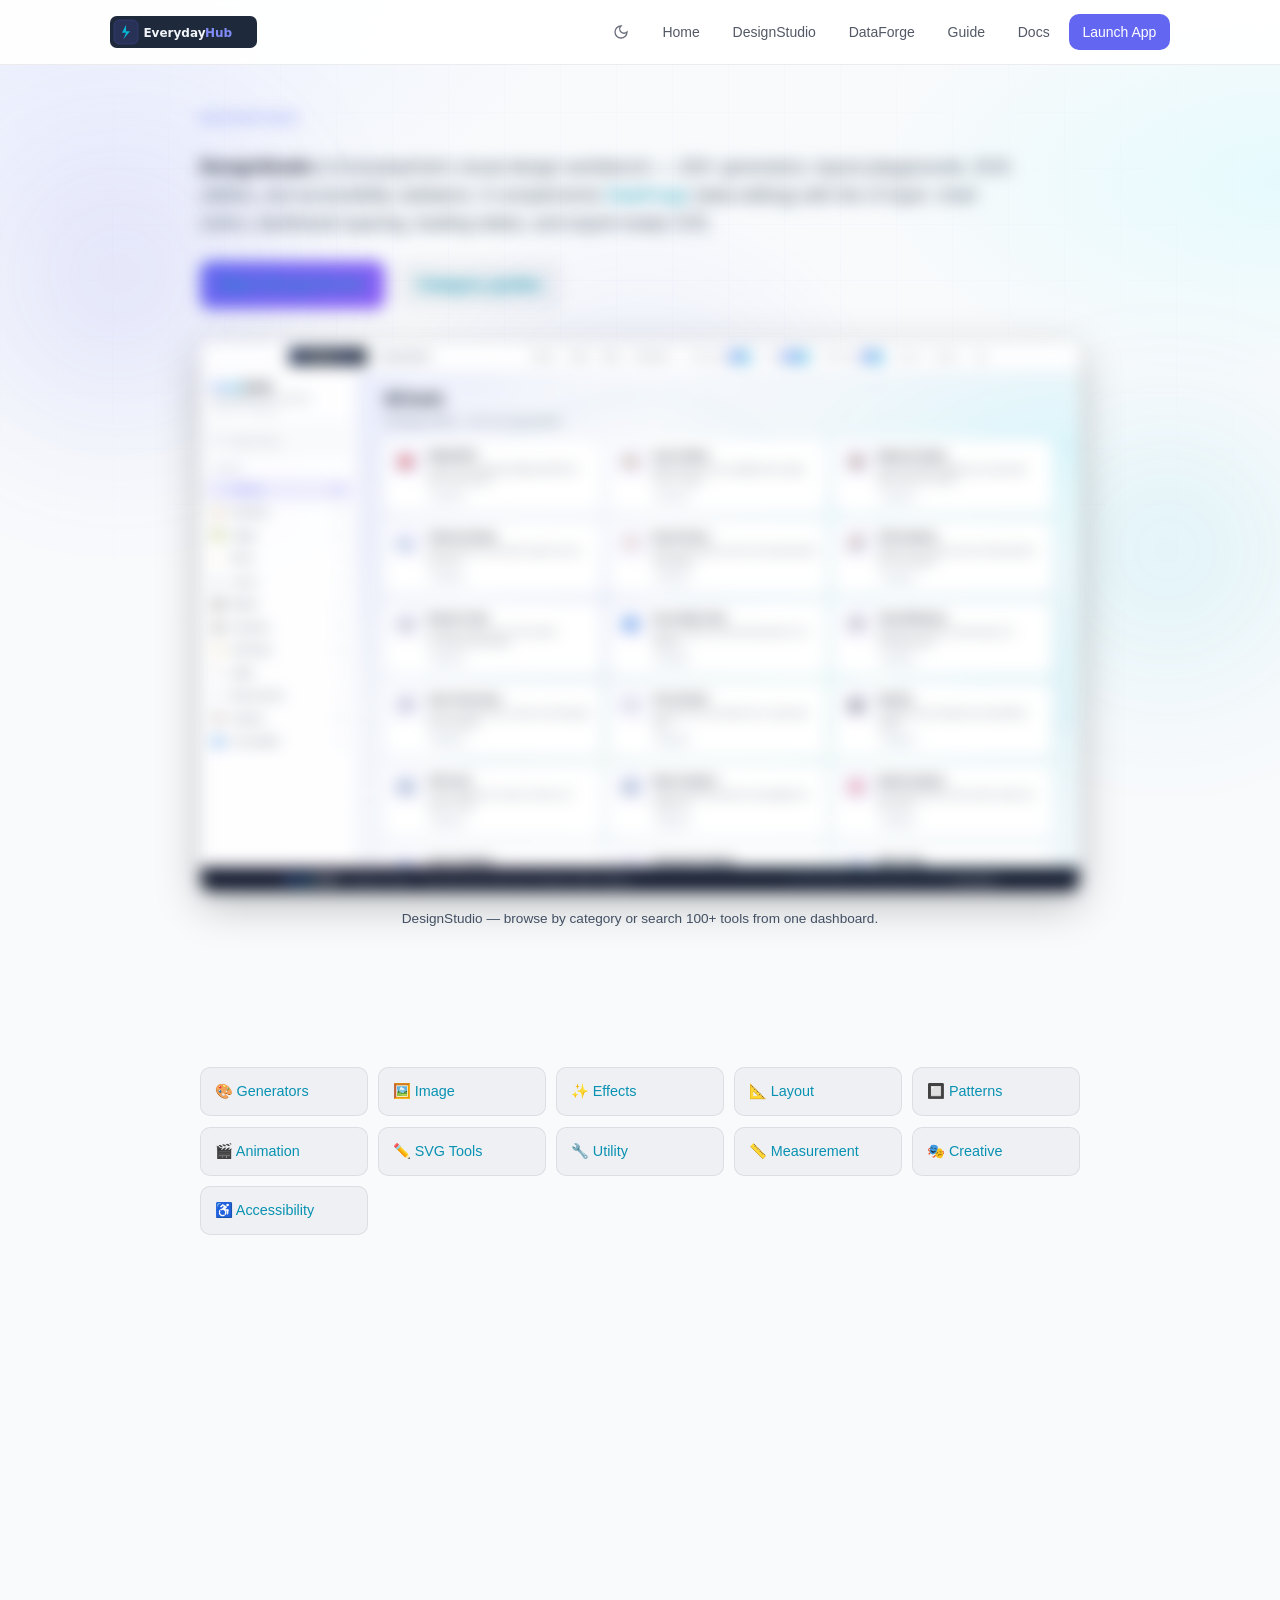
==== designstudio.html @ baf67e81 "docs: replace deploy instructions with developer-focused content Remove contributor publish steps an" ====
<!DOCTYPE html>
<html lang="en">
  <head>
    <meta charset="UTF-8" />
    <meta name="viewport" content="width=device-width, initial-scale=1.0" />
    <meta
      name="description"
      content="DesignStudio on EverydayHub — 100+ browser-based CSS and design tools for gradients, palettes, SVG, layout, animation, and WCAG accessibility. Client-side only, no uploads."
    />
    <meta
      name="keywords"
      content="DesignStudio, CSS design tools, gradient generator, color palette, SVG optimizer, design tokens, WCAG contrast, browser design suite"
    />
    <meta name="author" content="EverydayHub" />
    <meta name="robots" content="index, follow" />
    <link rel="canonical" href="https://krishnasfdcc-a11y.github.io/EveryDayHub.App/designstudio.html" />
    <meta property="og:type" content="website" />
    <meta property="og:site_name" content="EveryDayHub" />
    <meta property="og:title" content="DesignStudio — CSS &amp; Design Tools | EverydayHub" />
    <meta
      property="og:description"
      content="100+ privacy-first design utilities — gradients, SVG, layout builders, and accessibility checkers that run entirely in your browser."
    />
    <meta property="og:url" content="https://krishnasfdcc-a11y.github.io/EveryDayHub.App/designstudio.html" />
    <meta property="og:image" content="https://everydayhub.app/designstudio-guide/dashboard.png" />
    <meta name="twitter:card" content="summary_large_image" />
    <meta name="twitter:title" content="DesignStudio — CSS &amp; Design Tools | EverydayHub" />
    <meta
      name="twitter:description"
      content="100+ browser-based CSS and design tools with zero uploads — the design companion to DataForge."
    />
    <meta name="theme-color" content="#0f172a" />
    <title>DesignStudio — CSS &amp; Design Tools | EverydayHub Docs</title>
    <link rel="icon" href="https://everydayhub.app/favicon.svg" type="image/svg+xml" />
    <script id="theme-init">
      (function () {
        var s = localStorage.getItem('everydayhub-theme');
        if (s !== 'dark') document.documentElement.setAttribute('data-theme', 'light');
      })();
    </script>
    <link rel="stylesheet" href="./hub-background.css" />
    <link rel="stylesheet" href="./portal.css" />
    <script type="application/ld+json">
      {
        "@context": "https://schema.org",
        "@type": "WebApplication",
        "name": "DesignStudio",
        "applicationCategory": "DesignApplication",
        "operatingSystem": "Web Browser",
        "url": "https://everydayhub.app/designstudio/",
        "description": "Browser-based CSS and design toolkit with gradients, palettes, SVG utilities, layout builders, and WCAG accessibility tools.",
        "offers": { "@type": "Offer", "price": "0", "priceCurrency": "USD" },
        "isPartOf": { "@type": "WebSite", "name": "EverydayHub", "url": "https://everydayhub.app/" }
      }
    </script>
  </head>
  <body>
    <div class="hub-bg" aria-hidden="true">
      <div class="hub-bg__orb hub-bg__orb--indigo"></div>
      <div class="hub-bg__orb hub-bg__orb--cyan"></div>
      <div class="hub-bg__pulse"></div>
      <div class="hub-bg__grid"></div>
    </div>

    <div class="page-root">
      <header class="site-header" role="banner">
        <div class="container header-inner">
          <a href="./" class="logo" aria-label="EverydayHub Docs Home">
            <img src="./logo.svg" alt="EverydayHub" class="logo-img" width="165" height="36" decoding="async" />
          </a>
          <div class="header-actions">
            <button type="button" class="theme-toggle-btn" id="theme-toggle" aria-label="Switch to dark mode">
              <svg class="theme-icon theme-icon--moon" xmlns="http://www.w3.org/2000/svg" width="16" height="16" viewBox="0 0 24 24" fill="none" stroke="currentColor" stroke-width="2" aria-hidden="true"><path d="M12 3a6 6 0 0 0 9 9 9 9 0 1 1-9-9Z"/></svg>
              <svg class="theme-icon theme-icon--sun" xmlns="http://www.w3.org/2000/svg" width="16" height="16" viewBox="0 0 24 24" fill="none" stroke="currentColor" stroke-width="2" aria-hidden="true"><circle cx="12" cy="12" r="4"/><path d="M12 2v2M12 20v2"/></svg>
            </button>
            <nav class="primary-nav" role="navigation" aria-label="Main navigation">
              <button class="nav-toggle" type="button" aria-label="Toggle navigation menu" aria-expanded="false">
                <span class="hamburger"></span>
              </button>
              <ul class="nav-list" id="nav-list">
                <li><a href="https://everydayhub.app/" class="nav-link">Home</a></li>
                <li><a href="https://everydayhub.app/designstudio/" class="nav-link nav-link--active">DesignStudio</a></li>
                <li><a href="https://everydayhub.app/DataForge/" class="nav-link">DataForge</a></li>
                <li><a href="https://everydayhub.app/blog/introducing-designstudio-guide/" class="nav-link">Guide</a></li>
                <li><a href="./" class="nav-link">Docs</a></li>
                <li><a href="https://everydayhub.app/designstudio/" class="nav-link nav-cta">Launch App</a></li>
              </ul>
            </nav>
          </div>
        </div>
      </header>

      <main class="page-main">
        <article class="readme-body product-page">
          <p class="section-label">DesignStudio</p>
          <h1>CSS &amp; design tools that never leave your browser</h1>
          <p class="lede">
            <strong>DesignStudio</strong> is EverydayHub&apos;s visual design workbench — 100+ generators,
            layout playgrounds, SVG utilities, and accessibility validators. It complements
            <a href="https://everydayhub.app/DataForge/">DataForge</a> (data editing) with the UI layer:
            chart colors, dashboard spacing, loading states, and export-ready CSS.
          </p>

          <p class="cta-row">
            <a class="btn btn-primary" href="https://everydayhub.app/designstudio/">Open DesignStudio</a>
            <a class="btn btn-secondary" href="https://everydayhub.app/designstudio/blog/">Category guides</a>
          </p>

          <figure class="product-shot">
            <img
              src="./screenshots/designstudio-dashboard.png"
              alt="DesignStudio dashboard with category sidebar and tool grid"
              width="1440"
              height="900"
              loading="lazy"
              decoding="async"
              onerror="this.onerror=null;this.src='https://everydayhub.app/og-image.png';"
            />
            <figcaption>DesignStudio — browse by category or search 100+ tools from one dashboard.</figcaption>
          </figure>

          <h2>Eleven focused categories</h2>
          <p>Each category ships copy-ready CSS, SVG, or token output — no account wall, no watermarks.</p>
          <div class="category-grid" role="list">
            <a class="category-card" role="listitem" href="https://everydayhub.app/designstudio/?category=generator">🎨 Generators</a>
            <a class="category-card" role="listitem" href="https://everydayhub.app/designstudio/?category=image">🖼️ Image</a>
            <a class="category-card" role="listitem" href="https://everydayhub.app/designstudio/?category=effect">✨ Effects</a>
            <a class="category-card" role="listitem" href="https://everydayhub.app/designstudio/?category=layout">📐 Layout</a>
            <a class="category-card" role="listitem" href="https://everydayhub.app/designstudio/?category=pattern">🔲 Patterns</a>
            <a class="category-card" role="listitem" href="https://everydayhub.app/designstudio/?category=animation">🎬 Animation</a>
            <a class="category-card" role="listitem" href="https://everydayhub.app/designstudio/?category=svg">✏️ SVG Tools</a>
            <a class="category-card" role="listitem" href="https://everydayhub.app/designstudio/?category=utility">🔧 Utility</a>
            <a class="category-card" role="listitem" href="https://everydayhub.app/designstudio/?category=measurement">📏 Measurement</a>
            <a class="category-card" role="listitem" href="https://everydayhub.app/designstudio/?category=creative">🎭 Creative</a>
            <a class="category-card" role="listitem" href="https://everydayhub.app/designstudio/?category=accessibility">♿ Accessibility</a>
          </div>

          <h2>Why developers reach for DesignStudio</h2>
          <p>
            Most design utilities on the web are single-purpose pages with sign-up walls, watermarked exports,
            or cloud uploads. DesignStudio is the opposite: a <strong>focused workbench</strong> where you stay in
            flow — tweak a gradient, check WCAG contrast, optimize an SVG, export tokens — without opening
            twelve tabs or pasting sensitive UI work into someone else&apos;s server.
          </p>
          <ul>
            <li><strong>Copy-ready output</strong> — every tool emits CSS, SVG, PNG, or JSON you can paste straight into React, Tailwind, or a design-system repo.</li>
            <li><strong>Live preview first</strong> — sliders, color pickers, and layout handles update the canvas instantly so you see the result before committing code.</li>
            <li><strong>Data + UI in one ecosystem</strong> — pair with <a href="https://everydayhub.app/DataForge/">DataForge</a> to shape CSV/JSON exports, then style charts, tables, and KPI cards with consistent palettes and spacing.</li>
            <li><strong>No account friction</strong> — no login gates, no export limits, no &ldquo;upgrade to download&rdquo; prompts between you and shipping.</li>
            <li><strong>Accessibility before prod</strong> — contrast checkers, focus-ring builders, and color-blindness simulators catch issues while you design, not after a compliance review.</li>
          </ul>

          <h2>How we designed it</h2>
          <p>
            DesignStudio follows the same craft principles as the rest of EverydayHub: <strong>one job per tool</strong>,
            <strong>privacy by architecture</strong>, and UI that gets out of the way.
          </p>
          <ul>
            <li><strong>Split-panel workflow</strong> — controls on one side, live preview on the other; the pattern repeats across all 119 utilities so muscle memory carries between tools.</li>
            <li><strong>Category-first navigation</strong> — eleven browsable groups with search, recently-used chips, and deep links (<code>?category=generator</code>) you can share with a teammate.</li>
            <li><strong>Shared EverydayHub chrome</strong> — the same header, theme toggle, typography, and motion language as DataForge, Image Suite, and the AI Hub so the ecosystem feels like one product family.</li>
            <li><strong>Intentional scope</strong> — each generator does one thing well (mesh gradient, sprite builder, container-query playground) instead of bloated &ldquo;do everything&rdquo; suites.</li>
            <li><strong>Client-side only</strong> — palettes, SVG markup, and exported assets are built in browser memory; nothing is uploaded for processing or analytics.</li>
          </ul>

          <h2>What we put in for developers</h2>
          <p>EverydayHub invested in the full stack so you get professional utilities without assembling them yourself:</p>
          <ul>
            <li><strong>119 design tools</strong> across generators, layout, SVG, animation, patterns, measurement, creative art, and accessibility — each with category guides on the <a href="https://everydayhub.app/blog/">EverydayHub blog</a>.</li>
            <li><strong>Design-token and theme exports</strong> — JSON, CSS custom properties, and Tailwind-ready ramps for dashboard and internal-tool repos.</li>
            <li><strong>SVG pipeline</strong> — optimize, minify, sprite, and convert to React or Vue components without sending assets to third-party converters.</li>
            <li><strong>Layout playgrounds</strong> — flexbox, grid, container queries, and responsive breakpoints with code you can drop into production stylesheets.</li>
            <li><strong>Enterprise-friendly pairing</strong> — document contrast ratios, chart palettes, and loading skeletons alongside DataForge data workflows for regulated analytics UIs.</li>
          </ul>

          <h2>Privacy architecture</h2>
          <p>
            Like DataForge, DesignStudio runs <strong>100% client-side</strong>. Palettes, SVG markup, and exported
            PNGs are generated in memory on your device — no uploads, no tracking pixels, no sign-up.
          </p>

          <h2>Further reading</h2>
          <ul>
            <li><a href="https://everydayhub.app/blog/introducing-designstudio-guide/">Introducing DesignStudio</a> — overview on EverydayHub Blog</li>
            <li><a href="https://everydayhub.app/blog/designstudio-accessibility-guide/">Accessibility tools guide</a></li>
            <li><a href="./README.md">Full EverydayHub architecture docs</a></li>
          </ul>
        </article>
      </main>

      <footer class="site-footer">
        <div class="container">
          <p>
            © <span id="year"></span> EverydayHub ·
            <a href="https://everydayhub.app/designstudio/">DesignStudio</a> ·
            <a href="mailto:feedback@everydayhub.app">Feedback</a>
          </p>
        </div>
      </footer>
    </div>

    <script src="./theme.js"></script>
    <script type="module">
      import { initScrollReveal, initHeaderScroll } from './scroll-reveal.js';
      initHeaderScroll(document);
      initScrollReveal(document);
      document.getElementById('year').textContent = String(new Date().getFullYear());
      const toggle = document.querySelector('.nav-toggle');
      const navList = document.getElementById('nav-list');
      if (toggle && navList) {
        toggle.addEventListener('click', () => {
          const open = navList.classList.toggle('open');
          toggle.setAttribute('aria-expanded', open ? 'true' : 'false');
        });
        navList.querySelectorAll('a').forEach((link) => {
          link.addEventListener('click', () => {
            navList.classList.remove('open');
            toggle.setAttribute('aria-expanded', 'false');
          });
        });
      }
    </script>
  </body>
</html>
---- hub-background.css ----
/* EverydayHub ambient layer — fixed behind page chrome */
.hub-bg {
  position: fixed;
  inset: 0;
  z-index: 0;
  pointer-events: none;
  overflow: hidden;
  background:
    radial-gradient(ellipse 120% 80% at 50% 100%, rgba(11, 17, 33, 0.95) 0%, transparent 55%),
    radial-gradient(ellipse 90% 60% at 0% 0%, rgba(30, 27, 75, 0.4) 0%, transparent 50%),
    radial-gradient(ellipse 70% 50% at 100% 20%, rgba(8, 47, 73, 0.32) 0%, transparent 45%),
    radial-gradient(ellipse 50% 40% at 60% 70%, rgba(6, 78, 59, 0.15) 0%, transparent 50%),
    #0b1121;
}

.hub-bg__orb {
  position: absolute;
  border-radius: 50%;
  filter: blur(72px);
  opacity: 0.58;
  will-change: transform;
}

.hub-bg__orb--indigo {
  width: min(52vw, 440px);
  height: min(52vw, 440px);
  top: 6%;
  left: -8%;
  background: radial-gradient(circle, rgba(99, 102, 241, 0.5) 0%, transparent 70%);
  animation: hubDriftA 28s ease-in-out infinite alternate;
}

.hub-bg__orb--cyan {
  width: min(46vw, 380px);
  height: min(46vw, 380px);
  top: 40%;
  right: -6%;
  background: radial-gradient(circle, rgba(6, 182, 212, 0.38) 0%, transparent 70%);
  animation: hubDriftB 34s ease-in-out infinite alternate;
}

.hub-bg__orb--emerald {
  width: min(38vw, 300px);
  height: min(38vw, 300px);
  bottom: 14%;
  left: 26%;
  background: radial-gradient(circle, rgba(16, 185, 129, 0.32) 0%, transparent 70%);
  animation: hubDriftC 24s ease-in-out infinite alternate;
}

.hub-bg__orb--teal {
  width: min(30vw, 240px);
  height: min(30vw, 240px);
  top: 22%;
  right: 22%;
  background: radial-gradient(circle, rgba(103, 232, 249, 0.22) 0%, transparent 70%);
  animation: hubDriftD 20s ease-in-out infinite alternate;
}

.hub-bg__ring {
  position: absolute;
  border-radius: 50%;
  border: 1px solid rgba(99, 102, 241, 0.09);
  box-shadow: inset 0 0 48px rgba(6, 182, 212, 0.05);
}

.hub-bg__ring--one {
  width: min(92vw, 740px);
  height: min(92vw, 740px);
  top: 50%;
  left: 50%;
  transform: translate(-50%, -50%);
  animation: hubSpin 110s linear infinite;
}

.hub-bg__ring--two {
  width: min(62vw, 500px);
  height: min(62vw, 500px);
  top: 16%;
  right: -10%;
  border-color: rgba(16, 185, 129, 0.1);
  animation: hubSpinReverse 85s linear infinite;
}

.hub-bg__grid {
  position: absolute;
  inset: 0;
  opacity: 0.045;
  background-image:
    linear-gradient(rgba(99, 102, 241, 0.55) 1px, transparent 1px),
    linear-gradient(90deg, rgba(99, 102, 241, 0.55) 1px, transparent 1px);
  background-size: 56px 56px;
  mask-image: radial-gradient(ellipse 85% 75% at 50% 35%, black 15%, transparent 72%);
}

.hub-bg__scan {
  position: absolute;
  inset: 0;
  background: repeating-linear-gradient(
    0deg,
    transparent,
    transparent 3px,
    rgba(103, 232, 249, 0.01) 3px,
    rgba(103, 232, 249, 0.01) 4px
  );
  opacity: 0.55;
}

.hub-bg__stars {
  position: absolute;
  inset: 0;
}

.hub-bg__star {
  position: absolute;
  border-radius: 50%;
  background: #e2e8f0;
  box-shadow: 0 0 6px rgba(199, 210, 254, 0.75);
  animation: hubTwinkle ease-in-out infinite;
}

.hub-bg__star--dust {
  width: 1px;
  height: 1px;
  background: rgba(103, 232, 249, 0.65);
  box-shadow: none;
}

.hub-bg__star:nth-child(1)  { left: 8%;  top: 12%; width: 2px; height: 2px; animation-duration: 3.2s; animation-delay: 0s; }
.hub-bg__star:nth-child(2)  { left: 18%; top: 28%; width: 1px; height: 1px; animation-duration: 4.1s; animation-delay: 0.6s; }
.hub-bg__star:nth-child(3)  { left: 32%; top: 8%;  width: 2px; height: 2px; animation-duration: 2.8s; animation-delay: 1.2s; }
.hub-bg__star:nth-child(4)  { left: 45%; top: 18%; width: 1px; height: 1px; animation-duration: 3.6s; animation-delay: 0.3s; }
.hub-bg__star:nth-child(5)  { left: 58%; top: 6%;  width: 3px; height: 3px; animation-duration: 4.4s; animation-delay: 1.8s; }
.hub-bg__star:nth-child(6)  { left: 72%; top: 14%; width: 1px; height: 1px; animation-duration: 3s;   animation-delay: 0.9s; }
.hub-bg__star:nth-child(7)  { left: 88%; top: 22%; width: 2px; height: 2px; animation-duration: 3.8s; animation-delay: 2.1s; }
.hub-bg__star:nth-child(8)  { left: 6%;  top: 48%; width: 1px; height: 1px; animation-duration: 4.2s; animation-delay: 0.4s; }
.hub-bg__star:nth-child(9)  { left: 22%; top: 55%; width: 2px; height: 2px; animation-duration: 2.6s; animation-delay: 1.5s; }
.hub-bg__star:nth-child(10) { left: 38%; top: 42%; width: 1px; height: 1px; animation-duration: 3.4s; animation-delay: 0.7s; }
.hub-bg__star:nth-child(11) { left: 52%; top: 58%; width: 2px; height: 2px; animation-duration: 4s;   animation-delay: 2.4s; }
.hub-bg__star:nth-child(12) { left: 66%; top: 46%; width: 1px; height: 1px; animation-duration: 3.1s; animation-delay: 1.1s; }
.hub-bg__star:nth-child(13) { left: 78%; top: 52%; width: 3px; height: 3px; animation-duration: 2.9s; animation-delay: 0.2s; }
.hub-bg__star:nth-child(14) { left: 92%; top: 38%; width: 1px; height: 1px; animation-duration: 4.3s; animation-delay: 1.7s; }
.hub-bg__star:nth-child(15) { left: 12%; top: 72%; width: 2px; height: 2px; animation-duration: 3.5s; animation-delay: 0.8s; }
.hub-bg__star:nth-child(16) { left: 28%; top: 82%; width: 1px; height: 1px; animation-duration: 4.6s; animation-delay: 2.2s; }
.hub-bg__star:nth-child(17) { left: 48%; top: 76%; width: 2px; height: 2px; animation-duration: 2.7s; animation-delay: 1.3s; }
.hub-bg__star:nth-child(18) { left: 62%; top: 88%; width: 1px; height: 1px; animation-duration: 3.9s; animation-delay: 0.5s; }
.hub-bg__star:nth-child(19) { left: 76%; top: 68%; width: 2px; height: 2px; animation-duration: 3.3s; animation-delay: 1.9s; }
.hub-bg__star:nth-child(20) { left: 86%; top: 78%; width: 1px; height: 1px; animation-duration: 4.5s; animation-delay: 2.6s; }

.hub-bg__star--dust:nth-child(21) { left: 14%; top: 35%; animation-duration: 5s; animation-delay: 0.1s; }
.hub-bg__star--dust:nth-child(22) { left: 42%; top: 62%; animation-duration: 4.8s; animation-delay: 1.4s; }
.hub-bg__star--dust:nth-child(23) { left: 68%; top: 30%; animation-duration: 5.2s; animation-delay: 2.3s; }
.hub-bg__star--dust:nth-child(24) { left: 84%; top: 58%; animation-duration: 4.6s; animation-delay: 0.9s; }

.hub-bg__pulse {
  position: absolute;
  width: min(70vw, 560px);
  height: min(70vw, 560px);
  top: 50%;
  left: 50%;
  transform: translate(-50%, -50%);
  border-radius: 50%;
  background: radial-gradient(circle, rgba(99, 102, 241, 0.08) 0%, transparent 65%);
  animation: hubPulse 8s ease-in-out infinite;
}

@keyframes hubDriftA {
  from { transform: translate(0, 0) scale(1); }
  to { transform: translate(8vw, 6vh) scale(1.08); }
}

@keyframes hubDriftB {
  from { transform: translate(0, 0) scale(1); }
  to { transform: translate(-7vw, -5vh) scale(1.06); }
}

@keyframes hubDriftC {
  from { transform: translate(0, 0) scale(1); }
  to { transform: translate(5vw, -4vh) scale(1.1); }
}

@keyframes hubDriftD {
  from { transform: translate(0, 0) scale(1); }
  to { transform: translate(-4vw, 3vh) scale(1.05); }
}

@keyframes hubSpin {
  from { transform: translate(-50%, -50%) rotate(0deg); }
  to { transform: translate(-50%, -50%) rotate(360deg); }
}

@keyframes hubSpinReverse {
  from { transform: rotate(0deg); }
  to { transform: rotate(-360deg); }
}

@keyframes hubTwinkle {
  0%, 100% { opacity: 0.25; transform: scale(1); }
  50% { opacity: 1; transform: scale(1.2); }
}

@keyframes hubPulse {
  0%, 100% { opacity: 0.5; transform: translate(-50%, -50%) scale(1); }
  50% { opacity: 0.85; transform: translate(-50%, -50%) scale(1.06); }
}

/* Light theme (manual toggle) */
[data-theme="light"] .hub-bg {
    background:
      radial-gradient(ellipse 120% 80% at 50% 100%, rgba(248, 250, 252, 0.96) 0%, transparent 55%),
      radial-gradient(ellipse 90% 60% at 0% 0%, rgba(224, 231, 255, 0.55) 0%, transparent 50%),
      radial-gradient(ellipse 70% 50% at 100% 20%, rgba(207, 250, 254, 0.45) 0%, transparent 45%),
      radial-gradient(ellipse 50% 40% at 60% 70%, rgba(209, 250, 229, 0.35) 0%, transparent 50%),
      #f8fafc;
  }

[data-theme="light"] .hub-bg__orb {
  opacity: 0.38;
}

[data-theme="light"] .hub-bg__star {
  background: #6366f1;
  box-shadow: 0 0 4px rgba(99, 102, 241, 0.45);
}

[data-theme="light"] .hub-bg__ring {
  border-color: rgba(99, 102, 241, 0.12);
}

[data-theme="light"] .hub-bg__grid {
  opacity: 0.035;
}

@media (prefers-reduced-motion: reduce) {
  .hub-bg__orb,
  .hub-bg__ring,
  .hub-bg__star,
  .hub-bg__pulse {
    animation: none !important;
  }
}
---- portal.css ----
:root {
  --color-primary: #6366f1;
  --color-primary-hover: #818cf8;
  --color-accent: #06b6d4;
  --color-bg: #0b1121;
  --color-text: #e2e8f0;
  --color-text-secondary: #94a3b8;
  --color-border: rgba(255, 255, 255, 0.08);
  --color-surface: rgba(255, 255, 255, 0.04);
  --radius-sm: 6px;
  --radius-md: 10px;
  --transition-fast: 150ms ease;
  --transition-base: 250ms ease;
  --sr-ease: cubic-bezier(0.22, 1, 0.36, 1);
  --scroll-y: 0;
}

html[data-theme='light'] {
  --color-bg: #f8fafc;
  --color-text: #0f172a;
  --color-text-secondary: #475569;
  --color-border: rgba(15, 23, 42, 0.08);
  --color-surface: rgba(15, 23, 42, 0.04);
}

*,
*::before,
*::after {
  box-sizing: border-box;
}

html {
  scroll-behavior: smooth;
}

body {
  margin: 0;
  min-height: 100vh;
  font-family: -apple-system, BlinkMacSystemFont, 'Segoe UI', Roboto, sans-serif;
  font-size: 1rem;
  line-height: 1.6;
  color: var(--color-text);
  background: var(--color-bg);
}

.page-root {
  position: relative;
  z-index: 1;
  min-height: 100vh;
  display: flex;
  flex-direction: column;
}

.container {
  width: min(1100px, 100%);
  margin: 0 auto;
  padding: 0 1.25rem;
}

/* ─── Header (matches everydayhub.app) ─── */
.site-header {
  position: sticky;
  top: 0;
  z-index: 1000;
  background: rgba(15, 23, 42, 0.85);
  backdrop-filter: blur(12px);
  -webkit-backdrop-filter: blur(12px);
  border-bottom: 1px solid rgba(255, 255, 255, 0.06);
  transition:
    background 0.45s var(--sr-ease),
    border-color 0.45s var(--sr-ease),
    box-shadow 0.45s var(--sr-ease),
    transform 0.45s var(--sr-ease);
}

.site-header.is-scrolled {
  background: rgba(15, 23, 42, 0.94);
  border-bottom-color: rgba(255, 255, 255, 0.1);
  box-shadow: 0 8px 32px rgba(0, 0, 0, 0.28);
}

.site-header.is-scrolled-deep {
  transform: translateY(0);
}

html[data-theme='light'] .site-header.is-scrolled {
  background: rgba(255, 255, 255, 0.96);
  border-bottom-color: rgba(15, 23, 42, 0.1);
  box-shadow: 0 8px 28px rgba(15, 23, 42, 0.08);
}

html[data-theme='light'] .site-header {
  background: rgba(255, 255, 255, 0.92);
  border-bottom-color: rgba(15, 23, 42, 0.08);
}

.header-inner {
  display: flex;
  align-items: center;
  justify-content: space-between;
  gap: 0.75rem;
  height: 64px;
}

.header-actions {
  display: flex;
  align-items: center;
  gap: 0.75rem;
}

.logo {
  display: flex;
  align-items: center;
  text-decoration: none;
}

.logo-img {
  display: block;
  height: 32px;
  width: auto;
}

.logo:hover {
  opacity: 0.92;
}

.theme-toggle-btn {
  display: inline-flex;
  align-items: center;
  justify-content: center;
  width: 2rem;
  height: 2rem;
  border: none;
  border-radius: var(--radius-sm);
  background: transparent;
  color: rgba(255, 255, 255, 0.7);
  cursor: pointer;
  padding: 0;
  transition: all var(--transition-fast);
}

.theme-toggle-btn:hover {
  color: #fff;
  background: rgba(255, 255, 255, 0.08);
}

html[data-theme='light'] .theme-toggle-btn {
  color: rgba(15, 23, 42, 0.62);
}

html[data-theme='light'] .theme-toggle-btn:hover {
  color: #0f172a;
  background: rgba(15, 23, 42, 0.06);
}

.theme-icon {
  width: 1rem;
  height: 1rem;
}

.theme-icon--sun {
  display: none;
}

html:not([data-theme='light']) .theme-icon--moon {
  display: none;
}

html:not([data-theme='light']) .theme-icon--sun {
  display: block;
}

.primary-nav .nav-list {
  display: flex;
  align-items: center;
  gap: 0.35rem;
  list-style: none;
  margin: 0;
  padding: 0;
}

.nav-link {
  display: inline-flex;
  align-items: center;
  padding: 0.45rem 0.85rem;
  font-size: 0.875rem;
  font-weight: 500;
  color: rgba(255, 255, 255, 0.72);
  text-decoration: none;
  border-radius: var(--radius-sm);
  transition: all var(--transition-fast);
  white-space: nowrap;
}

.nav-link:hover {
  color: #fff;
  background: rgba(255, 255, 255, 0.08);
}

html[data-theme='light'] .nav-link {
  color: rgba(15, 23, 42, 0.72);
}

html[data-theme='light'] .nav-link:hover {
  color: #0f172a;
  background: rgba(15, 23, 42, 0.06);
}

.nav-cta {
  background: var(--color-primary);
  color: #fff !important;
  border-radius: var(--radius-md);
}

.nav-cta:hover {
  background: var(--color-primary-hover);
  transform: translateY(-1px);
}

.nav-toggle {
  display: none;
  width: 44px;
  height: 44px;
  align-items: center;
  justify-content: center;
  background: transparent;
  border: none;
  cursor: pointer;
  color: inherit;
}

.hamburger,
.hamburger::before,
.hamburger::after {
  display: block;
  width: 22px;
  height: 2px;
  background: currentColor;
  border-radius: 2px;
  position: relative;
  transition: all var(--transition-base);
}

.hamburger::before,
.hamburger::after {
  content: '';
  position: absolute;
  left: 0;
}

.hamburger::before {
  top: -7px;
}

.hamburger::after {
  top: 7px;
}

.nav-toggle[aria-expanded='true'] .hamburger {
  background: transparent;
}

.nav-toggle[aria-expanded='true'] .hamburger::before {
  top: 0;
  transform: rotate(45deg);
}

.nav-toggle[aria-expanded='true'] .hamburger::after {
  top: 0;
  transform: rotate(-45deg);
}

@media (max-width: 768px) {
  .primary-nav .nav-list {
    display: none;
    position: absolute;
    top: 64px;
    right: 0;
    left: 0;
    flex-direction: column;
    align-items: stretch;
    padding: 0.75rem 1rem 1rem;
    background: rgba(15, 23, 42, 0.98);
    border-bottom: 1px solid rgba(255, 255, 255, 0.08);
  }

  html[data-theme='light'] .primary-nav .nav-list {
    background: rgba(255, 255, 255, 0.98);
    border-bottom-color: rgba(15, 23, 42, 0.08);
  }

  .primary-nav .nav-list.open {
    display: flex;
  }

  .nav-toggle {
    display: inline-flex;
  }

  .primary-nav {
    position: relative;
  }
}

/* ─── Content ─── */
.page-main {
  flex: 1;
  padding: 2rem 0 4rem;
}

.readme-hero {
  display: none;
}

.readme-body {
  max-width: 920px;
  margin: 0 auto;
  padding: 0 1.25rem;
}

.readme-body h1 {
  display: none;
}

.readme-body > p:first-child img[alt='EverydayHub'],
.readme-body img[src*='logo.svg'] {
  display: none;
}

.readme-body h2 {
  font-size: 1.45rem;
  font-weight: 700;
  margin: 2.25rem 0 0.85rem;
  padding-bottom: 0.35rem;
  border-bottom: 1px solid var(--color-border);
}

.readme-body h3 {
  font-size: 1.1rem;
  font-weight: 650;
  margin: 1.5rem 0 0.65rem;
}

.readme-body p,
.readme-body li {
  color: var(--color-text-secondary);
}

.readme-body strong {
  color: var(--color-text);
}

.readme-body a {
  color: #67e8f9;
  text-decoration: none;
}

html[data-theme='light'] .readme-body a {
  color: #0891b2;
}

.readme-body a:hover {
  text-decoration: underline;
}

.readme-body img {
  max-width: 100%;
  height: auto;
  border-radius: var(--radius-md);
  border: 1px solid var(--color-border);
  box-shadow: 0 12px 40px rgba(0, 0, 0, 0.25);
  margin: 1rem auto;
  display: block;
}

.readme-body blockquote {
  border-left: 4px solid var(--color-primary);
  margin: 1.25rem 0;
  padding: 0.65rem 1rem;
  background: rgba(99, 102, 241, 0.08);
  border-radius: 0 var(--radius-sm) var(--radius-sm) 0;
}

.readme-body table {
  display: block;
  overflow-x: auto;
  border-collapse: collapse;
  width: 100%;
  font-size: 0.9rem;
  margin: 1rem 0;
}

.readme-body th,
.readme-body td {
  border: 1px solid var(--color-border);
  padding: 0.55rem 0.75rem;
  text-align: left;
}

.readme-body th {
  background: rgba(99, 102, 241, 0.12);
  color: var(--color-text);
}

.readme-body code {
  background: rgba(15, 23, 42, 0.55);
  padding: 0.12em 0.38em;
  border-radius: 4px;
  font-size: 0.88em;
}

html[data-theme='light'] .readme-body code {
  background: rgba(15, 23, 42, 0.06);
}

.readme-body pre {
  overflow-x: auto;
  background: rgba(15, 23, 42, 0.65);
  border: 1px solid var(--color-border);
  border-radius: var(--radius-md);
  padding: 1rem;
}

html[data-theme='light'] .readme-body pre {
  background: #f1f5f9;
}

.readme-badges {
  display: flex;
  flex-wrap: wrap;
  justify-content: center;
  gap: 0.5rem;
  margin-top: 1rem;
}

.readme-badges img {
  border: none;
  box-shadow: none;
  margin: 0;
}

.site-footer {
  border-top: 1px solid var(--color-border);
  padding: 1.5rem 0 2rem;
  text-align: center;
  color: var(--color-text-secondary);
  font-size: 0.85rem;
}

.site-footer a {
  color: #67e8f9;
  text-decoration: none;
}

html[data-theme='light'] .site-footer a {
  color: #0891b2;
}

.loading,
.err {
  text-align: center;
  padding: 3rem 1rem;
  color: var(--color-text-secondary);
}

.err {
  color: #fca5a5;
}

/* ─── Scroll reveal (bidirectional, heavy) ─── */
@media (prefers-reduced-motion: no-preference) {
  .readme-body {
    perspective: 1200px;
  }

  .hub-bg {
    transform: translate3d(0, calc(var(--scroll-y, 0) * 0.045px), 0);
  }

  .sr-el {
    opacity: 0;
    transform: translateY(56px) rotateX(10deg) scale(0.94);
    transform-origin: center top;
    filter: blur(10px) saturate(0.85);
    transition:
      opacity 1.05s cubic-bezier(0.16, 1, 0.3, 1) var(--sr-delay, 0ms),
      transform 1.05s cubic-bezier(0.16, 1, 0.3, 1) var(--sr-delay, 0ms),
      filter 1.05s cubic-bezier(0.16, 1, 0.3, 1) var(--sr-delay, 0ms),
      box-shadow 1.05s cubic-bezier(0.16, 1, 0.3, 1) var(--sr-delay, 0ms);
    will-change: opacity, transform, filter;
  }

  .sr-el.sr-visible {
    opacity: 1;
    transform: translateY(0) rotateX(0deg) scale(1);
    filter: blur(0) saturate(1);
  }

  .sr-el.sr-exiting[data-sr-dir='up'] {
    transform: translateY(-32px) rotateX(-6deg) scale(0.96);
    opacity: 0;
    filter: blur(8px);
  }

  .sr-h2 {
    transform: translateY(48px) rotateX(14deg) scale(0.92);
  }

  .sr-h2.sr-visible {
    transform: translateY(0) rotateX(0deg) scale(1);
  }

  .readme-body .sr-h2 {
    position: relative;
    border-bottom-color: transparent;
  }

  .readme-body .sr-h2::before {
    content: '';
    position: absolute;
    left: -1.25rem;
    top: 0.15em;
    width: 4px;
    height: 0;
    border-radius: 4px;
    background: linear-gradient(180deg, var(--color-primary), var(--color-accent));
    transition: height 1s cubic-bezier(0.16, 1, 0.3, 1) calc(var(--sr-delay, 0ms) + 80ms);
  }

  .readme-body .sr-h2.sr-visible::before {
    height: 1.35em;
  }

  .readme-body .sr-h2::after {
    content: '';
    position: absolute;
    left: 0;
    bottom: 0;
    height: 2px;
    width: 0;
    border-radius: 2px;
    background: linear-gradient(90deg, var(--color-primary), var(--color-accent), transparent);
    transition: width 1.1s cubic-bezier(0.16, 1, 0.3, 1) calc(var(--sr-delay, 0ms) + 160ms);
  }

  .readme-body .sr-h2.sr-visible::after {
    width: min(8rem, 55%);
  }

  .sr-h3,
  .sr-slide-left {
    transform: translateX(-40px) translateY(24px) rotateY(-8deg);
    filter: blur(8px);
  }

  .sr-h3.sr-visible,
  .sr-slide-left.sr-visible {
    transform: translateX(0) translateY(0) rotateY(0deg);
    filter: blur(0);
  }

  .sr-text {
    transform: translateY(40px) scale(0.97);
    filter: blur(6px);
  }

  .sr-text.sr-visible {
    transform: translateY(0) scale(1);
    filter: blur(0);
  }

  .sr-list {
    transform: translateY(36px) translateX(12px);
    filter: blur(6px);
  }

  .sr-list.sr-visible {
    transform: translateY(0) translateX(0);
    filter: blur(0);
  }

  .sr-list li {
    opacity: 0;
    transform: translateX(16px);
    transition:
      opacity 0.7s cubic-bezier(0.16, 1, 0.3, 1),
      transform 0.7s cubic-bezier(0.16, 1, 0.3, 1);
  }

  .sr-list.sr-visible li {
    opacity: 1;
    transform: translateX(0);
  }

  .sr-list.sr-visible li:nth-child(1) { transition-delay: calc(var(--sr-delay, 0ms) + 80ms); }
  .sr-list.sr-visible li:nth-child(2) { transition-delay: calc(var(--sr-delay, 0ms) + 140ms); }
  .sr-list.sr-visible li:nth-child(3) { transition-delay: calc(var(--sr-delay, 0ms) + 200ms); }
  .sr-list.sr-visible li:nth-child(4) { transition-delay: calc(var(--sr-delay, 0ms) + 260ms); }
  .sr-list.sr-visible li:nth-child(n+5) { transition-delay: calc(var(--sr-delay, 0ms) + 320ms); }

  .sr-img,
  .sr-zoom {
    transform: translateY(64px) scale(0.86) rotateX(8deg);
    filter: blur(14px) brightness(0.88);
  }

  .sr-img.sr-visible,
  .sr-zoom.sr-visible {
    transform: translateY(0) scale(1) rotateX(0deg);
    filter: blur(0) brightness(1);
  }

  .readme-body .sr-img.sr-visible {
    box-shadow:
      0 20px 60px rgba(99, 102, 241, 0.22),
      0 8px 24px rgba(0, 0, 0, 0.35),
      0 0 0 1px rgba(99, 102, 241, 0.2);
  }

  html[data-theme='light'] .readme-body .sr-img.sr-visible {
    box-shadow:
      0 24px 64px rgba(99, 102, 241, 0.18),
      0 12px 32px rgba(15, 23, 42, 0.12),
      0 0 0 1px rgba(99, 102, 241, 0.22);
  }

  .sr-quote {
    transform: translateY(32px) translateX(-20px) skewX(-2deg);
    filter: blur(6px);
  }

  .sr-quote.sr-visible {
    transform: translateY(0) translateX(0) skewX(0deg);
    filter: blur(0);
  }

  .sr-table {
    transform: translateY(40px) scale(0.94) rotateX(6deg);
  }

  .sr-table.sr-visible {
    transform: translateY(0) scale(1) rotateX(0deg);
  }

  .sr-divider {
    transform: scaleX(0.15);
    transform-origin: center;
    opacity: 0;
    filter: blur(0);
  }

  .sr-divider.sr-visible {
    transform: scaleX(1);
    opacity: 1;
  }

  .sr-hero-item {
    transform: translateY(32px) scale(0.88) rotateX(12deg);
    filter: blur(8px);
  }

  .sr-hero-item.sr-visible {
    transform: translateY(0) scale(1) rotateX(0deg);
    filter: blur(0);
  }

  .sr-footer {
    transform: translateY(48px) scale(0.96);
    filter: blur(8px);
  }

  .sr-footer.sr-visible {
    transform: translateY(0) scale(1);
    filter: blur(0);
  }

  .page-main {
    transform: translate3d(0, calc(var(--scroll-y, 0) * -0.028px), 0);
  }

  .site-header.is-scrolled-deep .logo-img {
    transform: scale(0.94);
    transition: transform 0.45s var(--sr-ease);
  }
}

@media (prefers-reduced-motion: reduce) {
  .sr-el {
    opacity: 1 !important;
    transform: none !important;
    filter: none !important;
  }
}

/* ─── Product pages (e.g. designstudio.html) ─── */
.product-page .section-label {
  display: inline-block;
  font-size: 0.72rem;
  font-weight: 700;
  letter-spacing: 0.08em;
  text-transform: uppercase;
  color: var(--color-primary-hover);
  margin-bottom: 0.5rem;
}

.product-page .lede {
  font-size: 1.1rem;
  color: var(--color-text-secondary);
  max-width: 52rem;
}

.cta-row {
  display: flex;
  flex-wrap: wrap;
  gap: 0.75rem;
  margin: 1.5rem 0 2rem;
}

.btn {
  display: inline-flex;
  align-items: center;
  justify-content: center;
  padding: 0.65rem 1.15rem;
  border-radius: var(--radius-md);
  font-weight: 600;
  text-decoration: none;
  transition: background var(--transition-fast), color var(--transition-fast), border-color var(--transition-fast);
}

.btn-primary {
  background: linear-gradient(135deg, #6366f1, #8b5cf6);
  color: #fff;
}

.btn-primary:hover {
  filter: brightness(1.08);
}

.btn-secondary {
  border: 1px solid var(--color-border);
  color: var(--color-text);
  background: var(--color-surface);
}

.btn-secondary:hover {
  border-color: var(--color-primary);
  color: var(--color-primary-hover);
}

.product-shot {
  margin: 1.5rem 0 2rem;
}

.product-shot img {
  width: 100%;
  border-radius: var(--radius-md);
  border: 1px solid var(--color-border);
  box-shadow: 0 12px 40px rgba(0, 0, 0, 0.25);
}

.product-shot figcaption {
  margin-top: 0.65rem;
  font-size: 0.85rem;
  color: var(--color-text-secondary);
  text-align: center;
}

.category-grid {
  display: grid;
  grid-template-columns: repeat(auto-fill, minmax(9.5rem, 1fr));
  gap: 0.65rem;
  margin: 1rem 0 2rem;
}

.category-card {
  display: block;
  padding: 0.75rem 0.85rem;
  border: 1px solid var(--color-border);
  border-radius: var(--radius-md);
  background: var(--color-surface);
  color: var(--color-text);
  text-decoration: none;
  font-size: 0.9rem;
  font-weight: 500;
  transition: border-color var(--transition-fast), transform var(--transition-fast);
}

.category-card:hover {
  border-color: var(--color-primary);
  transform: translateY(-2px);
}

.nav-link--active {
  color: var(--color-primary-hover);
}
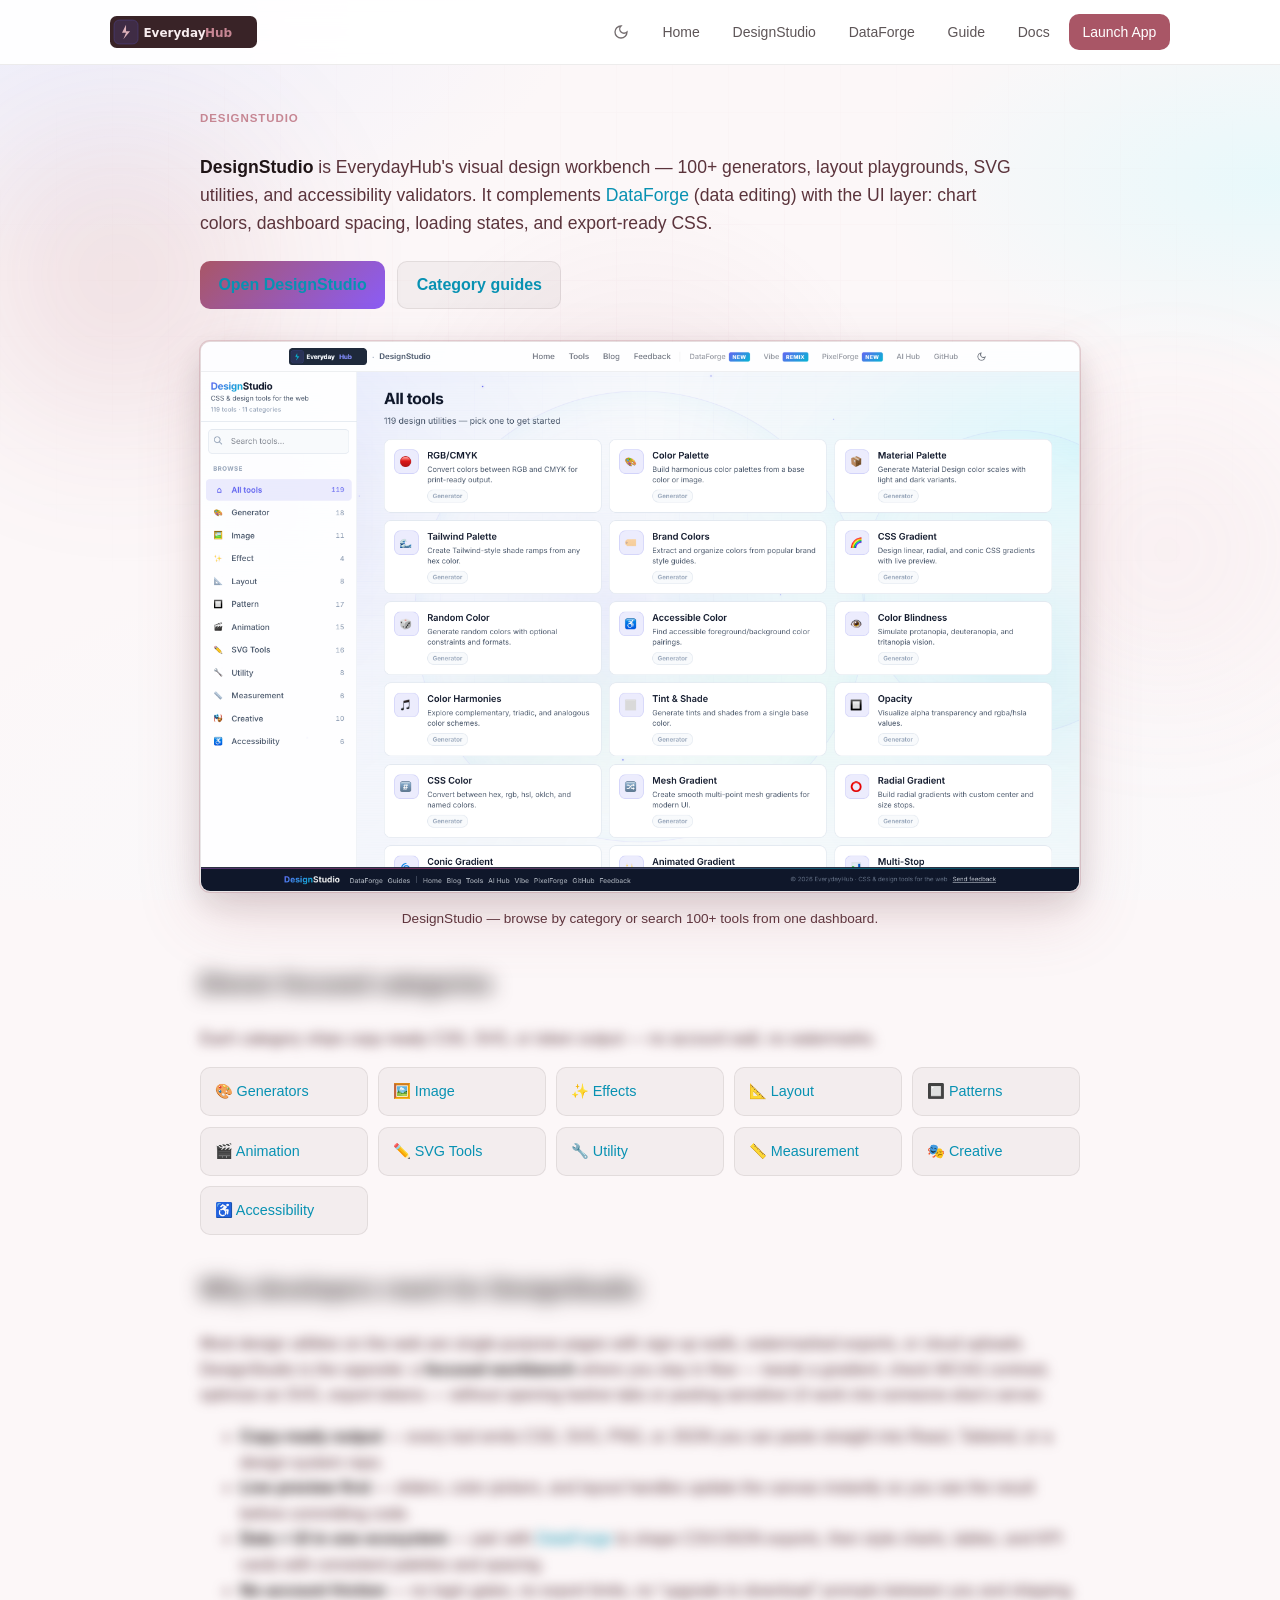
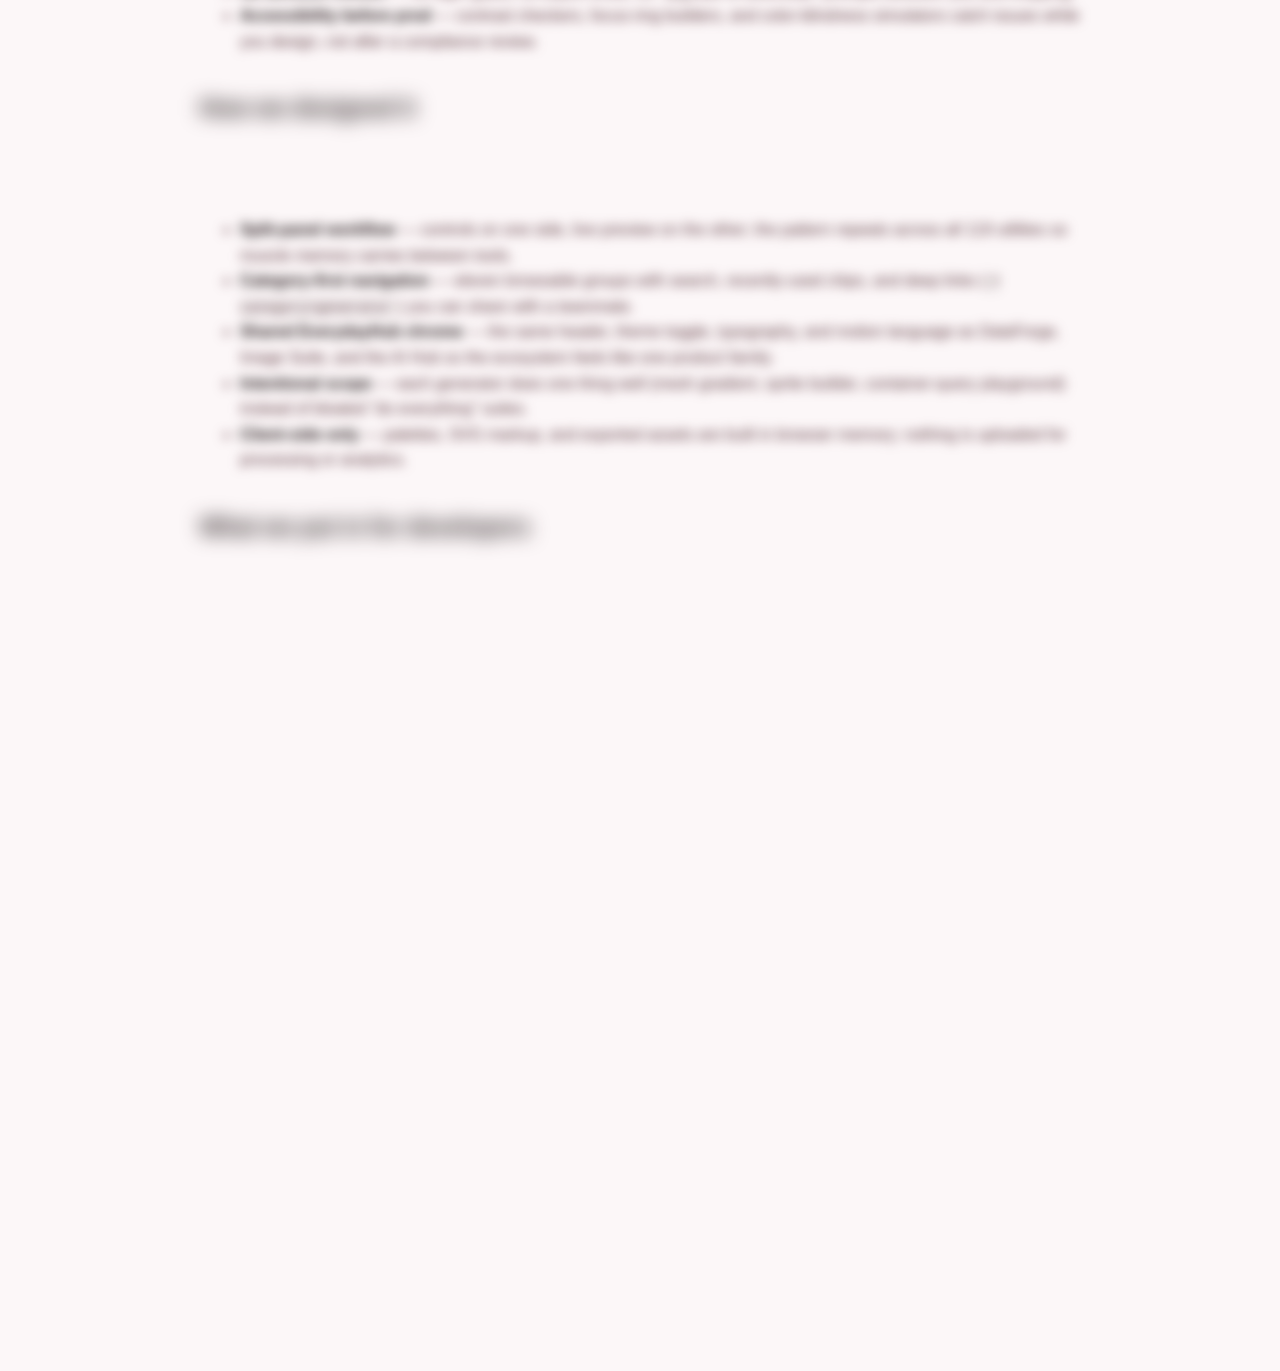
==== commit 59a8ba7b: "Apply unified rose/mauve brand palette across theme tokens, backgrounds, and assets. Replace indigo/" ====
--- a/designstudio.html
+++ b/designstudio.html
@@ -29,7 +29,7 @@
       name="twitter:description"
       content="100+ browser-based CSS and design tools with zero uploads — the design companion to DataForge."
     />
-    <meta name="theme-color" content="#0f172a" />
+    <meta name="theme-color" content="#1f1416" />
     <title>DesignStudio — CSS &amp; Design Tools | EverydayHub Docs</title>
     <link rel="icon" href="https://everydayhub.app/favicon.svg" type="image/svg+xml" />
     <script id="theme-init">
--- a/hub-background.css
+++ b/hub-background.css
@@ -6,11 +6,11 @@
   pointer-events: none;
   overflow: hidden;
   background:
-    radial-gradient(ellipse 120% 80% at 50% 100%, rgba(11, 17, 33, 0.95) 0%, transparent 55%),
-    radial-gradient(ellipse 90% 60% at 0% 0%, rgba(30, 27, 75, 0.4) 0%, transparent 50%),
-    radial-gradient(ellipse 70% 50% at 100% 20%, rgba(8, 47, 73, 0.32) 0%, transparent 45%),
-    radial-gradient(ellipse 50% 40% at 60% 70%, rgba(6, 78, 59, 0.15) 0%, transparent 50%),
-    #0b1121;
+    radial-gradient(ellipse 120% 80% at 50% 100%, rgba(31, 20, 22, 0.95) 0%, transparent 55%),
+    radial-gradient(ellipse 90% 60% at 0% 0%, rgba(57, 35, 39, 0.4) 0%, transparent 50%),
+    radial-gradient(ellipse 70% 50% at 100% 20%, rgba(57, 35, 39, 0.32) 0%, transparent 45%),
+    radial-gradient(ellipse 50% 40% at 60% 70%, rgba(91, 52, 60, 0.15) 0%, transparent 50%),
+    #1f1416;
 }
 
 .hub-bg__orb {
@@ -26,7 +26,7 @@
   height: min(52vw, 440px);
   top: 6%;
   left: -8%;
-  background: radial-gradient(circle, rgba(99, 102, 241, 0.5) 0%, transparent 70%);
+  background: radial-gradient(circle, rgba(169, 86, 102, 0.5) 0%, transparent 70%);
   animation: hubDriftA 28s ease-in-out infinite alternate;
 }
 
@@ -35,7 +35,7 @@
   height: min(46vw, 380px);
   top: 40%;
   right: -6%;
-  background: radial-gradient(circle, rgba(6, 182, 212, 0.38) 0%, transparent 70%);
+  background: radial-gradient(circle, rgba(221, 177, 186, 0.38) 0%, transparent 70%);
   animation: hubDriftB 34s ease-in-out infinite alternate;
 }
 
@@ -44,7 +44,7 @@
   height: min(38vw, 300px);
   bottom: 14%;
   left: 26%;
-  background: radial-gradient(circle, rgba(16, 185, 129, 0.32) 0%, transparent 70%);
+  background: radial-gradient(circle, rgba(198, 134, 147, 0.32) 0%, transparent 70%);
   animation: hubDriftC 24s ease-in-out infinite alternate;
 }
 
@@ -53,15 +53,15 @@
   height: min(30vw, 240px);
   top: 22%;
   right: 22%;
-  background: radial-gradient(circle, rgba(103, 232, 249, 0.22) 0%, transparent 70%);
+  background: radial-gradient(circle, rgba(237, 212, 217, 0.22) 0%, transparent 70%);
   animation: hubDriftD 20s ease-in-out infinite alternate;
 }
 
 .hub-bg__ring {
   position: absolute;
   border-radius: 50%;
-  border: 1px solid rgba(99, 102, 241, 0.09);
-  box-shadow: inset 0 0 48px rgba(6, 182, 212, 0.05);
+  border: 1px solid rgba(169, 86, 102, 0.09);
+  box-shadow: inset 0 0 48px rgba(221, 177, 186, 0.05);
 }
 
 .hub-bg__ring--one {
@@ -78,7 +78,7 @@
   height: min(62vw, 500px);
   top: 16%;
   right: -10%;
-  border-color: rgba(16, 185, 129, 0.1);
+  border-color: rgba(198, 134, 147, 0.1);
   animation: hubSpinReverse 85s linear infinite;
 }
 
@@ -87,8 +87,8 @@
   inset: 0;
   opacity: 0.045;
   background-image:
-    linear-gradient(rgba(99, 102, 241, 0.55) 1px, transparent 1px),
-    linear-gradient(90deg, rgba(99, 102, 241, 0.55) 1px, transparent 1px);
+    linear-gradient(rgba(169, 86, 102, 0.55) 1px, transparent 1px),
+    linear-gradient(90deg, rgba(169, 86, 102, 0.55) 1px, transparent 1px);
   background-size: 56px 56px;
   mask-image: radial-gradient(ellipse 85% 75% at 50% 35%, black 15%, transparent 72%);
 }
@@ -100,8 +100,8 @@
     0deg,
     transparent,
     transparent 3px,
-    rgba(103, 232, 249, 0.01) 3px,
-    rgba(103, 232, 249, 0.01) 4px
+    rgba(237, 212, 217, 0.01) 3px,
+    rgba(237, 212, 217, 0.01) 4px
   );
   opacity: 0.55;
 }
@@ -114,15 +114,15 @@
 .hub-bg__star {
   position: absolute;
   border-radius: 50%;
-  background: #e2e8f0;
-  box-shadow: 0 0 6px rgba(199, 210, 254, 0.75);
+  background: #edd4d9;
+  box-shadow: 0 0 6px rgba(237, 212, 217, 0.75);
   animation: hubTwinkle ease-in-out infinite;
 }
 
 .hub-bg__star--dust {
   width: 1px;
   height: 1px;
-  background: rgba(103, 232, 249, 0.65);
+  background: rgba(237, 212, 217, 0.65);
   box-shadow: none;
 }
 
@@ -160,7 +160,7 @@
   left: 50%;
   transform: translate(-50%, -50%);
   border-radius: 50%;
-  background: radial-gradient(circle, rgba(99, 102, 241, 0.08) 0%, transparent 65%);
+  background: radial-gradient(circle, rgba(169, 86, 102, 0.08) 0%, transparent 65%);
   animation: hubPulse 8s ease-in-out infinite;
 }
 
@@ -211,7 +211,7 @@
       radial-gradient(ellipse 90% 60% at 0% 0%, rgba(224, 231, 255, 0.55) 0%, transparent 50%),
       radial-gradient(ellipse 70% 50% at 100% 20%, rgba(207, 250, 254, 0.45) 0%, transparent 45%),
       radial-gradient(ellipse 50% 40% at 60% 70%, rgba(209, 250, 229, 0.35) 0%, transparent 50%),
-      #f8fafc;
+      #fcf7f8;
   }
 
 [data-theme="light"] .hub-bg__orb {
@@ -219,12 +219,12 @@
 }
 
 [data-theme="light"] .hub-bg__star {
-  background: #6366f1;
-  box-shadow: 0 0 4px rgba(99, 102, 241, 0.45);
+  background: #a95666;
+  box-shadow: 0 0 4px rgba(169, 86, 102, 0.45);
 }
 
 [data-theme="light"] .hub-bg__ring {
-  border-color: rgba(99, 102, 241, 0.12);
+  border-color: rgba(169, 86, 102, 0.12);
 }
 
 [data-theme="light"] .hub-bg__grid {
--- a/portal.css
+++ b/portal.css
@@ -1,10 +1,10 @@
 :root {
-  --color-primary: #6366f1;
-  --color-primary-hover: #818cf8;
-  --color-accent: #06b6d4;
-  --color-bg: #0b1121;
-  --color-text: #e2e8f0;
-  --color-text-secondary: #94a3b8;
+  --color-primary: #a95666;
+  --color-primary-hover: #c68693;
+  --color-accent: #ddb1ba;
+  --color-bg: #1f1416;
+  --color-text: #edd4d9;
+  --color-text-secondary: #c68693;
   --color-border: rgba(255, 255, 255, 0.08);
   --color-surface: rgba(255, 255, 255, 0.04);
   --radius-sm: 6px;
@@ -16,11 +16,11 @@
 }
 
 html[data-theme='light'] {
-  --color-bg: #f8fafc;
-  --color-text: #0f172a;
-  --color-text-secondary: #475569;
-  --color-border: rgba(15, 23, 42, 0.08);
-  --color-surface: rgba(15, 23, 42, 0.04);
+  --color-bg: #fcf7f8;
+  --color-text: #1f1416;
+  --color-text-secondary: #5b343c;
+  --color-border: rgba(31, 20, 22, 0.08);
+  --color-surface: rgba(31, 20, 22, 0.04);
 }
 
 *,
@@ -62,7 +62,7 @@
   position: sticky;
   top: 0;
   z-index: 1000;
-  background: rgba(15, 23, 42, 0.85);
+  background: rgba(31, 20, 22, 0.85);
   backdrop-filter: blur(12px);
   -webkit-backdrop-filter: blur(12px);
   border-bottom: 1px solid rgba(255, 255, 255, 0.06);
@@ -74,7 +74,7 @@
 }
 
 .site-header.is-scrolled {
-  background: rgba(15, 23, 42, 0.94);
+  background: rgba(31, 20, 22, 0.94);
   border-bottom-color: rgba(255, 255, 255, 0.1);
   box-shadow: 0 8px 32px rgba(0, 0, 0, 0.28);
 }
@@ -85,13 +85,13 @@
 
 html[data-theme='light'] .site-header.is-scrolled {
   background: rgba(255, 255, 255, 0.96);
-  border-bottom-color: rgba(15, 23, 42, 0.1);
-  box-shadow: 0 8px 28px rgba(15, 23, 42, 0.08);
+  border-bottom-color: rgba(31, 20, 22, 0.1);
+  box-shadow: 0 8px 28px rgba(31, 20, 22, 0.08);
 }
 
 html[data-theme='light'] .site-header {
   background: rgba(255, 255, 255, 0.92);
-  border-bottom-color: rgba(15, 23, 42, 0.08);
+  border-bottom-color: rgba(31, 20, 22, 0.08);
 }
 
 .header-inner {
@@ -145,12 +145,12 @@
 }
 
 html[data-theme='light'] .theme-toggle-btn {
-  color: rgba(15, 23, 42, 0.62);
+  color: rgba(31, 20, 22, 0.62);
 }
 
 html[data-theme='light'] .theme-toggle-btn:hover {
-  color: #0f172a;
-  background: rgba(15, 23, 42, 0.06);
+  color: #1f1416;
+  background: rgba(31, 20, 22, 0.06);
 }
 
 .theme-icon {
@@ -198,12 +198,12 @@
 }
 
 html[data-theme='light'] .nav-link {
-  color: rgba(15, 23, 42, 0.72);
+  color: rgba(31, 20, 22, 0.72);
 }
 
 html[data-theme='light'] .nav-link:hover {
-  color: #0f172a;
-  background: rgba(15, 23, 42, 0.06);
+  color: #1f1416;
+  background: rgba(31, 20, 22, 0.06);
 }
 
 .nav-cta {
@@ -280,13 +280,13 @@
     flex-direction: column;
     align-items: stretch;
     padding: 0.75rem 1rem 1rem;
-    background: rgba(15, 23, 42, 0.98);
+    background: rgba(31, 20, 22, 0.98);
     border-bottom: 1px solid rgba(255, 255, 255, 0.08);
   }
 
   html[data-theme='light'] .primary-nav .nav-list {
     background: rgba(255, 255, 255, 0.98);
-    border-bottom-color: rgba(15, 23, 42, 0.08);
+    border-bottom-color: rgba(31, 20, 22, 0.08);
   }
 
   .primary-nav .nav-list.open {
@@ -351,7 +351,7 @@
 }
 
 .readme-body a {
-  color: #67e8f9;
+  color: #edd4d9;
   text-decoration: none;
 }
 
@@ -377,7 +377,7 @@
   border-left: 4px solid var(--color-primary);
   margin: 1.25rem 0;
   padding: 0.65rem 1rem;
-  background: rgba(99, 102, 241, 0.08);
+  background: rgba(169, 86, 102, 0.08);
   border-radius: 0 var(--radius-sm) var(--radius-sm) 0;
 }
 
@@ -398,31 +398,31 @@
 }
 
 .readme-body th {
-  background: rgba(99, 102, 241, 0.12);
+  background: rgba(169, 86, 102, 0.12);
   color: var(--color-text);
 }
 
 .readme-body code {
-  background: rgba(15, 23, 42, 0.55);
+  background: rgba(31, 20, 22, 0.55);
   padding: 0.12em 0.38em;
   border-radius: 4px;
   font-size: 0.88em;
 }
 
 html[data-theme='light'] .readme-body code {
-  background: rgba(15, 23, 42, 0.06);
+  background: rgba(31, 20, 22, 0.06);
 }
 
 .readme-body pre {
   overflow-x: auto;
-  background: rgba(15, 23, 42, 0.65);
+  background: rgba(31, 20, 22, 0.65);
   border: 1px solid var(--color-border);
   border-radius: var(--radius-md);
   padding: 1rem;
 }
 
 html[data-theme='light'] .readme-body pre {
-  background: #f1f5f9;
+  background: #f8edef;
 }
 
 .readme-badges {
@@ -448,7 +448,7 @@
 }
 
 .site-footer a {
-  color: #67e8f9;
+  color: #edd4d9;
   text-decoration: none;
 }
 
@@ -612,16 +612,16 @@
 
   .readme-body .sr-img.sr-visible {
     box-shadow:
-      0 20px 60px rgba(99, 102, 241, 0.22),
+      0 20px 60px rgba(169, 86, 102, 0.22),
       0 8px 24px rgba(0, 0, 0, 0.35),
-      0 0 0 1px rgba(99, 102, 241, 0.2);
+      0 0 0 1px rgba(169, 86, 102, 0.2);
   }
 
   html[data-theme='light'] .readme-body .sr-img.sr-visible {
     box-shadow:
-      0 24px 64px rgba(99, 102, 241, 0.18),
-      0 12px 32px rgba(15, 23, 42, 0.12),
-      0 0 0 1px rgba(99, 102, 241, 0.22);
+      0 24px 64px rgba(169, 86, 102, 0.18),
+      0 12px 32px rgba(31, 20, 22, 0.12),
+      0 0 0 1px rgba(169, 86, 102, 0.22);
   }
 
   .sr-quote {
@@ -728,7 +728,7 @@
 }
 
 .btn-primary {
-  background: linear-gradient(135deg, #6366f1, #8b5cf6);
+  background: linear-gradient(135deg, #a95666, #8b5cf6);
   color: #fff;
 }
 
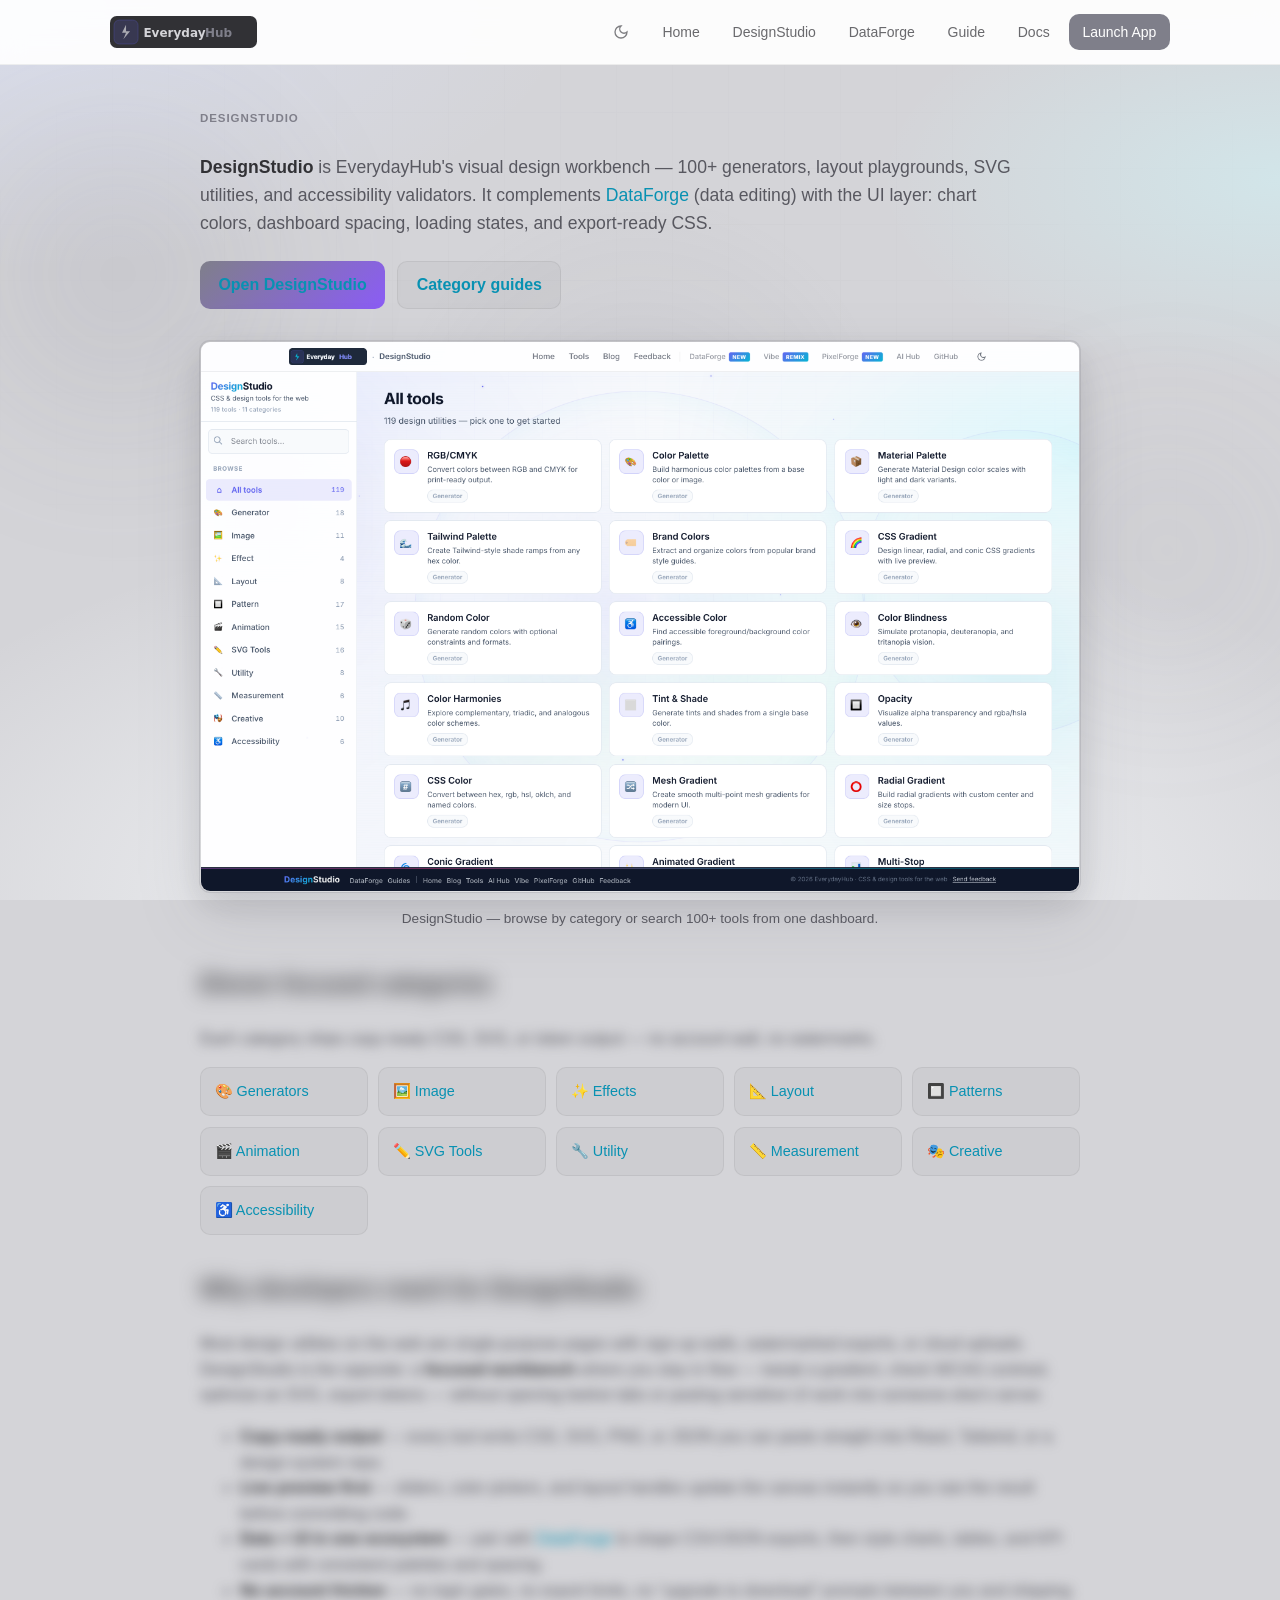
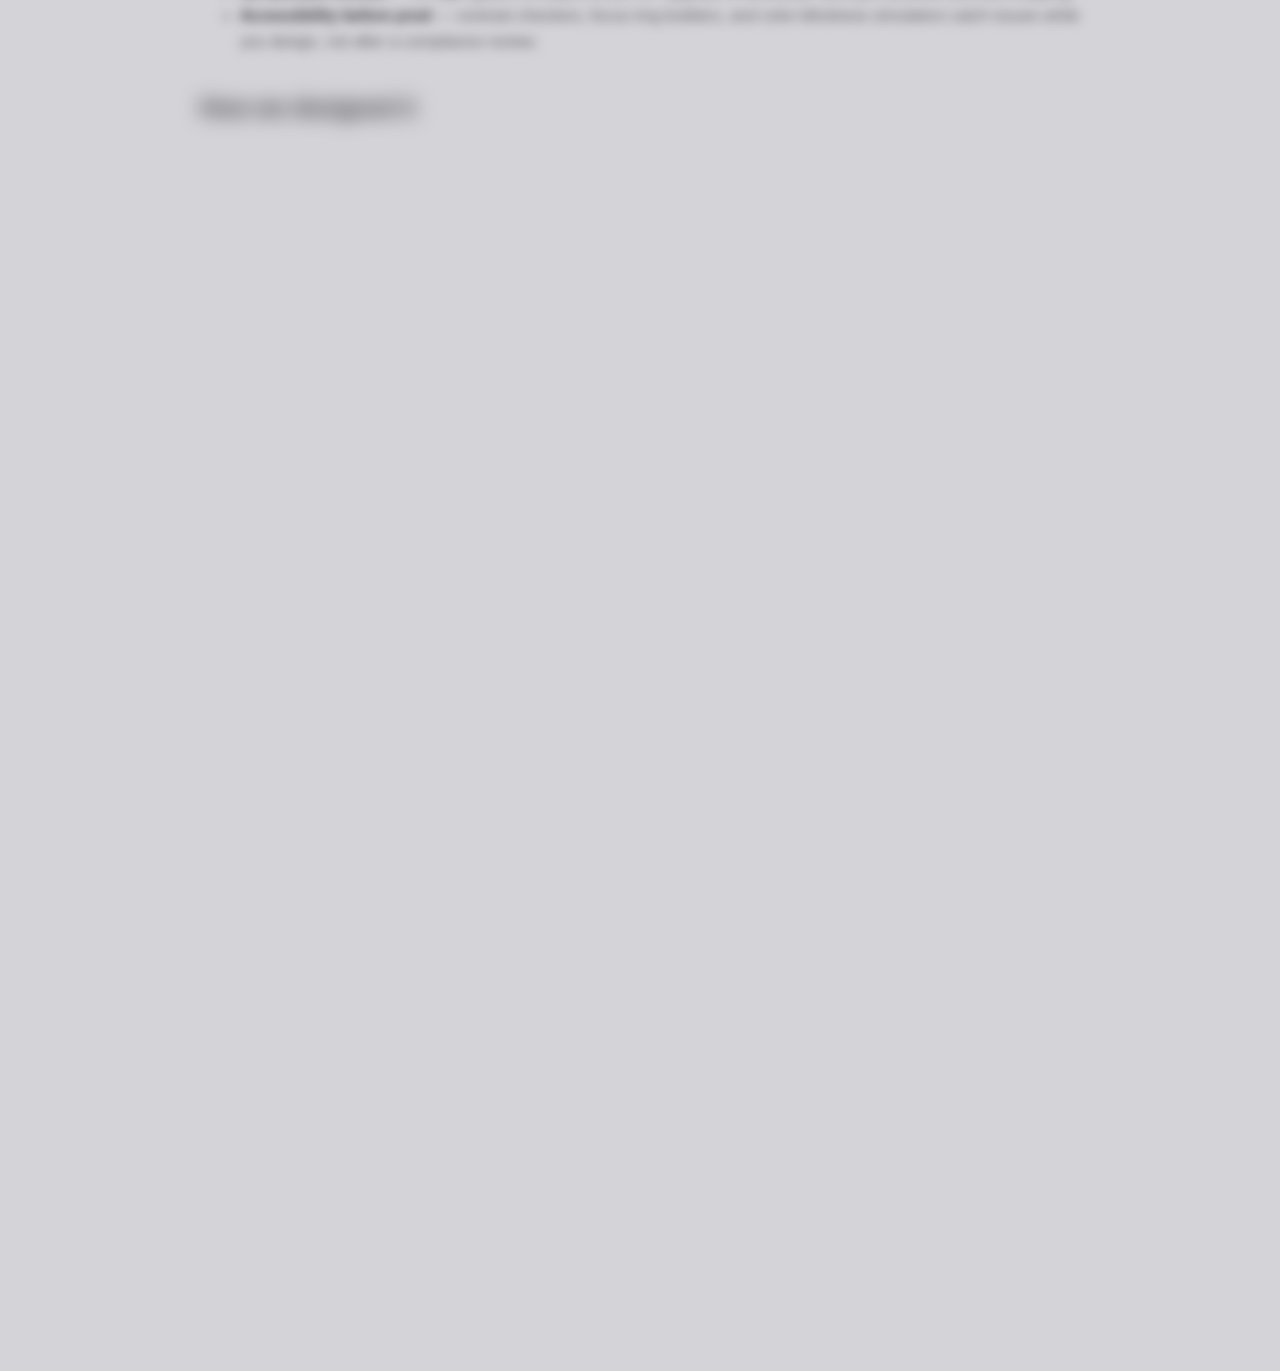
==== commit a0d1ba8a: "Update UI palette to neutral grayscale set. Replace previous accent palette with #313135, #585860, #" ====
--- a/designstudio.html
+++ b/designstudio.html
@@ -29,7 +29,7 @@
       name="twitter:description"
       content="100+ browser-based CSS and design tools with zero uploads — the design companion to DataForge."
     />
-    <meta name="theme-color" content="#1f1416" />
+    <meta name="theme-color" content="#313135" />
     <title>DesignStudio — CSS &amp; Design Tools | EverydayHub Docs</title>
     <link rel="icon" href="https://everydayhub.app/favicon.svg" type="image/svg+xml" />
     <script id="theme-init">
--- a/hub-background.css
+++ b/hub-background.css
@@ -6,11 +6,11 @@
   pointer-events: none;
   overflow: hidden;
   background:
-    radial-gradient(ellipse 120% 80% at 50% 100%, rgba(31, 20, 22, 0.95) 0%, transparent 55%),
-    radial-gradient(ellipse 90% 60% at 0% 0%, rgba(57, 35, 39, 0.4) 0%, transparent 50%),
-    radial-gradient(ellipse 70% 50% at 100% 20%, rgba(57, 35, 39, 0.32) 0%, transparent 45%),
-    radial-gradient(ellipse 50% 40% at 60% 70%, rgba(91, 52, 60, 0.15) 0%, transparent 50%),
-    #1f1416;
+    radial-gradient(ellipse 120% 80% at 50% 100%, rgba(49, 49, 53, 0.95) 0%, transparent 55%),
+    radial-gradient(ellipse 90% 60% at 0% 0%, rgba(49, 49, 53, 0.4) 0%, transparent 50%),
+    radial-gradient(ellipse 70% 50% at 100% 20%, rgba(49, 49, 53, 0.32) 0%, transparent 45%),
+    radial-gradient(ellipse 50% 40% at 60% 70%, rgba(88, 88, 96, 0.15) 0%, transparent 50%),
+    #313135;
 }
 
 .hub-bg__orb {
@@ -26,7 +26,7 @@
   height: min(52vw, 440px);
   top: 6%;
   left: -8%;
-  background: radial-gradient(circle, rgba(169, 86, 102, 0.5) 0%, transparent 70%);
+  background: radial-gradient(circle, rgba(127, 127, 138, 0.5) 0%, transparent 70%);
   animation: hubDriftA 28s ease-in-out infinite alternate;
 }
 
@@ -35,7 +35,7 @@
   height: min(46vw, 380px);
   top: 40%;
   right: -6%;
-  background: radial-gradient(circle, rgba(221, 177, 186, 0.38) 0%, transparent 70%);
+  background: radial-gradient(circle, rgba(170, 170, 177, 0.38) 0%, transparent 70%);
   animation: hubDriftB 34s ease-in-out infinite alternate;
 }
 
@@ -44,7 +44,7 @@
   height: min(38vw, 300px);
   bottom: 14%;
   left: 26%;
-  background: radial-gradient(circle, rgba(198, 134, 147, 0.32) 0%, transparent 70%);
+  background: radial-gradient(circle, rgba(170, 170, 177, 0.32) 0%, transparent 70%);
   animation: hubDriftC 24s ease-in-out infinite alternate;
 }
 
@@ -53,15 +53,15 @@
   height: min(30vw, 240px);
   top: 22%;
   right: 22%;
-  background: radial-gradient(circle, rgba(237, 212, 217, 0.22) 0%, transparent 70%);
+  background: radial-gradient(circle, rgba(212, 212, 216, 0.22) 0%, transparent 70%);
   animation: hubDriftD 20s ease-in-out infinite alternate;
 }
 
 .hub-bg__ring {
   position: absolute;
   border-radius: 50%;
-  border: 1px solid rgba(169, 86, 102, 0.09);
-  box-shadow: inset 0 0 48px rgba(221, 177, 186, 0.05);
+  border: 1px solid rgba(127, 127, 138, 0.09);
+  box-shadow: inset 0 0 48px rgba(170, 170, 177, 0.05);
 }
 
 .hub-bg__ring--one {
@@ -78,7 +78,7 @@
   height: min(62vw, 500px);
   top: 16%;
   right: -10%;
-  border-color: rgba(198, 134, 147, 0.1);
+  border-color: rgba(170, 170, 177, 0.1);
   animation: hubSpinReverse 85s linear infinite;
 }
 
@@ -87,8 +87,8 @@
   inset: 0;
   opacity: 0.045;
   background-image:
-    linear-gradient(rgba(169, 86, 102, 0.55) 1px, transparent 1px),
-    linear-gradient(90deg, rgba(169, 86, 102, 0.55) 1px, transparent 1px);
+    linear-gradient(rgba(127, 127, 138, 0.55) 1px, transparent 1px),
+    linear-gradient(90deg, rgba(127, 127, 138, 0.55) 1px, transparent 1px);
   background-size: 56px 56px;
   mask-image: radial-gradient(ellipse 85% 75% at 50% 35%, black 15%, transparent 72%);
 }
@@ -100,8 +100,8 @@
     0deg,
     transparent,
     transparent 3px,
-    rgba(237, 212, 217, 0.01) 3px,
-    rgba(237, 212, 217, 0.01) 4px
+    rgba(212, 212, 216, 0.01) 3px,
+    rgba(212, 212, 216, 0.01) 4px
   );
   opacity: 0.55;
 }
@@ -114,15 +114,15 @@
 .hub-bg__star {
   position: absolute;
   border-radius: 50%;
-  background: #edd4d9;
-  box-shadow: 0 0 6px rgba(237, 212, 217, 0.75);
+  background: #aaaab1;
+  box-shadow: 0 0 6px rgba(212, 212, 216, 0.75);
   animation: hubTwinkle ease-in-out infinite;
 }
 
 .hub-bg__star--dust {
   width: 1px;
   height: 1px;
-  background: rgba(237, 212, 217, 0.65);
+  background: rgba(212, 212, 216, 0.65);
   box-shadow: none;
 }
 
@@ -160,7 +160,7 @@
   left: 50%;
   transform: translate(-50%, -50%);
   border-radius: 50%;
-  background: radial-gradient(circle, rgba(169, 86, 102, 0.08) 0%, transparent 65%);
+  background: radial-gradient(circle, rgba(127, 127, 138, 0.08) 0%, transparent 65%);
   animation: hubPulse 8s ease-in-out infinite;
 }
 
@@ -211,7 +211,7 @@
       radial-gradient(ellipse 90% 60% at 0% 0%, rgba(224, 231, 255, 0.55) 0%, transparent 50%),
       radial-gradient(ellipse 70% 50% at 100% 20%, rgba(207, 250, 254, 0.45) 0%, transparent 45%),
       radial-gradient(ellipse 50% 40% at 60% 70%, rgba(209, 250, 229, 0.35) 0%, transparent 50%),
-      #fcf7f8;
+      #d4d4d8;
   }
 
 [data-theme="light"] .hub-bg__orb {
@@ -219,12 +219,12 @@
 }
 
 [data-theme="light"] .hub-bg__star {
-  background: #a95666;
-  box-shadow: 0 0 4px rgba(169, 86, 102, 0.45);
+  background: #7f7f8a;
+  box-shadow: 0 0 4px rgba(127, 127, 138, 0.45);
 }
 
 [data-theme="light"] .hub-bg__ring {
-  border-color: rgba(169, 86, 102, 0.12);
+  border-color: rgba(127, 127, 138, 0.12);
 }
 
 [data-theme="light"] .hub-bg__grid {
--- a/portal.css
+++ b/portal.css
@@ -1,10 +1,10 @@
 :root {
-  --color-primary: #a95666;
-  --color-primary-hover: #c68693;
-  --color-accent: #ddb1ba;
-  --color-bg: #1f1416;
-  --color-text: #edd4d9;
-  --color-text-secondary: #c68693;
+  --color-primary: #7f7f8a;
+  --color-primary-hover: #7f7f8a;
+  --color-accent: #aaaab1;
+  --color-bg: #313135;
+  --color-text: #aaaab1;
+  --color-text-secondary: #7f7f8a;
   --color-border: rgba(255, 255, 255, 0.08);
   --color-surface: rgba(255, 255, 255, 0.04);
   --radius-sm: 6px;
@@ -16,11 +16,11 @@
 }
 
 html[data-theme='light'] {
-  --color-bg: #fcf7f8;
-  --color-text: #1f1416;
-  --color-text-secondary: #5b343c;
-  --color-border: rgba(31, 20, 22, 0.08);
-  --color-surface: rgba(31, 20, 22, 0.04);
+  --color-bg: #d4d4d8;
+  --color-text: #313135;
+  --color-text-secondary: #585860;
+  --color-border: rgba(49, 49, 53, 0.08);
+  --color-surface: rgba(49, 49, 53, 0.04);
 }
 
 *,
@@ -62,7 +62,7 @@
   position: sticky;
   top: 0;
   z-index: 1000;
-  background: rgba(31, 20, 22, 0.85);
+  background: rgba(49, 49, 53, 0.85);
   backdrop-filter: blur(12px);
   -webkit-backdrop-filter: blur(12px);
   border-bottom: 1px solid rgba(255, 255, 255, 0.06);
@@ -74,7 +74,7 @@
 }
 
 .site-header.is-scrolled {
-  background: rgba(31, 20, 22, 0.94);
+  background: rgba(49, 49, 53, 0.94);
   border-bottom-color: rgba(255, 255, 255, 0.1);
   box-shadow: 0 8px 32px rgba(0, 0, 0, 0.28);
 }
@@ -85,13 +85,13 @@
 
 html[data-theme='light'] .site-header.is-scrolled {
   background: rgba(255, 255, 255, 0.96);
-  border-bottom-color: rgba(31, 20, 22, 0.1);
-  box-shadow: 0 8px 28px rgba(31, 20, 22, 0.08);
+  border-bottom-color: rgba(49, 49, 53, 0.1);
+  box-shadow: 0 8px 28px rgba(49, 49, 53, 0.08);
 }
 
 html[data-theme='light'] .site-header {
   background: rgba(255, 255, 255, 0.92);
-  border-bottom-color: rgba(31, 20, 22, 0.08);
+  border-bottom-color: rgba(49, 49, 53, 0.08);
 }
 
 .header-inner {
@@ -145,12 +145,12 @@
 }
 
 html[data-theme='light'] .theme-toggle-btn {
-  color: rgba(31, 20, 22, 0.62);
+  color: rgba(49, 49, 53, 0.62);
 }
 
 html[data-theme='light'] .theme-toggle-btn:hover {
-  color: #1f1416;
-  background: rgba(31, 20, 22, 0.06);
+  color: #313135;
+  background: rgba(49, 49, 53, 0.06);
 }
 
 .theme-icon {
@@ -198,12 +198,12 @@
 }
 
 html[data-theme='light'] .nav-link {
-  color: rgba(31, 20, 22, 0.72);
+  color: rgba(49, 49, 53, 0.72);
 }
 
 html[data-theme='light'] .nav-link:hover {
-  color: #1f1416;
-  background: rgba(31, 20, 22, 0.06);
+  color: #313135;
+  background: rgba(49, 49, 53, 0.06);
 }
 
 .nav-cta {
@@ -280,13 +280,13 @@
     flex-direction: column;
     align-items: stretch;
     padding: 0.75rem 1rem 1rem;
-    background: rgba(31, 20, 22, 0.98);
+    background: rgba(49, 49, 53, 0.98);
     border-bottom: 1px solid rgba(255, 255, 255, 0.08);
   }
 
   html[data-theme='light'] .primary-nav .nav-list {
     background: rgba(255, 255, 255, 0.98);
-    border-bottom-color: rgba(31, 20, 22, 0.08);
+    border-bottom-color: rgba(49, 49, 53, 0.08);
   }
 
   .primary-nav .nav-list.open {
@@ -351,7 +351,7 @@
 }
 
 .readme-body a {
-  color: #edd4d9;
+  color: #aaaab1;
   text-decoration: none;
 }
 
@@ -377,7 +377,7 @@
   border-left: 4px solid var(--color-primary);
   margin: 1.25rem 0;
   padding: 0.65rem 1rem;
-  background: rgba(169, 86, 102, 0.08);
+  background: rgba(127, 127, 138, 0.08);
   border-radius: 0 var(--radius-sm) var(--radius-sm) 0;
 }
 
@@ -398,31 +398,31 @@
 }
 
 .readme-body th {
-  background: rgba(169, 86, 102, 0.12);
+  background: rgba(127, 127, 138, 0.12);
   color: var(--color-text);
 }
 
 .readme-body code {
-  background: rgba(31, 20, 22, 0.55);
+  background: rgba(49, 49, 53, 0.55);
   padding: 0.12em 0.38em;
   border-radius: 4px;
   font-size: 0.88em;
 }
 
 html[data-theme='light'] .readme-body code {
-  background: rgba(31, 20, 22, 0.06);
+  background: rgba(49, 49, 53, 0.06);
 }
 
 .readme-body pre {
   overflow-x: auto;
-  background: rgba(31, 20, 22, 0.65);
+  background: rgba(49, 49, 53, 0.65);
   border: 1px solid var(--color-border);
   border-radius: var(--radius-md);
   padding: 1rem;
 }
 
 html[data-theme='light'] .readme-body pre {
-  background: #f8edef;
+  background: #d4d4d8;
 }
 
 .readme-badges {
@@ -448,7 +448,7 @@
 }
 
 .site-footer a {
-  color: #edd4d9;
+  color: #aaaab1;
   text-decoration: none;
 }
 
@@ -612,16 +612,16 @@
 
   .readme-body .sr-img.sr-visible {
     box-shadow:
-      0 20px 60px rgba(169, 86, 102, 0.22),
+      0 20px 60px rgba(127, 127, 138, 0.22),
       0 8px 24px rgba(0, 0, 0, 0.35),
-      0 0 0 1px rgba(169, 86, 102, 0.2);
+      0 0 0 1px rgba(127, 127, 138, 0.2);
   }
 
   html[data-theme='light'] .readme-body .sr-img.sr-visible {
     box-shadow:
-      0 24px 64px rgba(169, 86, 102, 0.18),
-      0 12px 32px rgba(31, 20, 22, 0.12),
-      0 0 0 1px rgba(169, 86, 102, 0.22);
+      0 24px 64px rgba(127, 127, 138, 0.18),
+      0 12px 32px rgba(49, 49, 53, 0.12),
+      0 0 0 1px rgba(127, 127, 138, 0.22);
   }
 
   .sr-quote {
@@ -728,7 +728,7 @@
 }
 
 .btn-primary {
-  background: linear-gradient(135deg, #a95666, #8b5cf6);
+  background: linear-gradient(135deg, #7f7f8a, #8b5cf6);
   color: #fff;
 }
 
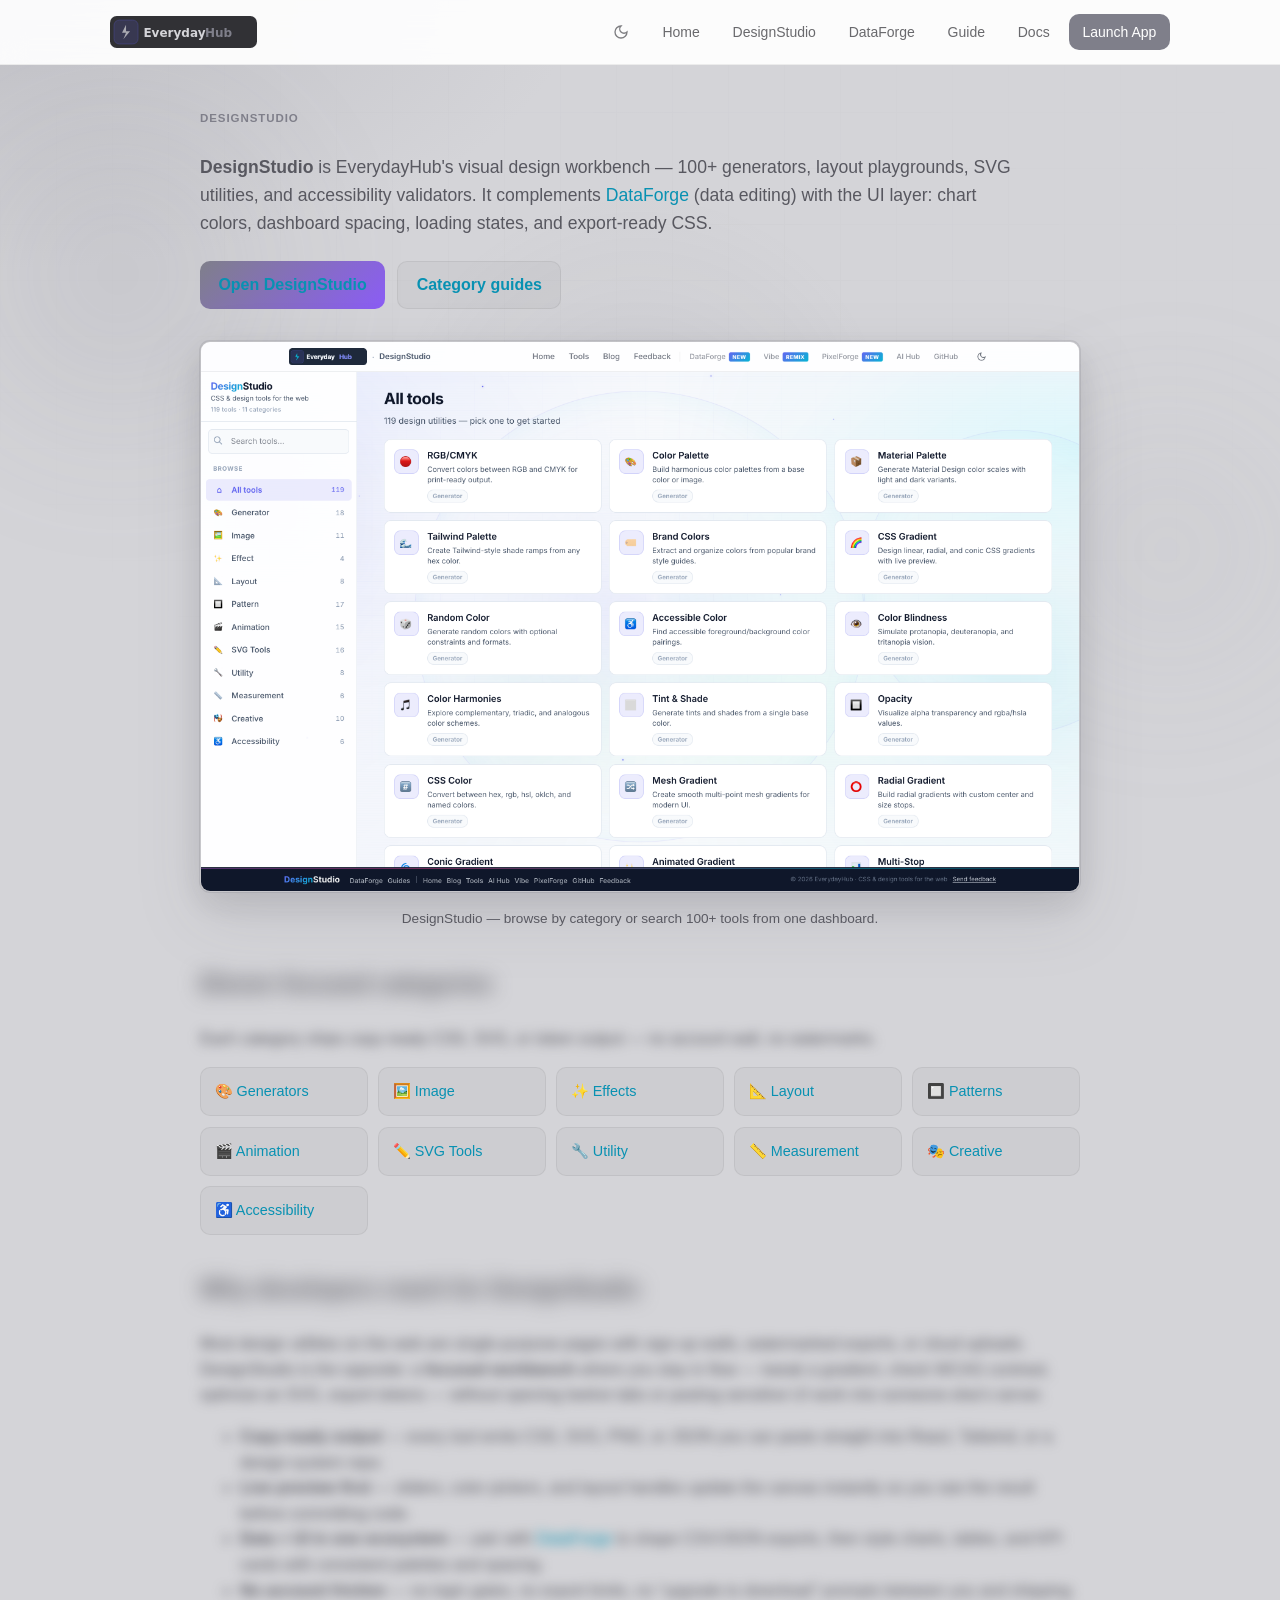
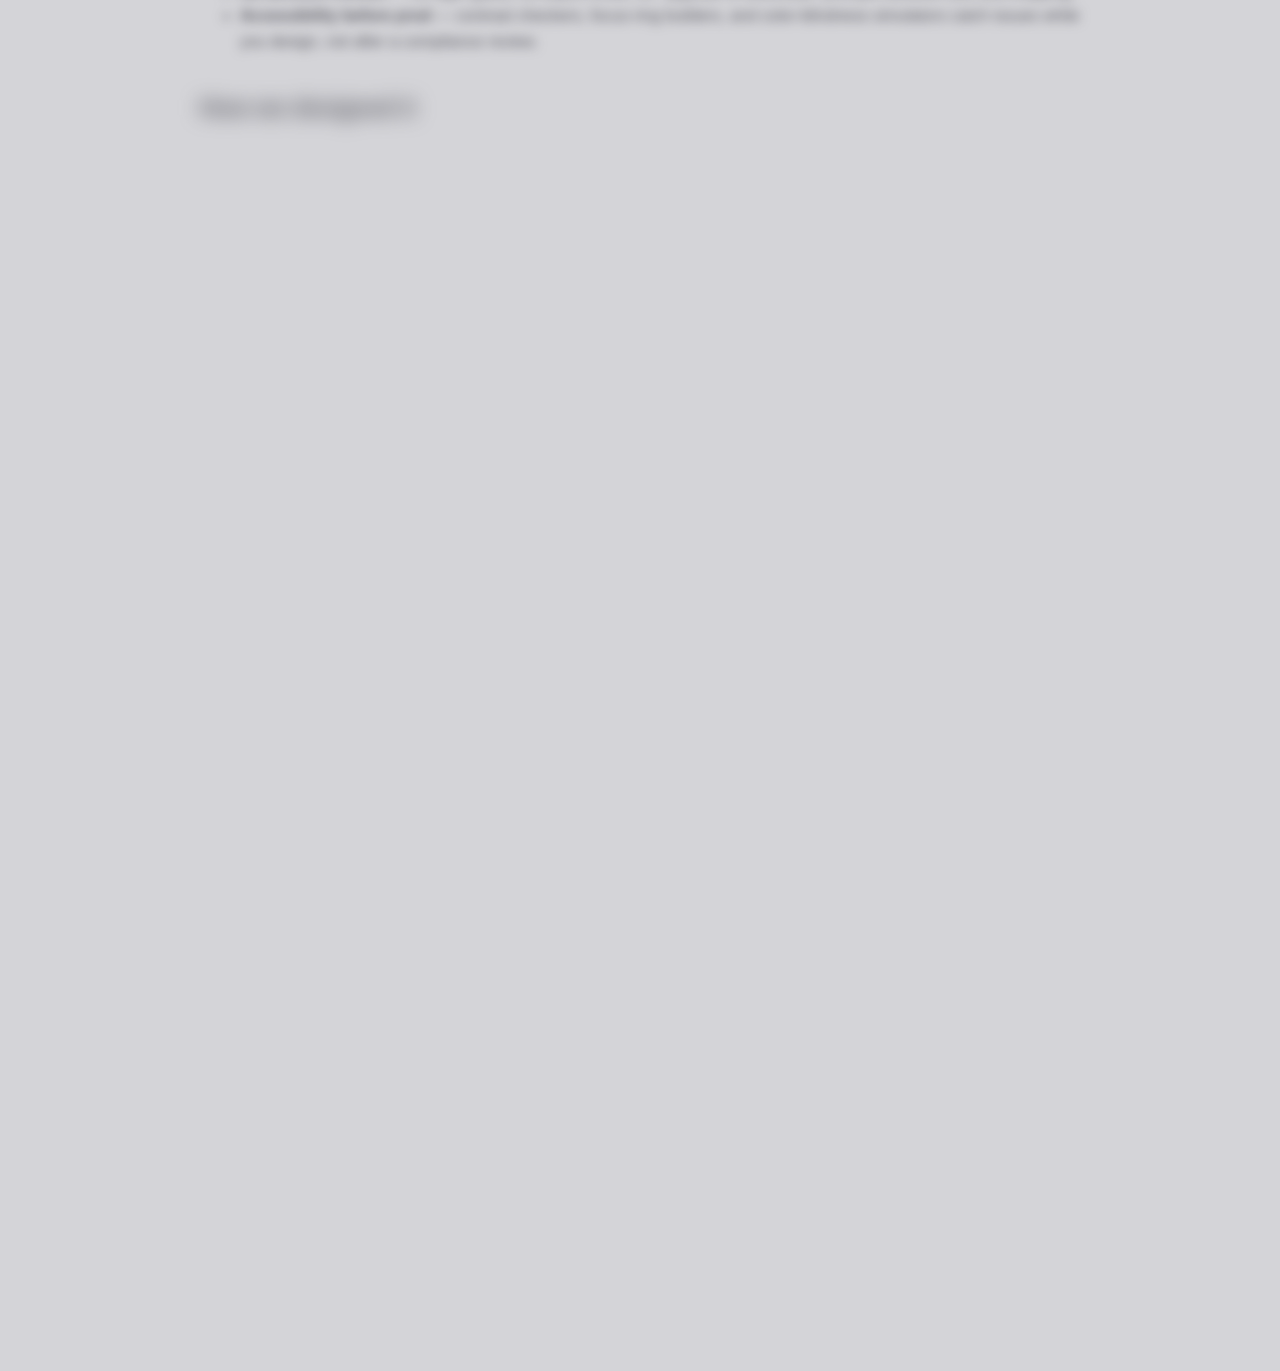
==== commit c7e78b8d: "Use lighter grayscale shades for page backgrounds. Shift light and dark background tokens to #d4d4d8" ====
--- a/designstudio.html
+++ b/designstudio.html
@@ -221,4 +221,4 @@
       }
     </script>
   </body>
-</html>
+</html>
--- a/hub-background.css
+++ b/hub-background.css
@@ -6,11 +6,11 @@
   pointer-events: none;
   overflow: hidden;
   background:
-    radial-gradient(ellipse 120% 80% at 50% 100%, rgba(49, 49, 53, 0.95) 0%, transparent 55%),
-    radial-gradient(ellipse 90% 60% at 0% 0%, rgba(49, 49, 53, 0.4) 0%, transparent 50%),
-    radial-gradient(ellipse 70% 50% at 100% 20%, rgba(49, 49, 53, 0.32) 0%, transparent 45%),
+    radial-gradient(ellipse 120% 80% at 50% 100%, rgba(88, 88, 96, 0.75) 0%, transparent 55%),
+    radial-gradient(ellipse 90% 60% at 0% 0%, rgba(88, 88, 96, 0.35) 0%, transparent 50%),
+    radial-gradient(ellipse 70% 50% at 100% 20%, rgba(127, 127, 138, 0.28) 0%, transparent 45%),
     radial-gradient(ellipse 50% 40% at 60% 70%, rgba(88, 88, 96, 0.15) 0%, transparent 50%),
-    #313135;
+    #585860;
 }
 
 .hub-bg__orb {
@@ -207,10 +207,10 @@
 /* Light theme (manual toggle) */
 [data-theme="light"] .hub-bg {
     background:
-      radial-gradient(ellipse 120% 80% at 50% 100%, rgba(248, 250, 252, 0.96) 0%, transparent 55%),
-      radial-gradient(ellipse 90% 60% at 0% 0%, rgba(224, 231, 255, 0.55) 0%, transparent 50%),
-      radial-gradient(ellipse 70% 50% at 100% 20%, rgba(207, 250, 254, 0.45) 0%, transparent 45%),
-      radial-gradient(ellipse 50% 40% at 60% 70%, rgba(209, 250, 229, 0.35) 0%, transparent 50%),
+      radial-gradient(ellipse 120% 80% at 50% 100%, rgba(212, 212, 216, 0.96) 0%, transparent 55%),
+      radial-gradient(ellipse 90% 60% at 0% 0%, rgba(170, 170, 177, 0.45) 0%, transparent 50%),
+      radial-gradient(ellipse 70% 50% at 100% 20%, rgba(212, 212, 216, 0.35) 0%, transparent 45%),
+      radial-gradient(ellipse 50% 40% at 60% 70%, rgba(170, 170, 177, 0.25) 0%, transparent 50%),
       #d4d4d8;
   }
 
@@ -238,4 +238,4 @@
   .hub-bg__pulse {
     animation: none !important;
   }
-}
+}
--- a/portal.css
+++ b/portal.css
@@ -2,7 +2,7 @@
   --color-primary: #7f7f8a;
   --color-primary-hover: #7f7f8a;
   --color-accent: #aaaab1;
-  --color-bg: #313135;
+  --color-bg: #585860;
   --color-text: #aaaab1;
   --color-text-secondary: #7f7f8a;
   --color-border: rgba(255, 255, 255, 0.08);
@@ -17,7 +17,7 @@
 
 html[data-theme='light'] {
   --color-bg: #d4d4d8;
-  --color-text: #313135;
+  --color-text: #585860;
   --color-text-secondary: #585860;
   --color-border: rgba(49, 49, 53, 0.08);
   --color-surface: rgba(49, 49, 53, 0.04);
@@ -149,7 +149,7 @@
 }
 
 html[data-theme='light'] .theme-toggle-btn:hover {
-  color: #313135;
+  color: #585860;
   background: rgba(49, 49, 53, 0.06);
 }
 
@@ -202,7 +202,7 @@
 }
 
 html[data-theme='light'] .nav-link:hover {
-  color: #313135;
+  color: #585860;
   background: rgba(49, 49, 53, 0.06);
 }
 
@@ -792,4 +792,4 @@
 
 .nav-link--active {
   color: var(--color-primary-hover);
-}
+}
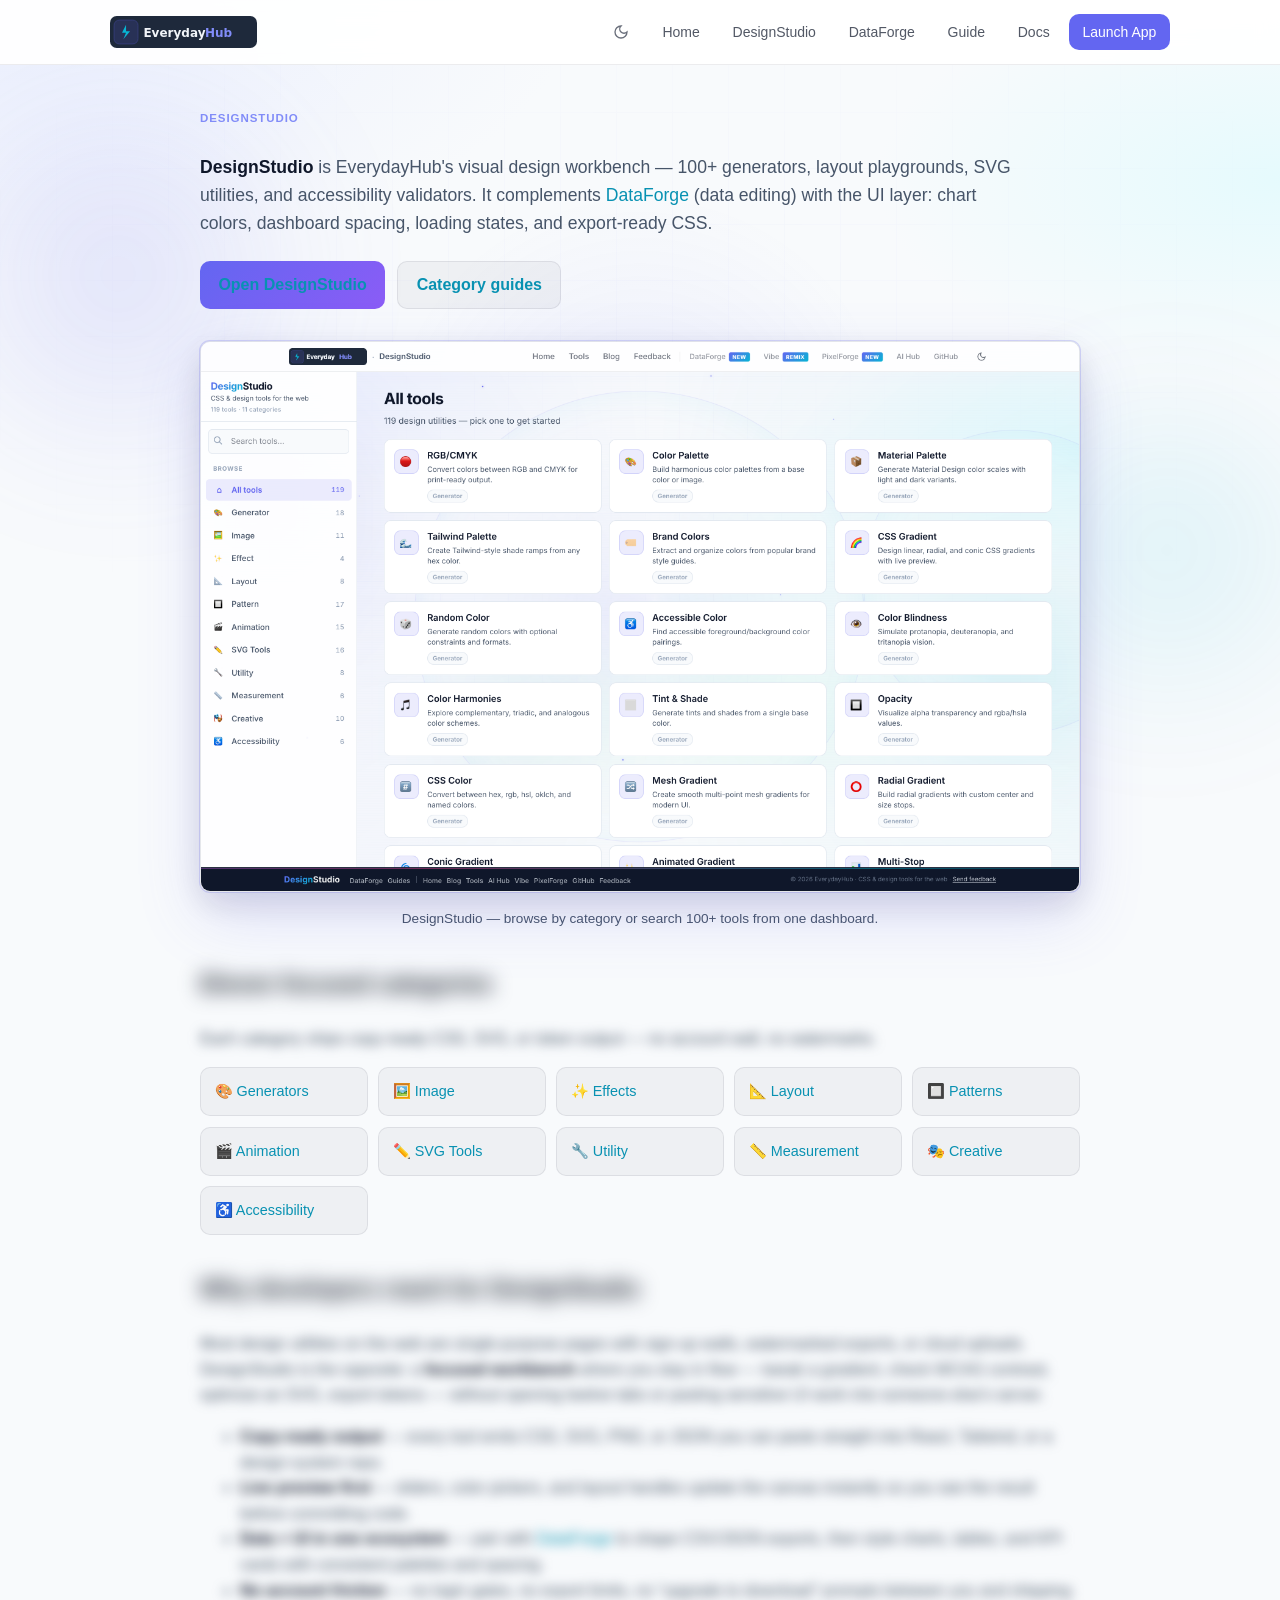
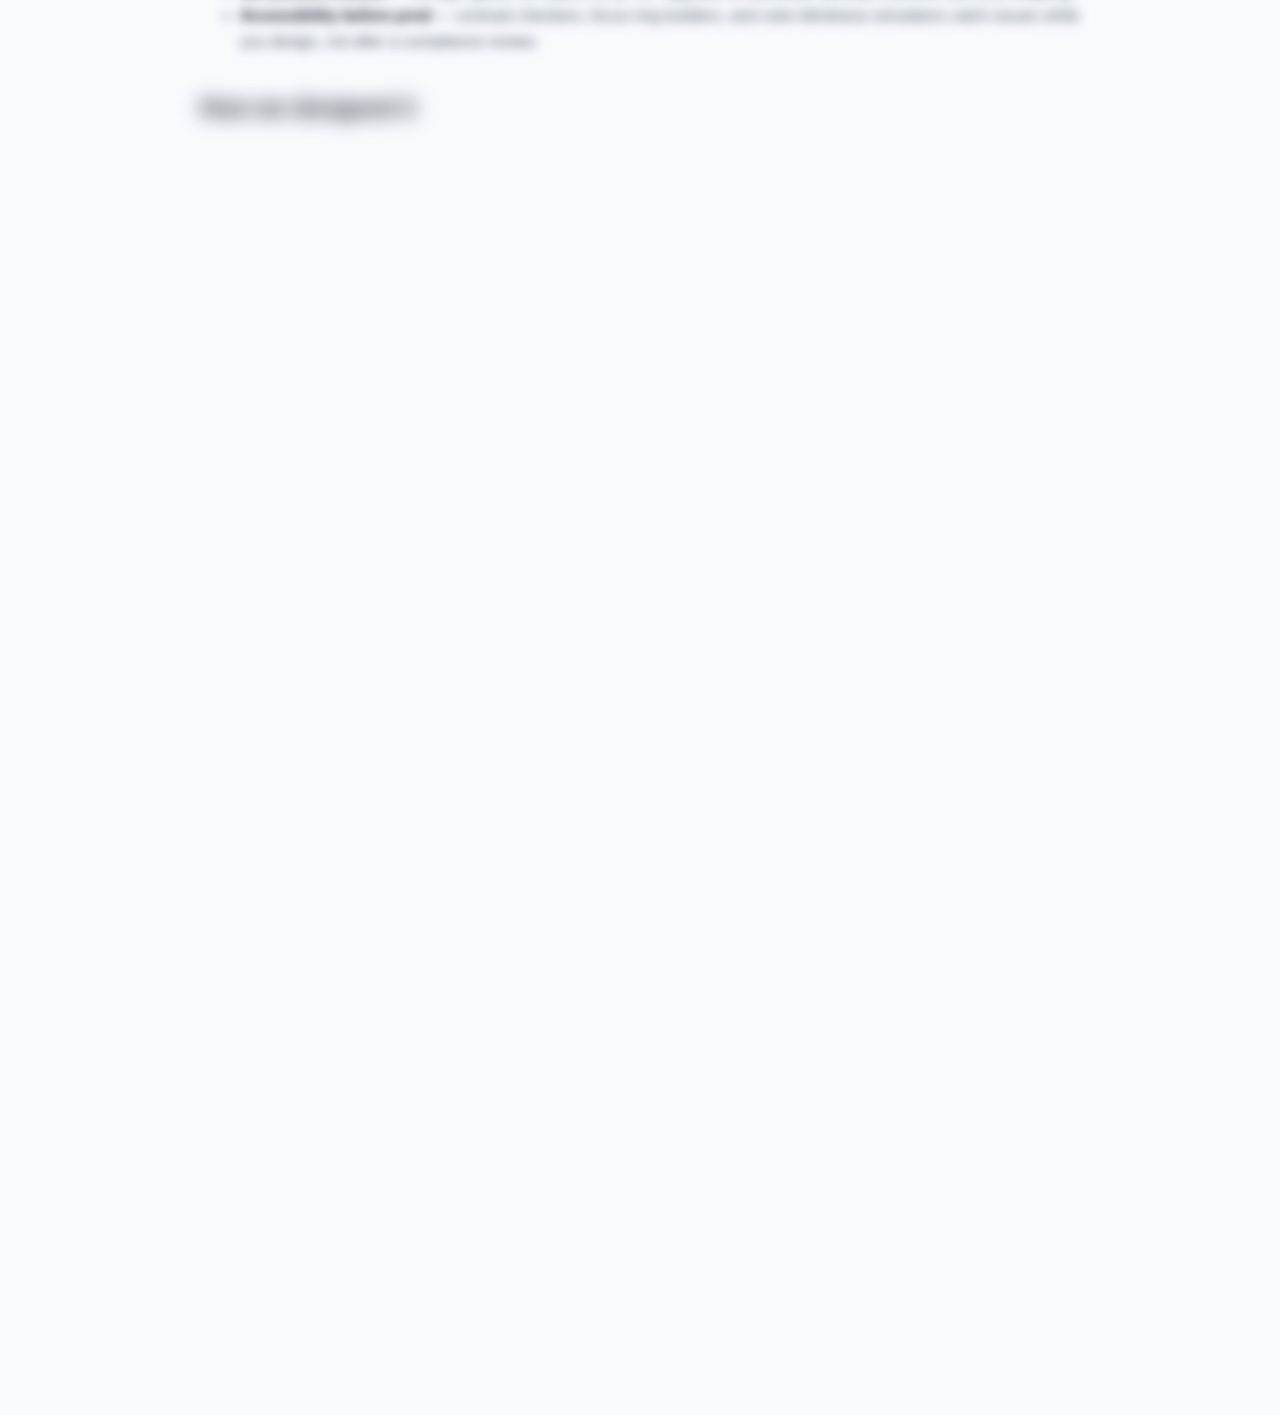
==== commit e1d56436: "Revert "Apply unified rose/mauve brand palette across theme tokens, backgrounds, and assets." This r" ====
--- a/designstudio.html
+++ b/designstudio.html
@@ -29,7 +29,7 @@
       name="twitter:description"
       content="100+ browser-based CSS and design tools with zero uploads — the design companion to DataForge."
     />
-    <meta name="theme-color" content="#313135" />
+    <meta name="theme-color" content="#0f172a" />
     <title>DesignStudio — CSS &amp; Design Tools | EverydayHub Docs</title>
     <link rel="icon" href="https://everydayhub.app/favicon.svg" type="image/svg+xml" />
     <script id="theme-init">
@@ -221,4 +221,4 @@
       }
     </script>
   </body>
-</html>+</html>
--- a/hub-background.css
+++ b/hub-background.css
@@ -6,11 +6,11 @@
   pointer-events: none;
   overflow: hidden;
   background:
-    radial-gradient(ellipse 120% 80% at 50% 100%, rgba(88, 88, 96, 0.75) 0%, transparent 55%),
-    radial-gradient(ellipse 90% 60% at 0% 0%, rgba(88, 88, 96, 0.35) 0%, transparent 50%),
-    radial-gradient(ellipse 70% 50% at 100% 20%, rgba(127, 127, 138, 0.28) 0%, transparent 45%),
-    radial-gradient(ellipse 50% 40% at 60% 70%, rgba(88, 88, 96, 0.15) 0%, transparent 50%),
-    #585860;
+    radial-gradient(ellipse 120% 80% at 50% 100%, rgba(11, 17, 33, 0.95) 0%, transparent 55%),
+    radial-gradient(ellipse 90% 60% at 0% 0%, rgba(30, 27, 75, 0.4) 0%, transparent 50%),
+    radial-gradient(ellipse 70% 50% at 100% 20%, rgba(8, 47, 73, 0.32) 0%, transparent 45%),
+    radial-gradient(ellipse 50% 40% at 60% 70%, rgba(6, 78, 59, 0.15) 0%, transparent 50%),
+    #0b1121;
 }
 
 .hub-bg__orb {
@@ -26,7 +26,7 @@
   height: min(52vw, 440px);
   top: 6%;
   left: -8%;
-  background: radial-gradient(circle, rgba(127, 127, 138, 0.5) 0%, transparent 70%);
+  background: radial-gradient(circle, rgba(99, 102, 241, 0.5) 0%, transparent 70%);
   animation: hubDriftA 28s ease-in-out infinite alternate;
 }
 
@@ -35,7 +35,7 @@
   height: min(46vw, 380px);
   top: 40%;
   right: -6%;
-  background: radial-gradient(circle, rgba(170, 170, 177, 0.38) 0%, transparent 70%);
+  background: radial-gradient(circle, rgba(6, 182, 212, 0.38) 0%, transparent 70%);
   animation: hubDriftB 34s ease-in-out infinite alternate;
 }
 
@@ -44,7 +44,7 @@
   height: min(38vw, 300px);
   bottom: 14%;
   left: 26%;
-  background: radial-gradient(circle, rgba(170, 170, 177, 0.32) 0%, transparent 70%);
+  background: radial-gradient(circle, rgba(16, 185, 129, 0.32) 0%, transparent 70%);
   animation: hubDriftC 24s ease-in-out infinite alternate;
 }
 
@@ -53,15 +53,15 @@
   height: min(30vw, 240px);
   top: 22%;
   right: 22%;
-  background: radial-gradient(circle, rgba(212, 212, 216, 0.22) 0%, transparent 70%);
+  background: radial-gradient(circle, rgba(103, 232, 249, 0.22) 0%, transparent 70%);
   animation: hubDriftD 20s ease-in-out infinite alternate;
 }
 
 .hub-bg__ring {
   position: absolute;
   border-radius: 50%;
-  border: 1px solid rgba(127, 127, 138, 0.09);
-  box-shadow: inset 0 0 48px rgba(170, 170, 177, 0.05);
+  border: 1px solid rgba(99, 102, 241, 0.09);
+  box-shadow: inset 0 0 48px rgba(6, 182, 212, 0.05);
 }
 
 .hub-bg__ring--one {
@@ -78,7 +78,7 @@
   height: min(62vw, 500px);
   top: 16%;
   right: -10%;
-  border-color: rgba(170, 170, 177, 0.1);
+  border-color: rgba(16, 185, 129, 0.1);
   animation: hubSpinReverse 85s linear infinite;
 }
 
@@ -87,8 +87,8 @@
   inset: 0;
   opacity: 0.045;
   background-image:
-    linear-gradient(rgba(127, 127, 138, 0.55) 1px, transparent 1px),
-    linear-gradient(90deg, rgba(127, 127, 138, 0.55) 1px, transparent 1px);
+    linear-gradient(rgba(99, 102, 241, 0.55) 1px, transparent 1px),
+    linear-gradient(90deg, rgba(99, 102, 241, 0.55) 1px, transparent 1px);
   background-size: 56px 56px;
   mask-image: radial-gradient(ellipse 85% 75% at 50% 35%, black 15%, transparent 72%);
 }
@@ -100,8 +100,8 @@
     0deg,
     transparent,
     transparent 3px,
-    rgba(212, 212, 216, 0.01) 3px,
-    rgba(212, 212, 216, 0.01) 4px
+    rgba(103, 232, 249, 0.01) 3px,
+    rgba(103, 232, 249, 0.01) 4px
   );
   opacity: 0.55;
 }
@@ -114,15 +114,15 @@
 .hub-bg__star {
   position: absolute;
   border-radius: 50%;
-  background: #aaaab1;
-  box-shadow: 0 0 6px rgba(212, 212, 216, 0.75);
+  background: #e2e8f0;
+  box-shadow: 0 0 6px rgba(199, 210, 254, 0.75);
   animation: hubTwinkle ease-in-out infinite;
 }
 
 .hub-bg__star--dust {
   width: 1px;
   height: 1px;
-  background: rgba(212, 212, 216, 0.65);
+  background: rgba(103, 232, 249, 0.65);
   box-shadow: none;
 }
 
@@ -160,7 +160,7 @@
   left: 50%;
   transform: translate(-50%, -50%);
   border-radius: 50%;
-  background: radial-gradient(circle, rgba(127, 127, 138, 0.08) 0%, transparent 65%);
+  background: radial-gradient(circle, rgba(99, 102, 241, 0.08) 0%, transparent 65%);
   animation: hubPulse 8s ease-in-out infinite;
 }
 
@@ -207,11 +207,11 @@
 /* Light theme (manual toggle) */
 [data-theme="light"] .hub-bg {
     background:
-      radial-gradient(ellipse 120% 80% at 50% 100%, rgba(212, 212, 216, 0.96) 0%, transparent 55%),
-      radial-gradient(ellipse 90% 60% at 0% 0%, rgba(170, 170, 177, 0.45) 0%, transparent 50%),
-      radial-gradient(ellipse 70% 50% at 100% 20%, rgba(212, 212, 216, 0.35) 0%, transparent 45%),
-      radial-gradient(ellipse 50% 40% at 60% 70%, rgba(170, 170, 177, 0.25) 0%, transparent 50%),
-      #d4d4d8;
+      radial-gradient(ellipse 120% 80% at 50% 100%, rgba(248, 250, 252, 0.96) 0%, transparent 55%),
+      radial-gradient(ellipse 90% 60% at 0% 0%, rgba(224, 231, 255, 0.55) 0%, transparent 50%),
+      radial-gradient(ellipse 70% 50% at 100% 20%, rgba(207, 250, 254, 0.45) 0%, transparent 45%),
+      radial-gradient(ellipse 50% 40% at 60% 70%, rgba(209, 250, 229, 0.35) 0%, transparent 50%),
+      #f8fafc;
   }
 
 [data-theme="light"] .hub-bg__orb {
@@ -219,12 +219,12 @@
 }
 
 [data-theme="light"] .hub-bg__star {
-  background: #7f7f8a;
-  box-shadow: 0 0 4px rgba(127, 127, 138, 0.45);
+  background: #6366f1;
+  box-shadow: 0 0 4px rgba(99, 102, 241, 0.45);
 }
 
 [data-theme="light"] .hub-bg__ring {
-  border-color: rgba(127, 127, 138, 0.12);
+  border-color: rgba(99, 102, 241, 0.12);
 }
 
 [data-theme="light"] .hub-bg__grid {
@@ -238,4 +238,4 @@
   .hub-bg__pulse {
     animation: none !important;
   }
-}+}
--- a/portal.css
+++ b/portal.css
@@ -1,10 +1,10 @@
 :root {
-  --color-primary: #7f7f8a;
-  --color-primary-hover: #7f7f8a;
-  --color-accent: #aaaab1;
-  --color-bg: #585860;
-  --color-text: #aaaab1;
-  --color-text-secondary: #7f7f8a;
+  --color-primary: #6366f1;
+  --color-primary-hover: #818cf8;
+  --color-accent: #06b6d4;
+  --color-bg: #0b1121;
+  --color-text: #e2e8f0;
+  --color-text-secondary: #94a3b8;
   --color-border: rgba(255, 255, 255, 0.08);
   --color-surface: rgba(255, 255, 255, 0.04);
   --radius-sm: 6px;
@@ -16,11 +16,11 @@
 }
 
 html[data-theme='light'] {
-  --color-bg: #d4d4d8;
-  --color-text: #585860;
-  --color-text-secondary: #585860;
-  --color-border: rgba(49, 49, 53, 0.08);
-  --color-surface: rgba(49, 49, 53, 0.04);
+  --color-bg: #f8fafc;
+  --color-text: #0f172a;
+  --color-text-secondary: #475569;
+  --color-border: rgba(15, 23, 42, 0.08);
+  --color-surface: rgba(15, 23, 42, 0.04);
 }
 
 *,
@@ -62,7 +62,7 @@
   position: sticky;
   top: 0;
   z-index: 1000;
-  background: rgba(49, 49, 53, 0.85);
+  background: rgba(15, 23, 42, 0.85);
   backdrop-filter: blur(12px);
   -webkit-backdrop-filter: blur(12px);
   border-bottom: 1px solid rgba(255, 255, 255, 0.06);
@@ -74,7 +74,7 @@
 }
 
 .site-header.is-scrolled {
-  background: rgba(49, 49, 53, 0.94);
+  background: rgba(15, 23, 42, 0.94);
   border-bottom-color: rgba(255, 255, 255, 0.1);
   box-shadow: 0 8px 32px rgba(0, 0, 0, 0.28);
 }
@@ -85,13 +85,13 @@
 
 html[data-theme='light'] .site-header.is-scrolled {
   background: rgba(255, 255, 255, 0.96);
-  border-bottom-color: rgba(49, 49, 53, 0.1);
-  box-shadow: 0 8px 28px rgba(49, 49, 53, 0.08);
+  border-bottom-color: rgba(15, 23, 42, 0.1);
+  box-shadow: 0 8px 28px rgba(15, 23, 42, 0.08);
 }
 
 html[data-theme='light'] .site-header {
   background: rgba(255, 255, 255, 0.92);
-  border-bottom-color: rgba(49, 49, 53, 0.08);
+  border-bottom-color: rgba(15, 23, 42, 0.08);
 }
 
 .header-inner {
@@ -145,12 +145,12 @@
 }
 
 html[data-theme='light'] .theme-toggle-btn {
-  color: rgba(49, 49, 53, 0.62);
+  color: rgba(15, 23, 42, 0.62);
 }
 
 html[data-theme='light'] .theme-toggle-btn:hover {
-  color: #585860;
-  background: rgba(49, 49, 53, 0.06);
+  color: #0f172a;
+  background: rgba(15, 23, 42, 0.06);
 }
 
 .theme-icon {
@@ -198,12 +198,12 @@
 }
 
 html[data-theme='light'] .nav-link {
-  color: rgba(49, 49, 53, 0.72);
+  color: rgba(15, 23, 42, 0.72);
 }
 
 html[data-theme='light'] .nav-link:hover {
-  color: #585860;
-  background: rgba(49, 49, 53, 0.06);
+  color: #0f172a;
+  background: rgba(15, 23, 42, 0.06);
 }
 
 .nav-cta {
@@ -280,13 +280,13 @@
     flex-direction: column;
     align-items: stretch;
     padding: 0.75rem 1rem 1rem;
-    background: rgba(49, 49, 53, 0.98);
+    background: rgba(15, 23, 42, 0.98);
     border-bottom: 1px solid rgba(255, 255, 255, 0.08);
   }
 
   html[data-theme='light'] .primary-nav .nav-list {
     background: rgba(255, 255, 255, 0.98);
-    border-bottom-color: rgba(49, 49, 53, 0.08);
+    border-bottom-color: rgba(15, 23, 42, 0.08);
   }
 
   .primary-nav .nav-list.open {
@@ -351,7 +351,7 @@
 }
 
 .readme-body a {
-  color: #aaaab1;
+  color: #67e8f9;
   text-decoration: none;
 }
 
@@ -377,7 +377,7 @@
   border-left: 4px solid var(--color-primary);
   margin: 1.25rem 0;
   padding: 0.65rem 1rem;
-  background: rgba(127, 127, 138, 0.08);
+  background: rgba(99, 102, 241, 0.08);
   border-radius: 0 var(--radius-sm) var(--radius-sm) 0;
 }
 
@@ -398,31 +398,31 @@
 }
 
 .readme-body th {
-  background: rgba(127, 127, 138, 0.12);
+  background: rgba(99, 102, 241, 0.12);
   color: var(--color-text);
 }
 
 .readme-body code {
-  background: rgba(49, 49, 53, 0.55);
+  background: rgba(15, 23, 42, 0.55);
   padding: 0.12em 0.38em;
   border-radius: 4px;
   font-size: 0.88em;
 }
 
 html[data-theme='light'] .readme-body code {
-  background: rgba(49, 49, 53, 0.06);
+  background: rgba(15, 23, 42, 0.06);
 }
 
 .readme-body pre {
   overflow-x: auto;
-  background: rgba(49, 49, 53, 0.65);
+  background: rgba(15, 23, 42, 0.65);
   border: 1px solid var(--color-border);
   border-radius: var(--radius-md);
   padding: 1rem;
 }
 
 html[data-theme='light'] .readme-body pre {
-  background: #d4d4d8;
+  background: #f1f5f9;
 }
 
 .readme-badges {
@@ -448,7 +448,7 @@
 }
 
 .site-footer a {
-  color: #aaaab1;
+  color: #67e8f9;
   text-decoration: none;
 }
 
@@ -612,16 +612,16 @@
 
   .readme-body .sr-img.sr-visible {
     box-shadow:
-      0 20px 60px rgba(127, 127, 138, 0.22),
+      0 20px 60px rgba(99, 102, 241, 0.22),
       0 8px 24px rgba(0, 0, 0, 0.35),
-      0 0 0 1px rgba(127, 127, 138, 0.2);
+      0 0 0 1px rgba(99, 102, 241, 0.2);
   }
 
   html[data-theme='light'] .readme-body .sr-img.sr-visible {
     box-shadow:
-      0 24px 64px rgba(127, 127, 138, 0.18),
-      0 12px 32px rgba(49, 49, 53, 0.12),
-      0 0 0 1px rgba(127, 127, 138, 0.22);
+      0 24px 64px rgba(99, 102, 241, 0.18),
+      0 12px 32px rgba(15, 23, 42, 0.12),
+      0 0 0 1px rgba(99, 102, 241, 0.22);
   }
 
   .sr-quote {
@@ -728,7 +728,7 @@
 }
 
 .btn-primary {
-  background: linear-gradient(135deg, #7f7f8a, #8b5cf6);
+  background: linear-gradient(135deg, #6366f1, #8b5cf6);
   color: #fff;
 }
 
@@ -792,4 +792,4 @@
 
 .nav-link--active {
   color: var(--color-primary-hover);
-}+}
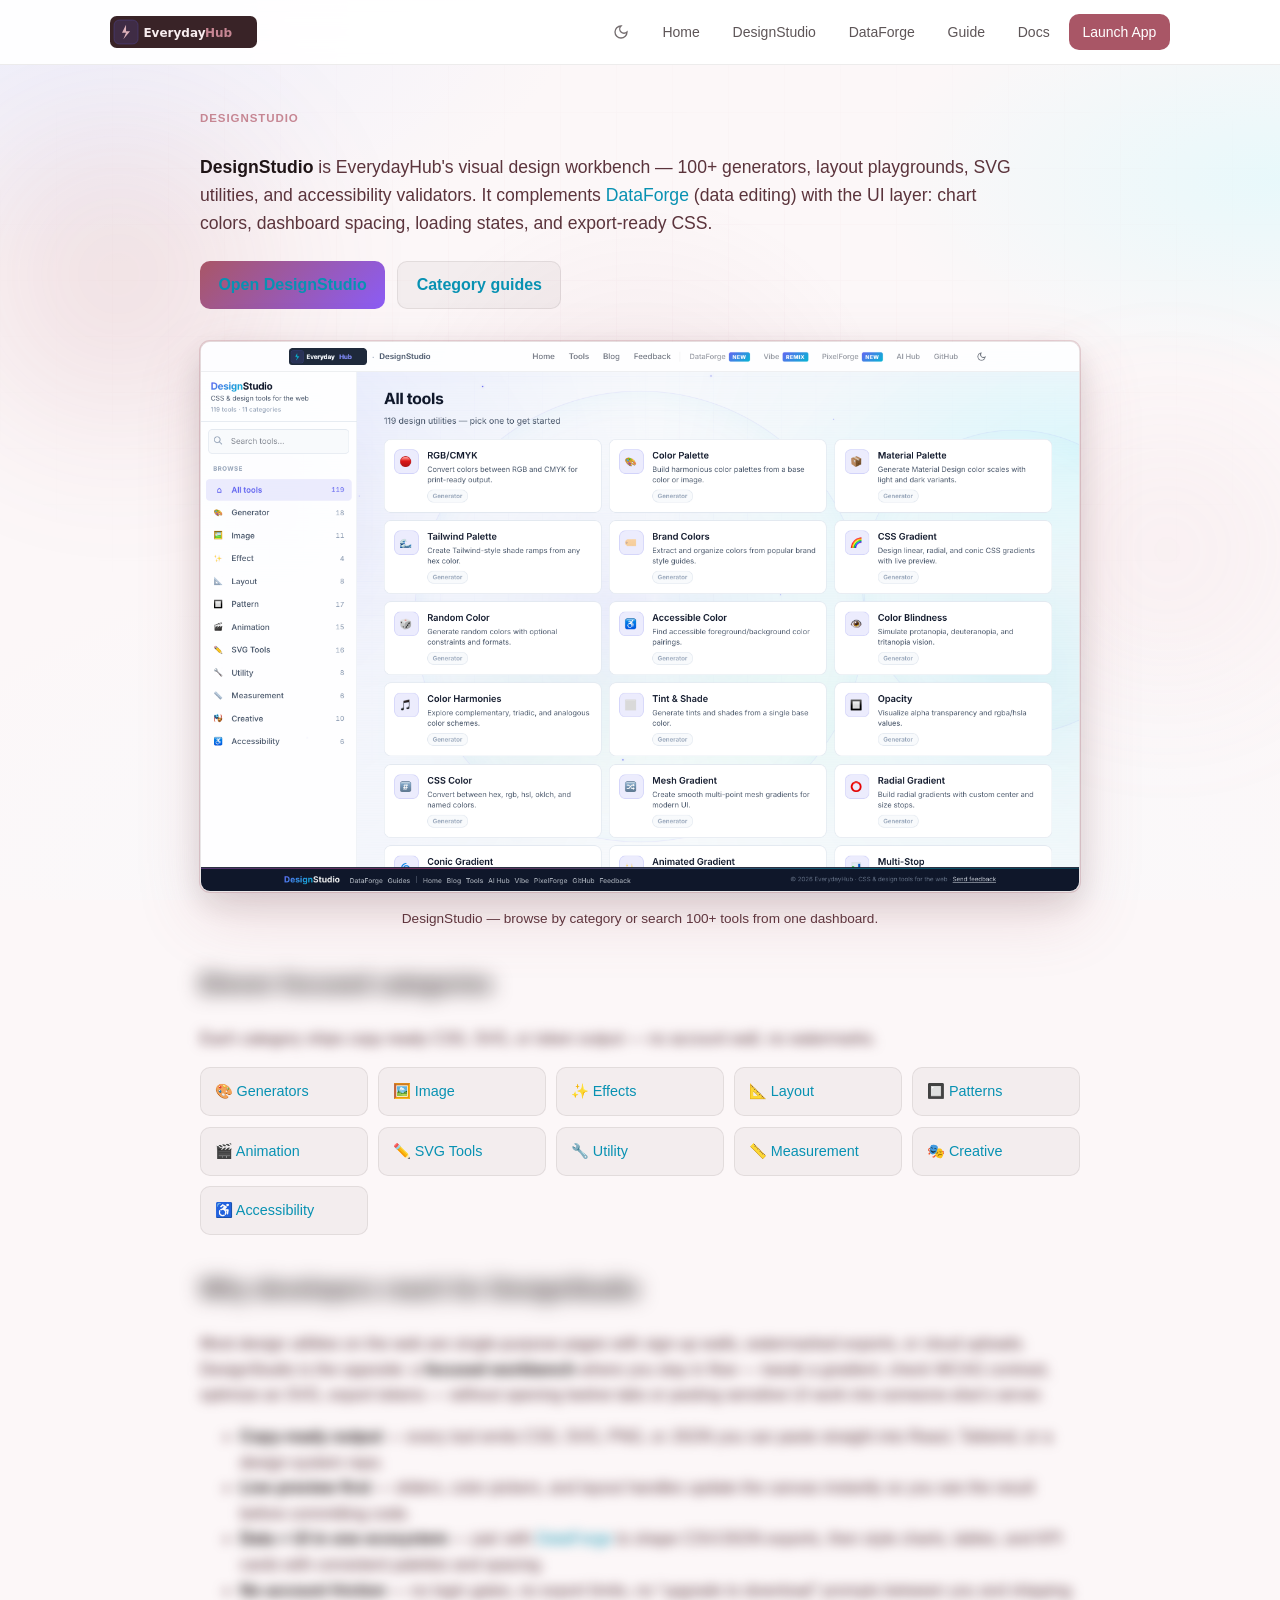
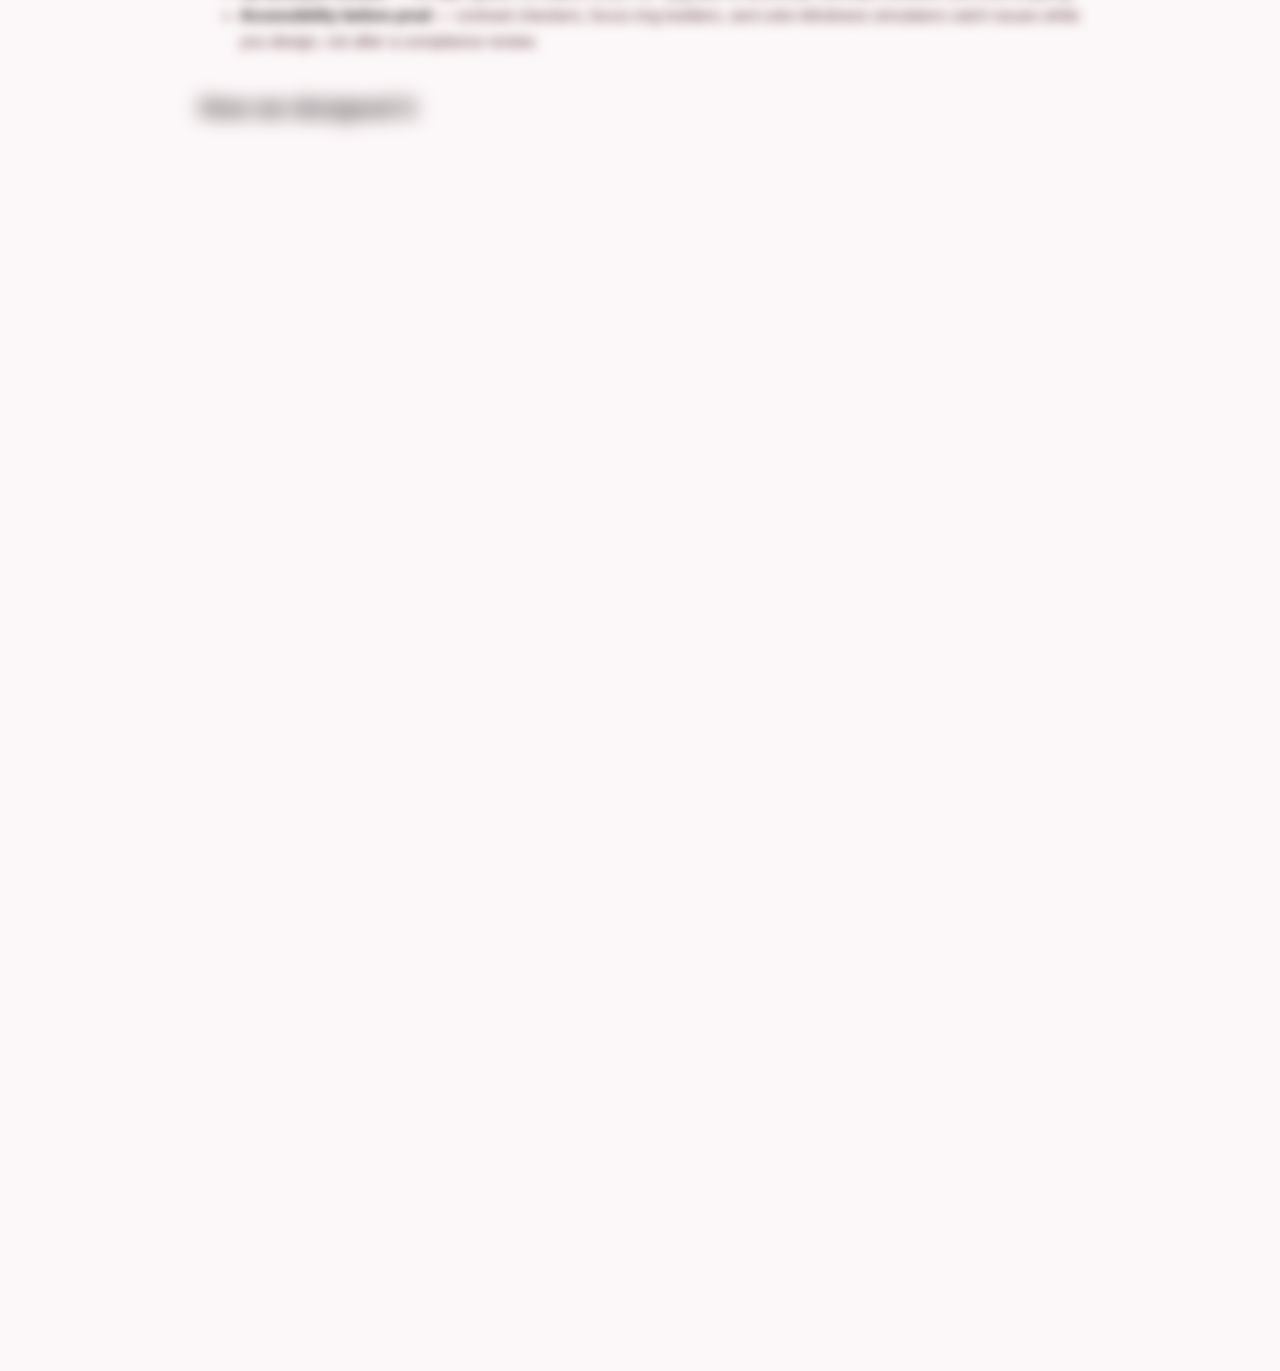
==== commit 79d15b63: "Revert "Update UI palette to neutral grayscale set." This reverts commit a0d1ba8a6aea6eff932f06648ce" ====
--- a/designstudio.html
+++ b/designstudio.html
@@ -29,7 +29,7 @@
       name="twitter:description"
       content="100+ browser-based CSS and design tools with zero uploads — the design companion to DataForge."
     />
-    <meta name="theme-color" content="#0f172a" />
+    <meta name="theme-color" content="#1f1416" />
     <title>DesignStudio — CSS &amp; Design Tools | EverydayHub Docs</title>
     <link rel="icon" href="https://everydayhub.app/favicon.svg" type="image/svg+xml" />
     <script id="theme-init">
--- a/hub-background.css
+++ b/hub-background.css
@@ -6,11 +6,11 @@
   pointer-events: none;
   overflow: hidden;
   background:
-    radial-gradient(ellipse 120% 80% at 50% 100%, rgba(11, 17, 33, 0.95) 0%, transparent 55%),
-    radial-gradient(ellipse 90% 60% at 0% 0%, rgba(30, 27, 75, 0.4) 0%, transparent 50%),
-    radial-gradient(ellipse 70% 50% at 100% 20%, rgba(8, 47, 73, 0.32) 0%, transparent 45%),
-    radial-gradient(ellipse 50% 40% at 60% 70%, rgba(6, 78, 59, 0.15) 0%, transparent 50%),
-    #0b1121;
+    radial-gradient(ellipse 120% 80% at 50% 100%, rgba(31, 20, 22, 0.95) 0%, transparent 55%),
+    radial-gradient(ellipse 90% 60% at 0% 0%, rgba(57, 35, 39, 0.4) 0%, transparent 50%),
+    radial-gradient(ellipse 70% 50% at 100% 20%, rgba(57, 35, 39, 0.32) 0%, transparent 45%),
+    radial-gradient(ellipse 50% 40% at 60% 70%, rgba(91, 52, 60, 0.15) 0%, transparent 50%),
+    #1f1416;
 }
 
 .hub-bg__orb {
@@ -26,7 +26,7 @@
   height: min(52vw, 440px);
   top: 6%;
   left: -8%;
-  background: radial-gradient(circle, rgba(99, 102, 241, 0.5) 0%, transparent 70%);
+  background: radial-gradient(circle, rgba(169, 86, 102, 0.5) 0%, transparent 70%);
   animation: hubDriftA 28s ease-in-out infinite alternate;
 }
 
@@ -35,7 +35,7 @@
   height: min(46vw, 380px);
   top: 40%;
   right: -6%;
-  background: radial-gradient(circle, rgba(6, 182, 212, 0.38) 0%, transparent 70%);
+  background: radial-gradient(circle, rgba(221, 177, 186, 0.38) 0%, transparent 70%);
   animation: hubDriftB 34s ease-in-out infinite alternate;
 }
 
@@ -44,7 +44,7 @@
   height: min(38vw, 300px);
   bottom: 14%;
   left: 26%;
-  background: radial-gradient(circle, rgba(16, 185, 129, 0.32) 0%, transparent 70%);
+  background: radial-gradient(circle, rgba(198, 134, 147, 0.32) 0%, transparent 70%);
   animation: hubDriftC 24s ease-in-out infinite alternate;
 }
 
@@ -53,15 +53,15 @@
   height: min(30vw, 240px);
   top: 22%;
   right: 22%;
-  background: radial-gradient(circle, rgba(103, 232, 249, 0.22) 0%, transparent 70%);
+  background: radial-gradient(circle, rgba(237, 212, 217, 0.22) 0%, transparent 70%);
   animation: hubDriftD 20s ease-in-out infinite alternate;
 }
 
 .hub-bg__ring {
   position: absolute;
   border-radius: 50%;
-  border: 1px solid rgba(99, 102, 241, 0.09);
-  box-shadow: inset 0 0 48px rgba(6, 182, 212, 0.05);
+  border: 1px solid rgba(169, 86, 102, 0.09);
+  box-shadow: inset 0 0 48px rgba(221, 177, 186, 0.05);
 }
 
 .hub-bg__ring--one {
@@ -78,7 +78,7 @@
   height: min(62vw, 500px);
   top: 16%;
   right: -10%;
-  border-color: rgba(16, 185, 129, 0.1);
+  border-color: rgba(198, 134, 147, 0.1);
   animation: hubSpinReverse 85s linear infinite;
 }
 
@@ -87,8 +87,8 @@
   inset: 0;
   opacity: 0.045;
   background-image:
-    linear-gradient(rgba(99, 102, 241, 0.55) 1px, transparent 1px),
-    linear-gradient(90deg, rgba(99, 102, 241, 0.55) 1px, transparent 1px);
+    linear-gradient(rgba(169, 86, 102, 0.55) 1px, transparent 1px),
+    linear-gradient(90deg, rgba(169, 86, 102, 0.55) 1px, transparent 1px);
   background-size: 56px 56px;
   mask-image: radial-gradient(ellipse 85% 75% at 50% 35%, black 15%, transparent 72%);
 }
@@ -100,8 +100,8 @@
     0deg,
     transparent,
     transparent 3px,
-    rgba(103, 232, 249, 0.01) 3px,
-    rgba(103, 232, 249, 0.01) 4px
+    rgba(237, 212, 217, 0.01) 3px,
+    rgba(237, 212, 217, 0.01) 4px
   );
   opacity: 0.55;
 }
@@ -114,15 +114,15 @@
 .hub-bg__star {
   position: absolute;
   border-radius: 50%;
-  background: #e2e8f0;
-  box-shadow: 0 0 6px rgba(199, 210, 254, 0.75);
+  background: #edd4d9;
+  box-shadow: 0 0 6px rgba(237, 212, 217, 0.75);
   animation: hubTwinkle ease-in-out infinite;
 }
 
 .hub-bg__star--dust {
   width: 1px;
   height: 1px;
-  background: rgba(103, 232, 249, 0.65);
+  background: rgba(237, 212, 217, 0.65);
   box-shadow: none;
 }
 
@@ -160,7 +160,7 @@
   left: 50%;
   transform: translate(-50%, -50%);
   border-radius: 50%;
-  background: radial-gradient(circle, rgba(99, 102, 241, 0.08) 0%, transparent 65%);
+  background: radial-gradient(circle, rgba(169, 86, 102, 0.08) 0%, transparent 65%);
   animation: hubPulse 8s ease-in-out infinite;
 }
 
@@ -211,7 +211,7 @@
       radial-gradient(ellipse 90% 60% at 0% 0%, rgba(224, 231, 255, 0.55) 0%, transparent 50%),
       radial-gradient(ellipse 70% 50% at 100% 20%, rgba(207, 250, 254, 0.45) 0%, transparent 45%),
       radial-gradient(ellipse 50% 40% at 60% 70%, rgba(209, 250, 229, 0.35) 0%, transparent 50%),
-      #f8fafc;
+      #fcf7f8;
   }
 
 [data-theme="light"] .hub-bg__orb {
@@ -219,12 +219,12 @@
 }
 
 [data-theme="light"] .hub-bg__star {
-  background: #6366f1;
-  box-shadow: 0 0 4px rgba(99, 102, 241, 0.45);
+  background: #a95666;
+  box-shadow: 0 0 4px rgba(169, 86, 102, 0.45);
 }
 
 [data-theme="light"] .hub-bg__ring {
-  border-color: rgba(99, 102, 241, 0.12);
+  border-color: rgba(169, 86, 102, 0.12);
 }
 
 [data-theme="light"] .hub-bg__grid {
--- a/portal.css
+++ b/portal.css
@@ -1,10 +1,10 @@
 :root {
-  --color-primary: #6366f1;
-  --color-primary-hover: #818cf8;
-  --color-accent: #06b6d4;
-  --color-bg: #0b1121;
-  --color-text: #e2e8f0;
-  --color-text-secondary: #94a3b8;
+  --color-primary: #a95666;
+  --color-primary-hover: #c68693;
+  --color-accent: #ddb1ba;
+  --color-bg: #1f1416;
+  --color-text: #edd4d9;
+  --color-text-secondary: #c68693;
   --color-border: rgba(255, 255, 255, 0.08);
   --color-surface: rgba(255, 255, 255, 0.04);
   --radius-sm: 6px;
@@ -16,11 +16,11 @@
 }
 
 html[data-theme='light'] {
-  --color-bg: #f8fafc;
-  --color-text: #0f172a;
-  --color-text-secondary: #475569;
-  --color-border: rgba(15, 23, 42, 0.08);
-  --color-surface: rgba(15, 23, 42, 0.04);
+  --color-bg: #fcf7f8;
+  --color-text: #1f1416;
+  --color-text-secondary: #5b343c;
+  --color-border: rgba(31, 20, 22, 0.08);
+  --color-surface: rgba(31, 20, 22, 0.04);
 }
 
 *,
@@ -62,7 +62,7 @@
   position: sticky;
   top: 0;
   z-index: 1000;
-  background: rgba(15, 23, 42, 0.85);
+  background: rgba(31, 20, 22, 0.85);
   backdrop-filter: blur(12px);
   -webkit-backdrop-filter: blur(12px);
   border-bottom: 1px solid rgba(255, 255, 255, 0.06);
@@ -74,7 +74,7 @@
 }
 
 .site-header.is-scrolled {
-  background: rgba(15, 23, 42, 0.94);
+  background: rgba(31, 20, 22, 0.94);
   border-bottom-color: rgba(255, 255, 255, 0.1);
   box-shadow: 0 8px 32px rgba(0, 0, 0, 0.28);
 }
@@ -85,13 +85,13 @@
 
 html[data-theme='light'] .site-header.is-scrolled {
   background: rgba(255, 255, 255, 0.96);
-  border-bottom-color: rgba(15, 23, 42, 0.1);
-  box-shadow: 0 8px 28px rgba(15, 23, 42, 0.08);
+  border-bottom-color: rgba(31, 20, 22, 0.1);
+  box-shadow: 0 8px 28px rgba(31, 20, 22, 0.08);
 }
 
 html[data-theme='light'] .site-header {
   background: rgba(255, 255, 255, 0.92);
-  border-bottom-color: rgba(15, 23, 42, 0.08);
+  border-bottom-color: rgba(31, 20, 22, 0.08);
 }
 
 .header-inner {
@@ -145,12 +145,12 @@
 }
 
 html[data-theme='light'] .theme-toggle-btn {
-  color: rgba(15, 23, 42, 0.62);
+  color: rgba(31, 20, 22, 0.62);
 }
 
 html[data-theme='light'] .theme-toggle-btn:hover {
-  color: #0f172a;
-  background: rgba(15, 23, 42, 0.06);
+  color: #1f1416;
+  background: rgba(31, 20, 22, 0.06);
 }
 
 .theme-icon {
@@ -198,12 +198,12 @@
 }
 
 html[data-theme='light'] .nav-link {
-  color: rgba(15, 23, 42, 0.72);
+  color: rgba(31, 20, 22, 0.72);
 }
 
 html[data-theme='light'] .nav-link:hover {
-  color: #0f172a;
-  background: rgba(15, 23, 42, 0.06);
+  color: #1f1416;
+  background: rgba(31, 20, 22, 0.06);
 }
 
 .nav-cta {
@@ -280,13 +280,13 @@
     flex-direction: column;
     align-items: stretch;
     padding: 0.75rem 1rem 1rem;
-    background: rgba(15, 23, 42, 0.98);
+    background: rgba(31, 20, 22, 0.98);
     border-bottom: 1px solid rgba(255, 255, 255, 0.08);
   }
 
   html[data-theme='light'] .primary-nav .nav-list {
     background: rgba(255, 255, 255, 0.98);
-    border-bottom-color: rgba(15, 23, 42, 0.08);
+    border-bottom-color: rgba(31, 20, 22, 0.08);
   }
 
   .primary-nav .nav-list.open {
@@ -351,7 +351,7 @@
 }
 
 .readme-body a {
-  color: #67e8f9;
+  color: #edd4d9;
   text-decoration: none;
 }
 
@@ -377,7 +377,7 @@
   border-left: 4px solid var(--color-primary);
   margin: 1.25rem 0;
   padding: 0.65rem 1rem;
-  background: rgba(99, 102, 241, 0.08);
+  background: rgba(169, 86, 102, 0.08);
   border-radius: 0 var(--radius-sm) var(--radius-sm) 0;
 }
 
@@ -398,31 +398,31 @@
 }
 
 .readme-body th {
-  background: rgba(99, 102, 241, 0.12);
+  background: rgba(169, 86, 102, 0.12);
   color: var(--color-text);
 }
 
 .readme-body code {
-  background: rgba(15, 23, 42, 0.55);
+  background: rgba(31, 20, 22, 0.55);
   padding: 0.12em 0.38em;
   border-radius: 4px;
   font-size: 0.88em;
 }
 
 html[data-theme='light'] .readme-body code {
-  background: rgba(15, 23, 42, 0.06);
+  background: rgba(31, 20, 22, 0.06);
 }
 
 .readme-body pre {
   overflow-x: auto;
-  background: rgba(15, 23, 42, 0.65);
+  background: rgba(31, 20, 22, 0.65);
   border: 1px solid var(--color-border);
   border-radius: var(--radius-md);
   padding: 1rem;
 }
 
 html[data-theme='light'] .readme-body pre {
-  background: #f1f5f9;
+  background: #f8edef;
 }
 
 .readme-badges {
@@ -448,7 +448,7 @@
 }
 
 .site-footer a {
-  color: #67e8f9;
+  color: #edd4d9;
   text-decoration: none;
 }
 
@@ -612,16 +612,16 @@
 
   .readme-body .sr-img.sr-visible {
     box-shadow:
-      0 20px 60px rgba(99, 102, 241, 0.22),
+      0 20px 60px rgba(169, 86, 102, 0.22),
       0 8px 24px rgba(0, 0, 0, 0.35),
-      0 0 0 1px rgba(99, 102, 241, 0.2);
+      0 0 0 1px rgba(169, 86, 102, 0.2);
   }
 
   html[data-theme='light'] .readme-body .sr-img.sr-visible {
     box-shadow:
-      0 24px 64px rgba(99, 102, 241, 0.18),
-      0 12px 32px rgba(15, 23, 42, 0.12),
-      0 0 0 1px rgba(99, 102, 241, 0.22);
+      0 24px 64px rgba(169, 86, 102, 0.18),
+      0 12px 32px rgba(31, 20, 22, 0.12),
+      0 0 0 1px rgba(169, 86, 102, 0.22);
   }
 
   .sr-quote {
@@ -728,7 +728,7 @@
 }
 
 .btn-primary {
-  background: linear-gradient(135deg, #6366f1, #8b5cf6);
+  background: linear-gradient(135deg, #a95666, #8b5cf6);
   color: #fff;
 }
 
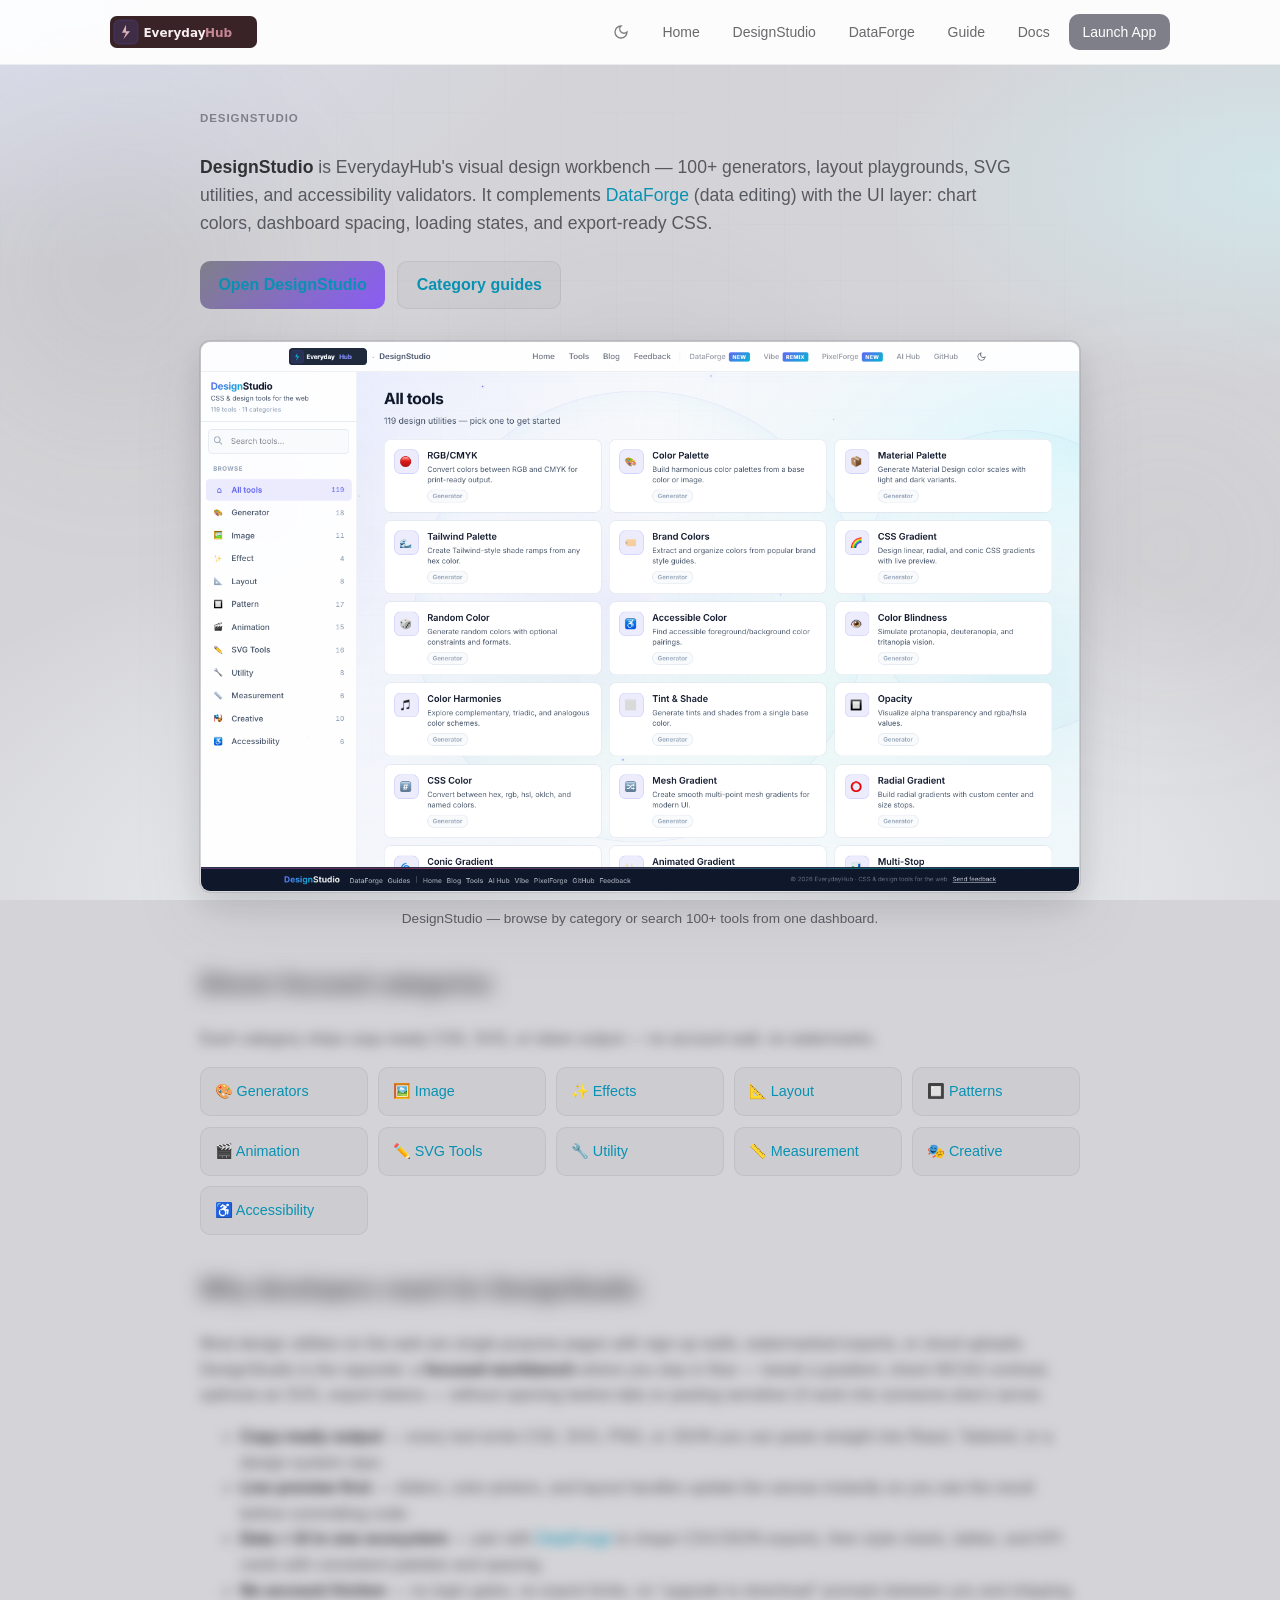
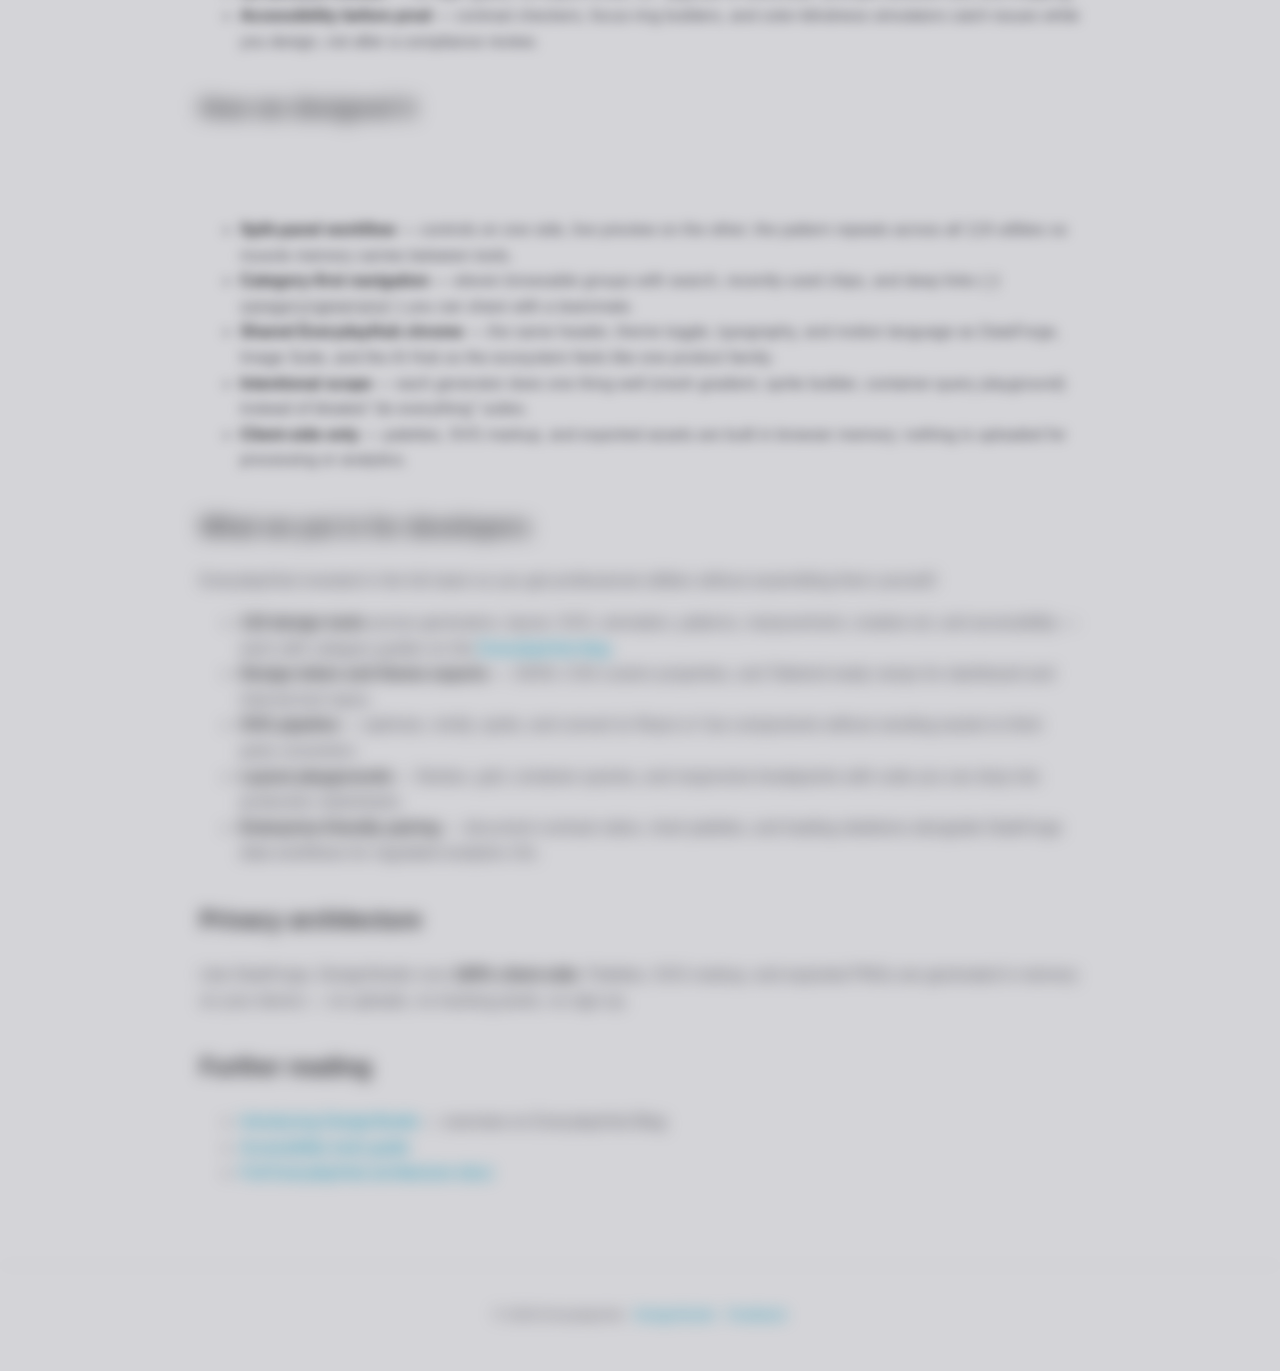
==== commit 5c6de66f: "Revert "Use lighter grayscale shades for page backgrounds." This reverts commit c7e78b8d0a146338f3d6" ====
--- a/designstudio.html
+++ b/designstudio.html
@@ -29,7 +29,7 @@
       name="twitter:description"
       content="100+ browser-based CSS and design tools with zero uploads — the design companion to DataForge."
     />
-    <meta name="theme-color" content="#1f1416" />
+    <meta name="theme-color" content="#313135" />
     <title>DesignStudio — CSS &amp; Design Tools | EverydayHub Docs</title>
     <link rel="icon" href="https://everydayhub.app/favicon.svg" type="image/svg+xml" />
     <script id="theme-init">
--- a/hub-background.css
+++ b/hub-background.css
@@ -6,11 +6,11 @@
   pointer-events: none;
   overflow: hidden;
   background:
-    radial-gradient(ellipse 120% 80% at 50% 100%, rgba(31, 20, 22, 0.95) 0%, transparent 55%),
-    radial-gradient(ellipse 90% 60% at 0% 0%, rgba(57, 35, 39, 0.4) 0%, transparent 50%),
-    radial-gradient(ellipse 70% 50% at 100% 20%, rgba(57, 35, 39, 0.32) 0%, transparent 45%),
-    radial-gradient(ellipse 50% 40% at 60% 70%, rgba(91, 52, 60, 0.15) 0%, transparent 50%),
-    #1f1416;
+    radial-gradient(ellipse 120% 80% at 50% 100%, rgba(49, 49, 53, 0.95) 0%, transparent 55%),
+    radial-gradient(ellipse 90% 60% at 0% 0%, rgba(49, 49, 53, 0.4) 0%, transparent 50%),
+    radial-gradient(ellipse 70% 50% at 100% 20%, rgba(49, 49, 53, 0.32) 0%, transparent 45%),
+    radial-gradient(ellipse 50% 40% at 60% 70%, rgba(88, 88, 96, 0.15) 0%, transparent 50%),
+    #313135;
 }
 
 .hub-bg__orb {
@@ -26,7 +26,7 @@
   height: min(52vw, 440px);
   top: 6%;
   left: -8%;
-  background: radial-gradient(circle, rgba(169, 86, 102, 0.5) 0%, transparent 70%);
+  background: radial-gradient(circle, rgba(127, 127, 138, 0.5) 0%, transparent 70%);
   animation: hubDriftA 28s ease-in-out infinite alternate;
 }
 
@@ -35,7 +35,7 @@
   height: min(46vw, 380px);
   top: 40%;
   right: -6%;
-  background: radial-gradient(circle, rgba(221, 177, 186, 0.38) 0%, transparent 70%);
+  background: radial-gradient(circle, rgba(170, 170, 177, 0.38) 0%, transparent 70%);
   animation: hubDriftB 34s ease-in-out infinite alternate;
 }
 
@@ -44,7 +44,7 @@
   height: min(38vw, 300px);
   bottom: 14%;
   left: 26%;
-  background: radial-gradient(circle, rgba(198, 134, 147, 0.32) 0%, transparent 70%);
+  background: radial-gradient(circle, rgba(170, 170, 177, 0.32) 0%, transparent 70%);
   animation: hubDriftC 24s ease-in-out infinite alternate;
 }
 
@@ -53,15 +53,15 @@
   height: min(30vw, 240px);
   top: 22%;
   right: 22%;
-  background: radial-gradient(circle, rgba(237, 212, 217, 0.22) 0%, transparent 70%);
+  background: radial-gradient(circle, rgba(212, 212, 216, 0.22) 0%, transparent 70%);
   animation: hubDriftD 20s ease-in-out infinite alternate;
 }
 
 .hub-bg__ring {
   position: absolute;
   border-radius: 50%;
-  border: 1px solid rgba(169, 86, 102, 0.09);
-  box-shadow: inset 0 0 48px rgba(221, 177, 186, 0.05);
+  border: 1px solid rgba(127, 127, 138, 0.09);
+  box-shadow: inset 0 0 48px rgba(170, 170, 177, 0.05);
 }
 
 .hub-bg__ring--one {
@@ -78,7 +78,7 @@
   height: min(62vw, 500px);
   top: 16%;
   right: -10%;
-  border-color: rgba(198, 134, 147, 0.1);
+  border-color: rgba(170, 170, 177, 0.1);
   animation: hubSpinReverse 85s linear infinite;
 }
 
@@ -87,8 +87,8 @@
   inset: 0;
   opacity: 0.045;
   background-image:
-    linear-gradient(rgba(169, 86, 102, 0.55) 1px, transparent 1px),
-    linear-gradient(90deg, rgba(169, 86, 102, 0.55) 1px, transparent 1px);
+    linear-gradient(rgba(127, 127, 138, 0.55) 1px, transparent 1px),
+    linear-gradient(90deg, rgba(127, 127, 138, 0.55) 1px, transparent 1px);
   background-size: 56px 56px;
   mask-image: radial-gradient(ellipse 85% 75% at 50% 35%, black 15%, transparent 72%);
 }
@@ -100,8 +100,8 @@
     0deg,
     transparent,
     transparent 3px,
-    rgba(237, 212, 217, 0.01) 3px,
-    rgba(237, 212, 217, 0.01) 4px
+    rgba(212, 212, 216, 0.01) 3px,
+    rgba(212, 212, 216, 0.01) 4px
   );
   opacity: 0.55;
 }
@@ -114,15 +114,15 @@
 .hub-bg__star {
   position: absolute;
   border-radius: 50%;
-  background: #edd4d9;
-  box-shadow: 0 0 6px rgba(237, 212, 217, 0.75);
+  background: #aaaab1;
+  box-shadow: 0 0 6px rgba(212, 212, 216, 0.75);
   animation: hubTwinkle ease-in-out infinite;
 }
 
 .hub-bg__star--dust {
   width: 1px;
   height: 1px;
-  background: rgba(237, 212, 217, 0.65);
+  background: rgba(212, 212, 216, 0.65);
   box-shadow: none;
 }
 
@@ -160,7 +160,7 @@
   left: 50%;
   transform: translate(-50%, -50%);
   border-radius: 50%;
-  background: radial-gradient(circle, rgba(169, 86, 102, 0.08) 0%, transparent 65%);
+  background: radial-gradient(circle, rgba(127, 127, 138, 0.08) 0%, transparent 65%);
   animation: hubPulse 8s ease-in-out infinite;
 }
 
@@ -211,7 +211,7 @@
       radial-gradient(ellipse 90% 60% at 0% 0%, rgba(224, 231, 255, 0.55) 0%, transparent 50%),
       radial-gradient(ellipse 70% 50% at 100% 20%, rgba(207, 250, 254, 0.45) 0%, transparent 45%),
       radial-gradient(ellipse 50% 40% at 60% 70%, rgba(209, 250, 229, 0.35) 0%, transparent 50%),
-      #fcf7f8;
+      #d4d4d8;
   }
 
 [data-theme="light"] .hub-bg__orb {
@@ -219,12 +219,12 @@
 }
 
 [data-theme="light"] .hub-bg__star {
-  background: #a95666;
-  box-shadow: 0 0 4px rgba(169, 86, 102, 0.45);
+  background: #7f7f8a;
+  box-shadow: 0 0 4px rgba(127, 127, 138, 0.45);
 }
 
 [data-theme="light"] .hub-bg__ring {
-  border-color: rgba(169, 86, 102, 0.12);
+  border-color: rgba(127, 127, 138, 0.12);
 }
 
 [data-theme="light"] .hub-bg__grid {
--- a/portal.css
+++ b/portal.css
@@ -1,10 +1,10 @@
 :root {
-  --color-primary: #a95666;
-  --color-primary-hover: #c68693;
-  --color-accent: #ddb1ba;
-  --color-bg: #1f1416;
-  --color-text: #edd4d9;
-  --color-text-secondary: #c68693;
+  --color-primary: #7f7f8a;
+  --color-primary-hover: #7f7f8a;
+  --color-accent: #aaaab1;
+  --color-bg: #313135;
+  --color-text: #aaaab1;
+  --color-text-secondary: #7f7f8a;
   --color-border: rgba(255, 255, 255, 0.08);
   --color-surface: rgba(255, 255, 255, 0.04);
   --radius-sm: 6px;
@@ -16,11 +16,11 @@
 }
 
 html[data-theme='light'] {
-  --color-bg: #fcf7f8;
-  --color-text: #1f1416;
-  --color-text-secondary: #5b343c;
-  --color-border: rgba(31, 20, 22, 0.08);
-  --color-surface: rgba(31, 20, 22, 0.04);
+  --color-bg: #d4d4d8;
+  --color-text: #313135;
+  --color-text-secondary: #585860;
+  --color-border: rgba(49, 49, 53, 0.08);
+  --color-surface: rgba(49, 49, 53, 0.04);
 }
 
 *,
@@ -62,7 +62,7 @@
   position: sticky;
   top: 0;
   z-index: 1000;
-  background: rgba(31, 20, 22, 0.85);
+  background: rgba(49, 49, 53, 0.85);
   backdrop-filter: blur(12px);
   -webkit-backdrop-filter: blur(12px);
   border-bottom: 1px solid rgba(255, 255, 255, 0.06);
@@ -74,7 +74,7 @@
 }
 
 .site-header.is-scrolled {
-  background: rgba(31, 20, 22, 0.94);
+  background: rgba(49, 49, 53, 0.94);
   border-bottom-color: rgba(255, 255, 255, 0.1);
   box-shadow: 0 8px 32px rgba(0, 0, 0, 0.28);
 }
@@ -85,13 +85,13 @@
 
 html[data-theme='light'] .site-header.is-scrolled {
   background: rgba(255, 255, 255, 0.96);
-  border-bottom-color: rgba(31, 20, 22, 0.1);
-  box-shadow: 0 8px 28px rgba(31, 20, 22, 0.08);
+  border-bottom-color: rgba(49, 49, 53, 0.1);
+  box-shadow: 0 8px 28px rgba(49, 49, 53, 0.08);
 }
 
 html[data-theme='light'] .site-header {
   background: rgba(255, 255, 255, 0.92);
-  border-bottom-color: rgba(31, 20, 22, 0.08);
+  border-bottom-color: rgba(49, 49, 53, 0.08);
 }
 
 .header-inner {
@@ -145,12 +145,12 @@
 }
 
 html[data-theme='light'] .theme-toggle-btn {
-  color: rgba(31, 20, 22, 0.62);
+  color: rgba(49, 49, 53, 0.62);
 }
 
 html[data-theme='light'] .theme-toggle-btn:hover {
-  color: #1f1416;
-  background: rgba(31, 20, 22, 0.06);
+  color: #313135;
+  background: rgba(49, 49, 53, 0.06);
 }
 
 .theme-icon {
@@ -198,12 +198,12 @@
 }
 
 html[data-theme='light'] .nav-link {
-  color: rgba(31, 20, 22, 0.72);
+  color: rgba(49, 49, 53, 0.72);
 }
 
 html[data-theme='light'] .nav-link:hover {
-  color: #1f1416;
-  background: rgba(31, 20, 22, 0.06);
+  color: #313135;
+  background: rgba(49, 49, 53, 0.06);
 }
 
 .nav-cta {
@@ -280,13 +280,13 @@
     flex-direction: column;
     align-items: stretch;
     padding: 0.75rem 1rem 1rem;
-    background: rgba(31, 20, 22, 0.98);
+    background: rgba(49, 49, 53, 0.98);
     border-bottom: 1px solid rgba(255, 255, 255, 0.08);
   }
 
   html[data-theme='light'] .primary-nav .nav-list {
     background: rgba(255, 255, 255, 0.98);
-    border-bottom-color: rgba(31, 20, 22, 0.08);
+    border-bottom-color: rgba(49, 49, 53, 0.08);
   }
 
   .primary-nav .nav-list.open {
@@ -351,7 +351,7 @@
 }
 
 .readme-body a {
-  color: #edd4d9;
+  color: #aaaab1;
   text-decoration: none;
 }
 
@@ -377,7 +377,7 @@
   border-left: 4px solid var(--color-primary);
   margin: 1.25rem 0;
   padding: 0.65rem 1rem;
-  background: rgba(169, 86, 102, 0.08);
+  background: rgba(127, 127, 138, 0.08);
   border-radius: 0 var(--radius-sm) var(--radius-sm) 0;
 }
 
@@ -398,31 +398,31 @@
 }
 
 .readme-body th {
-  background: rgba(169, 86, 102, 0.12);
+  background: rgba(127, 127, 138, 0.12);
   color: var(--color-text);
 }
 
 .readme-body code {
-  background: rgba(31, 20, 22, 0.55);
+  background: rgba(49, 49, 53, 0.55);
   padding: 0.12em 0.38em;
   border-radius: 4px;
   font-size: 0.88em;
 }
 
 html[data-theme='light'] .readme-body code {
-  background: rgba(31, 20, 22, 0.06);
+  background: rgba(49, 49, 53, 0.06);
 }
 
 .readme-body pre {
   overflow-x: auto;
-  background: rgba(31, 20, 22, 0.65);
+  background: rgba(49, 49, 53, 0.65);
   border: 1px solid var(--color-border);
   border-radius: var(--radius-md);
   padding: 1rem;
 }
 
 html[data-theme='light'] .readme-body pre {
-  background: #f8edef;
+  background: #d4d4d8;
 }
 
 .readme-badges {
@@ -448,7 +448,7 @@
 }
 
 .site-footer a {
-  color: #edd4d9;
+  color: #aaaab1;
   text-decoration: none;
 }
 
@@ -612,16 +612,16 @@
 
   .readme-body .sr-img.sr-visible {
     box-shadow:
-      0 20px 60px rgba(169, 86, 102, 0.22),
+      0 20px 60px rgba(127, 127, 138, 0.22),
       0 8px 24px rgba(0, 0, 0, 0.35),
-      0 0 0 1px rgba(169, 86, 102, 0.2);
+      0 0 0 1px rgba(127, 127, 138, 0.2);
   }
 
   html[data-theme='light'] .readme-body .sr-img.sr-visible {
     box-shadow:
-      0 24px 64px rgba(169, 86, 102, 0.18),
-      0 12px 32px rgba(31, 20, 22, 0.12),
-      0 0 0 1px rgba(169, 86, 102, 0.22);
+      0 24px 64px rgba(127, 127, 138, 0.18),
+      0 12px 32px rgba(49, 49, 53, 0.12),
+      0 0 0 1px rgba(127, 127, 138, 0.22);
   }
 
   .sr-quote {
@@ -728,7 +728,7 @@
 }
 
 .btn-primary {
-  background: linear-gradient(135deg, #a95666, #8b5cf6);
+  background: linear-gradient(135deg, #7f7f8a, #8b5cf6);
   color: #fff;
 }
 
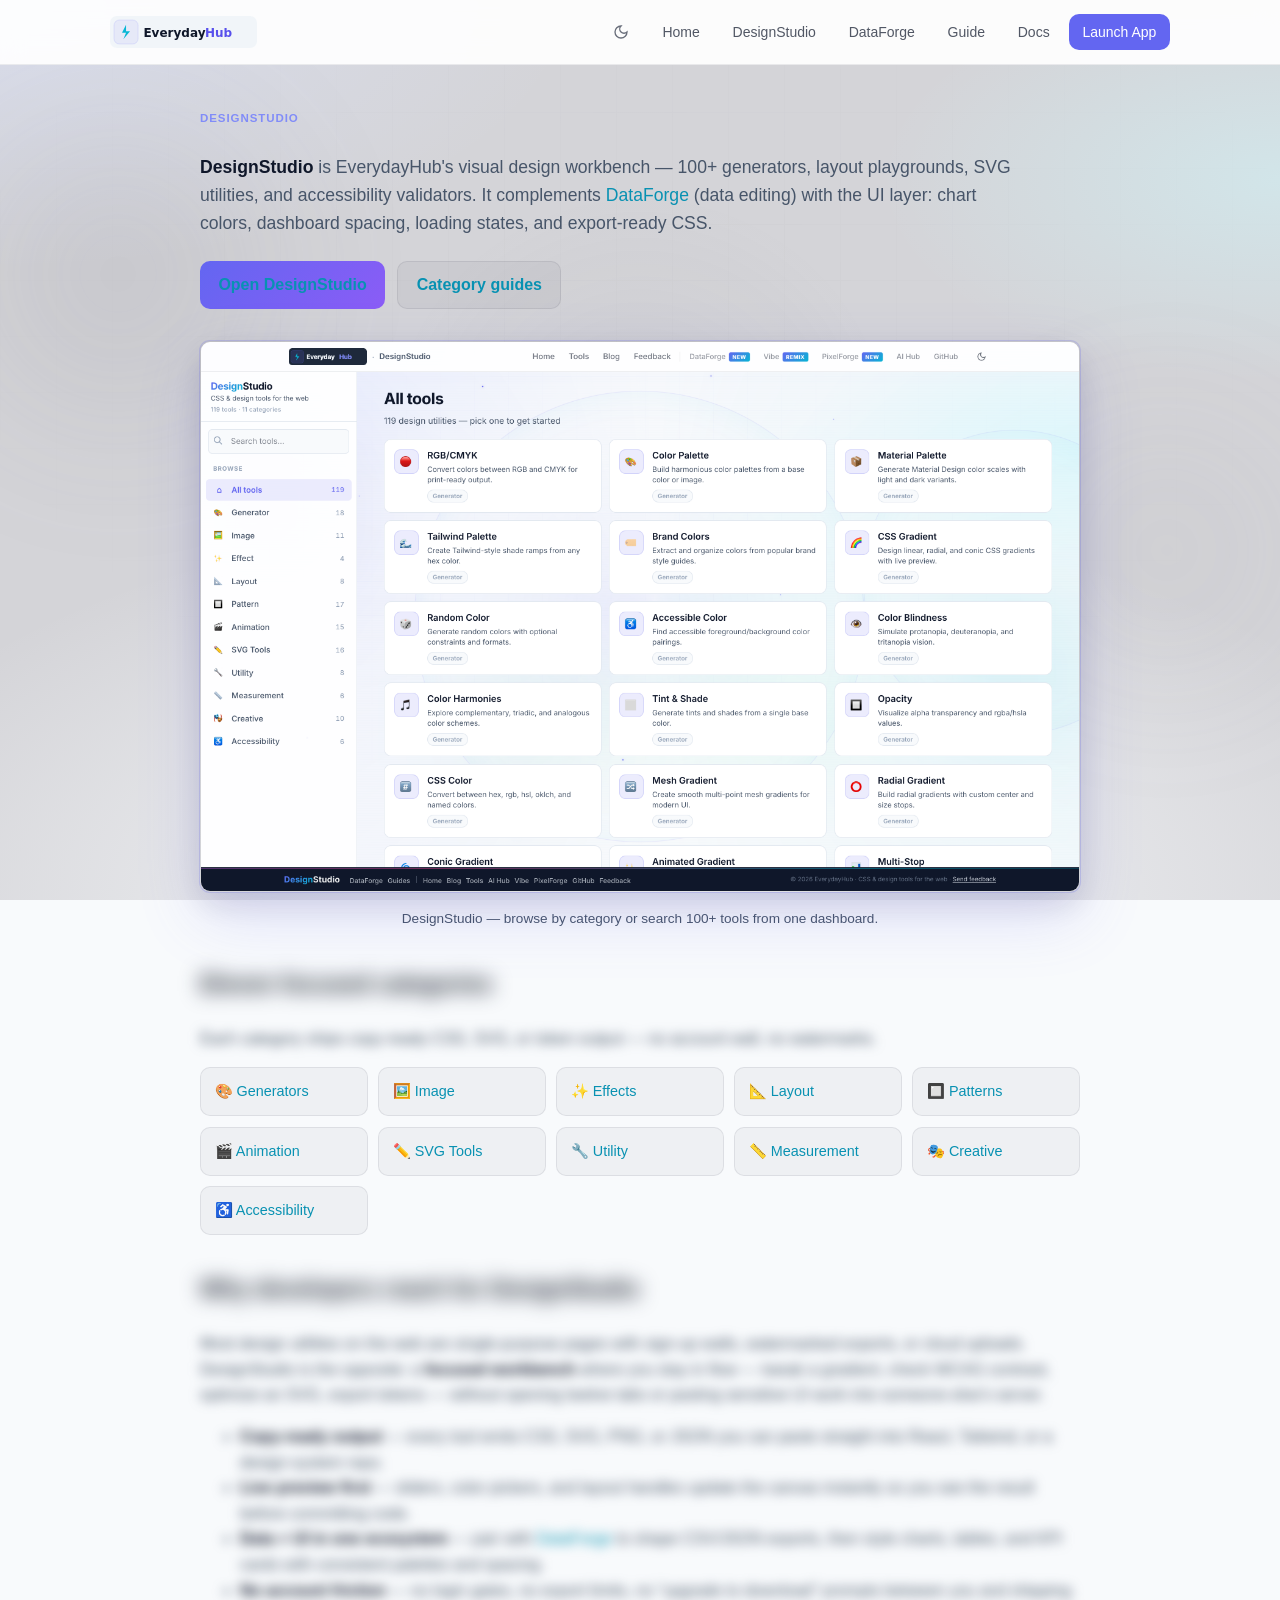
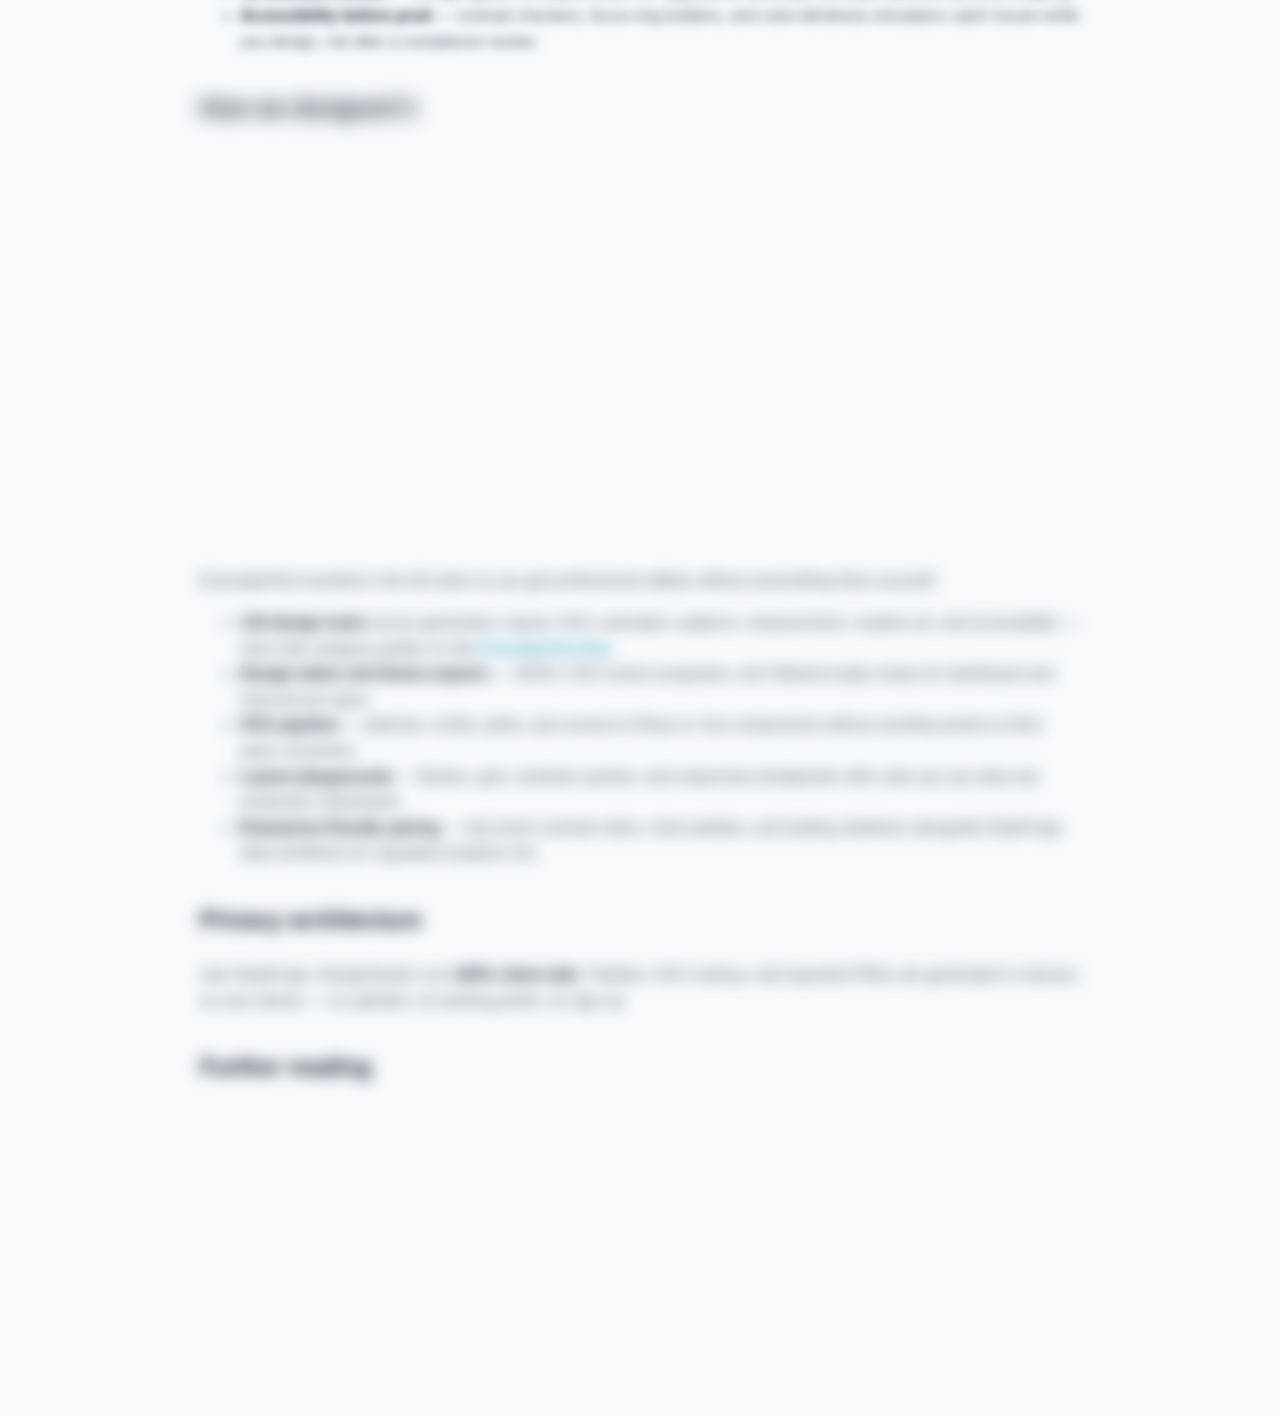
==== commit cd999daf: "feat(EveryDayHub.App): add dual light/dark logo and icon theme toggle Align portal header with every" ====
--- a/designstudio.html
+++ b/designstudio.html
@@ -29,7 +29,7 @@
       name="twitter:description"
       content="100+ browser-based CSS and design tools with zero uploads — the design companion to DataForge."
     />
-    <meta name="theme-color" content="#313135" />
+    <meta name="theme-color" content="#0f172a" />
     <title>DesignStudio — CSS &amp; Design Tools | EverydayHub Docs</title>
     <link rel="icon" href="https://everydayhub.app/favicon.svg" type="image/svg+xml" />
     <script id="theme-init">
@@ -66,7 +66,8 @@
       <header class="site-header" role="banner">
         <div class="container header-inner">
           <a href="./" class="logo" aria-label="EverydayHub Docs Home">
-            <img src="./logo.svg" alt="EverydayHub" class="logo-img" width="165" height="36" decoding="async" />
+            <img src="./logo.svg" alt="EverydayHub" class="logo-img logo-dark" width="165" height="36" decoding="async" />
+<img src="./logo-light.svg" alt="" class="logo-img logo-light" width="165" height="36" decoding="async" aria-hidden="true" />
           </a>
           <div class="header-actions">
             <button type="button" class="theme-toggle-btn" id="theme-toggle" aria-label="Switch to dark mode">
--- a/portal.css
+++ b/portal.css
@@ -1,10 +1,17 @@
+@import './tokens.css';
+
+@font-face{font-family:'Inter';font-style:normal;font-weight:400;font-display:swap;src:url('/fonts/inter-400.woff2') format('woff2')}
+@font-face{font-family:'Inter';font-style:normal;font-weight:500;font-display:swap;src:url('/fonts/inter-500.woff2') format('woff2')}
+@font-face{font-family:'Inter';font-style:normal;font-weight:600;font-display:swap;src:url('/fonts/inter-600.woff2') format('woff2')}
+@font-face{font-family:'Inter';font-style:normal;font-weight:700;font-display:swap;src:url('/fonts/inter-700.woff2') format('woff2')}
+@font-face{font-family:'Inter';font-style:normal;font-weight:800;font-display:swap;src:url('/fonts/inter-800.woff2') format('woff2')}
+
 :root {
-  --color-primary: #7f7f8a;
-  --color-primary-hover: #7f7f8a;
-  --color-accent: #aaaab1;
-  --color-bg: #313135;
-  --color-text: #aaaab1;
-  --color-text-secondary: #7f7f8a;
+  --color-primary-hover: #818cf8;
+  --color-accent: #06b6d4;
+  --color-bg: #0b1121;
+  --color-text: #e2e8f0;
+  --color-text-secondary: #94a3b8;
   --color-border: rgba(255, 255, 255, 0.08);
   --color-surface: rgba(255, 255, 255, 0.04);
   --radius-sm: 6px;
@@ -16,11 +23,11 @@
 }
 
 html[data-theme='light'] {
-  --color-bg: #d4d4d8;
-  --color-text: #313135;
-  --color-text-secondary: #585860;
-  --color-border: rgba(49, 49, 53, 0.08);
-  --color-surface: rgba(49, 49, 53, 0.04);
+  --color-bg: #f8fafc;
+  --color-text: #0f172a;
+  --color-text-secondary: #475569;
+  --color-border: rgba(15, 23, 42, 0.08);
+  --color-surface: rgba(15, 23, 42, 0.04);
 }
 
 *,
@@ -62,7 +69,7 @@
   position: sticky;
   top: 0;
   z-index: 1000;
-  background: rgba(49, 49, 53, 0.85);
+  background: rgba(15, 23, 42, 0.85);
   backdrop-filter: blur(12px);
   -webkit-backdrop-filter: blur(12px);
   border-bottom: 1px solid rgba(255, 255, 255, 0.06);
@@ -74,7 +81,7 @@
 }
 
 .site-header.is-scrolled {
-  background: rgba(49, 49, 53, 0.94);
+  background: rgba(15, 23, 42, 0.94);
   border-bottom-color: rgba(255, 255, 255, 0.1);
   box-shadow: 0 8px 32px rgba(0, 0, 0, 0.28);
 }
@@ -85,13 +92,13 @@
 
 html[data-theme='light'] .site-header.is-scrolled {
   background: rgba(255, 255, 255, 0.96);
-  border-bottom-color: rgba(49, 49, 53, 0.1);
-  box-shadow: 0 8px 28px rgba(49, 49, 53, 0.08);
+  border-bottom-color: rgba(15, 23, 42, 0.1);
+  box-shadow: 0 8px 28px rgba(15, 23, 42, 0.08);
 }
 
 html[data-theme='light'] .site-header {
   background: rgba(255, 255, 255, 0.92);
-  border-bottom-color: rgba(49, 49, 53, 0.08);
+  border-bottom-color: rgba(15, 23, 42, 0.08);
 }
 
 .header-inner {
@@ -112,6 +119,19 @@
   display: flex;
   align-items: center;
   text-decoration: none;
+}
+
+/* Dual logo — dark logo default, light logo in light mode */
+.logo-light {
+  display: none;
+}
+
+[data-theme="light"] .logo-dark {
+  display: none;
+}
+
+[data-theme="light"] .logo-light {
+  display: block;
 }
 
 .logo-img {
@@ -145,12 +165,12 @@
 }
 
 html[data-theme='light'] .theme-toggle-btn {
-  color: rgba(49, 49, 53, 0.62);
+  color: rgba(15, 23, 42, 0.62);
 }
 
 html[data-theme='light'] .theme-toggle-btn:hover {
-  color: #313135;
-  background: rgba(49, 49, 53, 0.06);
+  color: #0f172a;
+  background: rgba(15, 23, 42, 0.06);
 }
 
 .theme-icon {
@@ -198,12 +218,12 @@
 }
 
 html[data-theme='light'] .nav-link {
-  color: rgba(49, 49, 53, 0.72);
+  color: rgba(15, 23, 42, 0.72);
 }
 
 html[data-theme='light'] .nav-link:hover {
-  color: #313135;
-  background: rgba(49, 49, 53, 0.06);
+  color: #0f172a;
+  background: rgba(15, 23, 42, 0.06);
 }
 
 .nav-cta {
@@ -280,13 +300,13 @@
     flex-direction: column;
     align-items: stretch;
     padding: 0.75rem 1rem 1rem;
-    background: rgba(49, 49, 53, 0.98);
+    background: rgba(15, 23, 42, 0.98);
     border-bottom: 1px solid rgba(255, 255, 255, 0.08);
   }
 
   html[data-theme='light'] .primary-nav .nav-list {
     background: rgba(255, 255, 255, 0.98);
-    border-bottom-color: rgba(49, 49, 53, 0.08);
+    border-bottom-color: rgba(15, 23, 42, 0.08);
   }
 
   .primary-nav .nav-list.open {
@@ -351,7 +371,7 @@
 }
 
 .readme-body a {
-  color: #aaaab1;
+  color: #67e8f9;
   text-decoration: none;
 }
 
@@ -377,7 +397,7 @@
   border-left: 4px solid var(--color-primary);
   margin: 1.25rem 0;
   padding: 0.65rem 1rem;
-  background: rgba(127, 127, 138, 0.08);
+  background: rgba(99, 102, 241, 0.08);
   border-radius: 0 var(--radius-sm) var(--radius-sm) 0;
 }
 
@@ -398,31 +418,31 @@
 }
 
 .readme-body th {
-  background: rgba(127, 127, 138, 0.12);
+  background: rgba(99, 102, 241, 0.12);
   color: var(--color-text);
 }
 
 .readme-body code {
-  background: rgba(49, 49, 53, 0.55);
+  background: rgba(15, 23, 42, 0.55);
   padding: 0.12em 0.38em;
   border-radius: 4px;
   font-size: 0.88em;
 }
 
 html[data-theme='light'] .readme-body code {
-  background: rgba(49, 49, 53, 0.06);
+  background: rgba(15, 23, 42, 0.06);
 }
 
 .readme-body pre {
   overflow-x: auto;
-  background: rgba(49, 49, 53, 0.65);
+  background: rgba(15, 23, 42, 0.65);
   border: 1px solid var(--color-border);
   border-radius: var(--radius-md);
   padding: 1rem;
 }
 
 html[data-theme='light'] .readme-body pre {
-  background: #d4d4d8;
+  background: #f1f5f9;
 }
 
 .readme-badges {
@@ -448,7 +468,7 @@
 }
 
 .site-footer a {
-  color: #aaaab1;
+  color: #67e8f9;
   text-decoration: none;
 }
 
@@ -612,16 +632,16 @@
 
   .readme-body .sr-img.sr-visible {
     box-shadow:
-      0 20px 60px rgba(127, 127, 138, 0.22),
+      0 20px 60px rgba(99, 102, 241, 0.22),
       0 8px 24px rgba(0, 0, 0, 0.35),
-      0 0 0 1px rgba(127, 127, 138, 0.2);
+      0 0 0 1px rgba(99, 102, 241, 0.2);
   }
 
   html[data-theme='light'] .readme-body .sr-img.sr-visible {
     box-shadow:
-      0 24px 64px rgba(127, 127, 138, 0.18),
-      0 12px 32px rgba(49, 49, 53, 0.12),
-      0 0 0 1px rgba(127, 127, 138, 0.22);
+      0 24px 64px rgba(99, 102, 241, 0.18),
+      0 12px 32px rgba(15, 23, 42, 0.12),
+      0 0 0 1px rgba(99, 102, 241, 0.22);
   }
 
   .sr-quote {
@@ -728,7 +748,7 @@
 }
 
 .btn-primary {
-  background: linear-gradient(135deg, #7f7f8a, #8b5cf6);
+  background: linear-gradient(135deg, #6366f1, #8b5cf6);
   color: #fff;
 }
 
